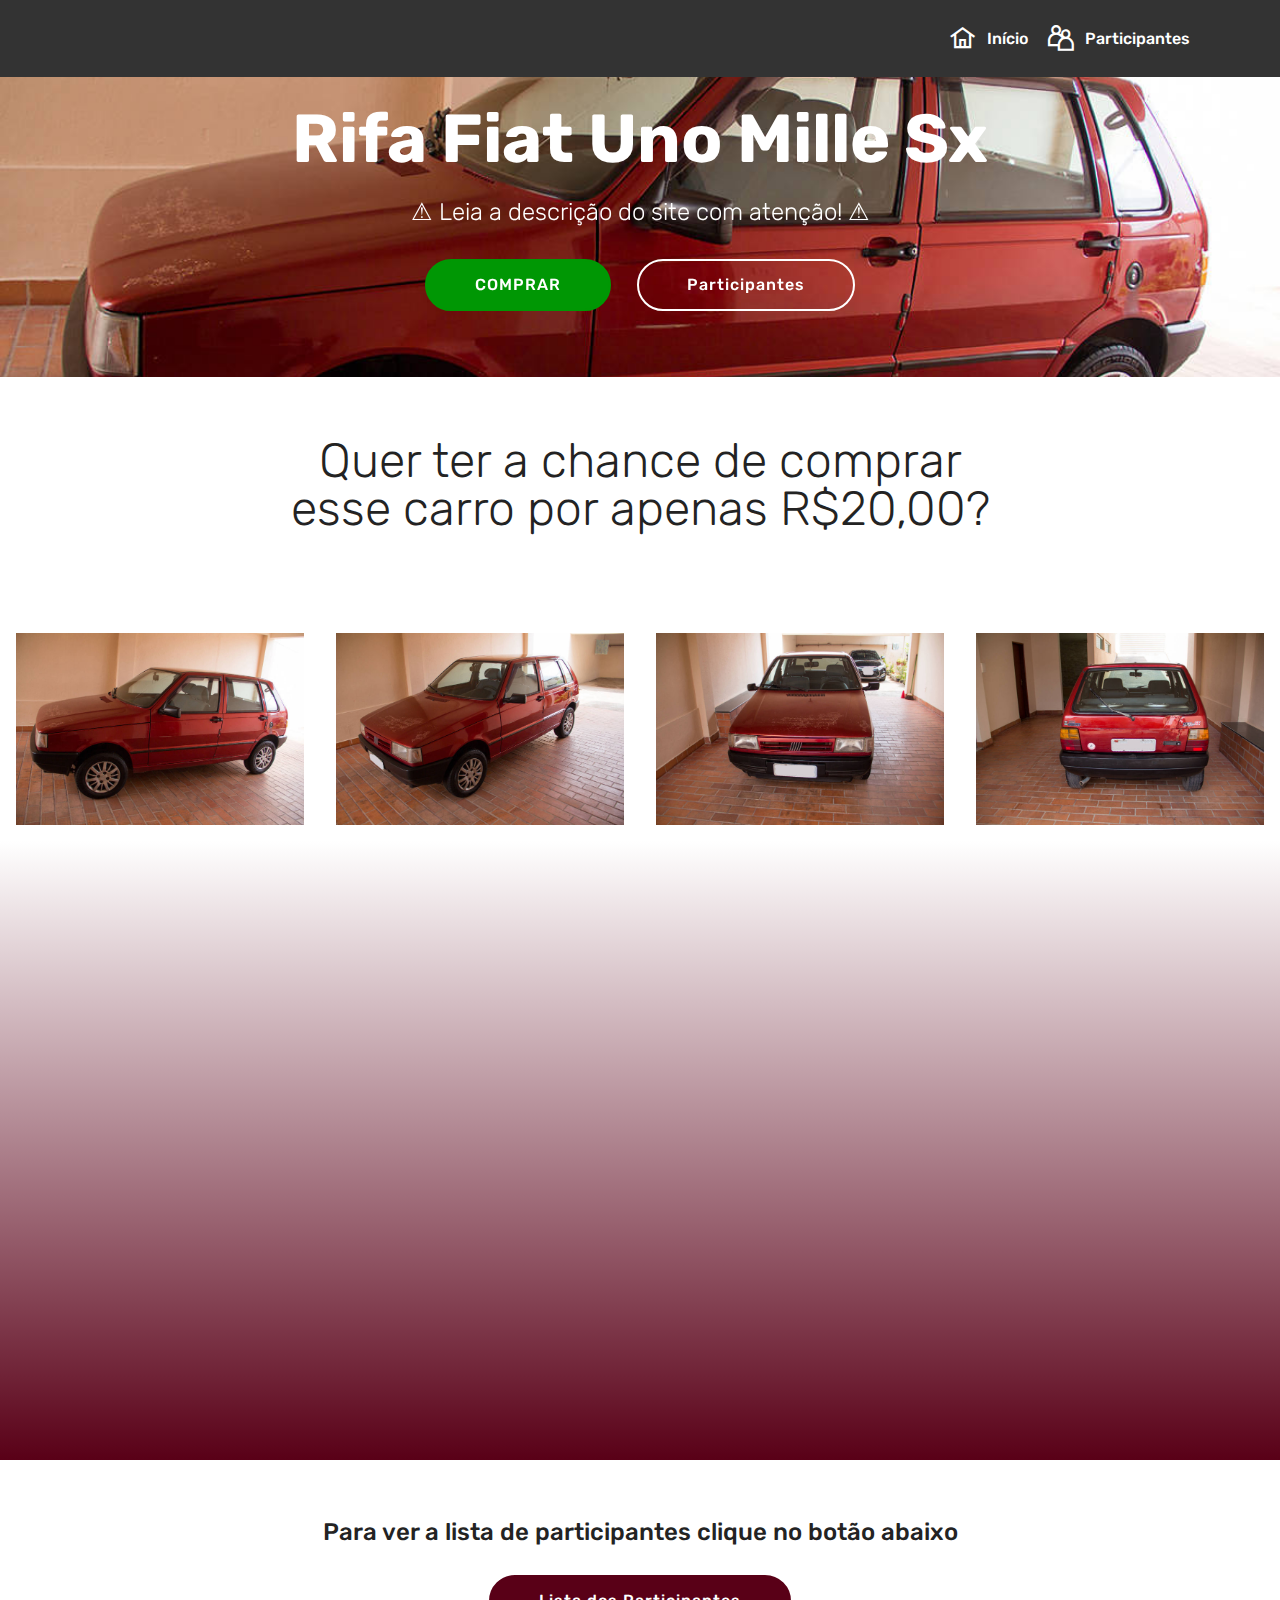
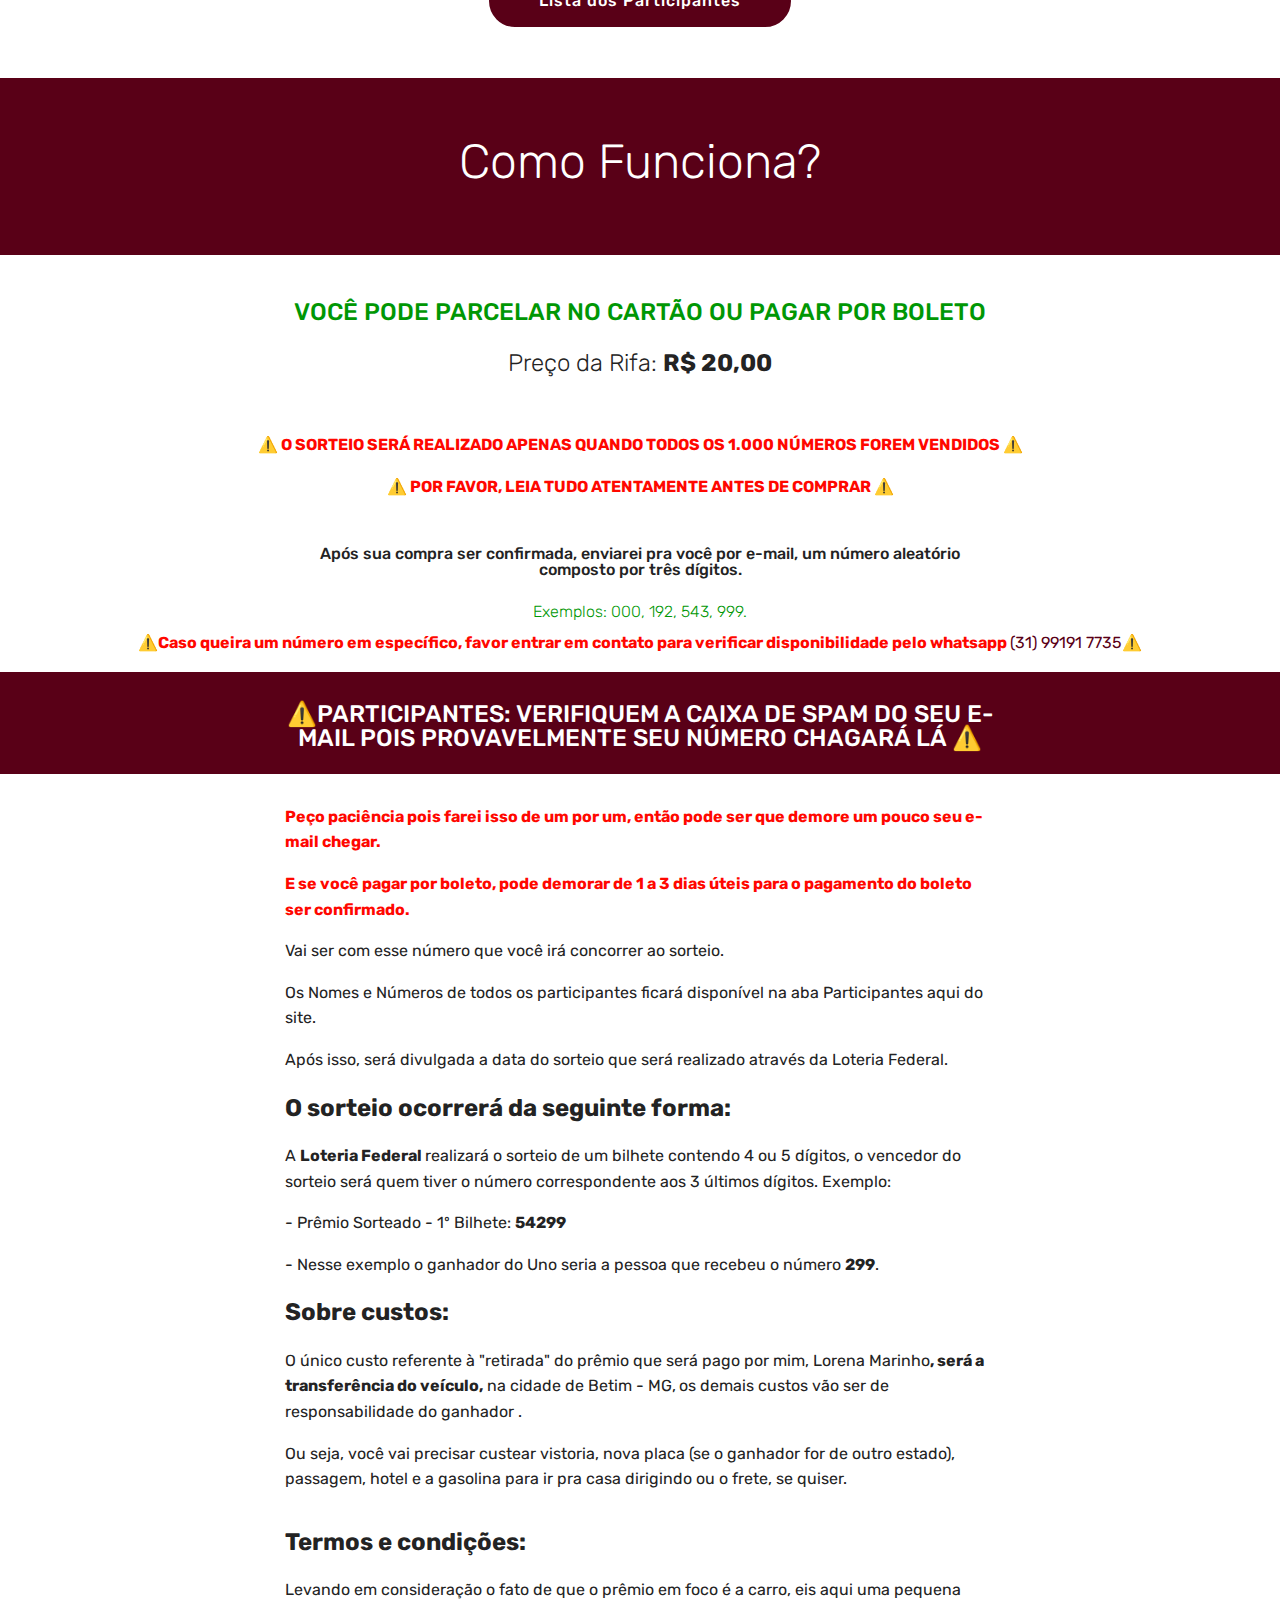
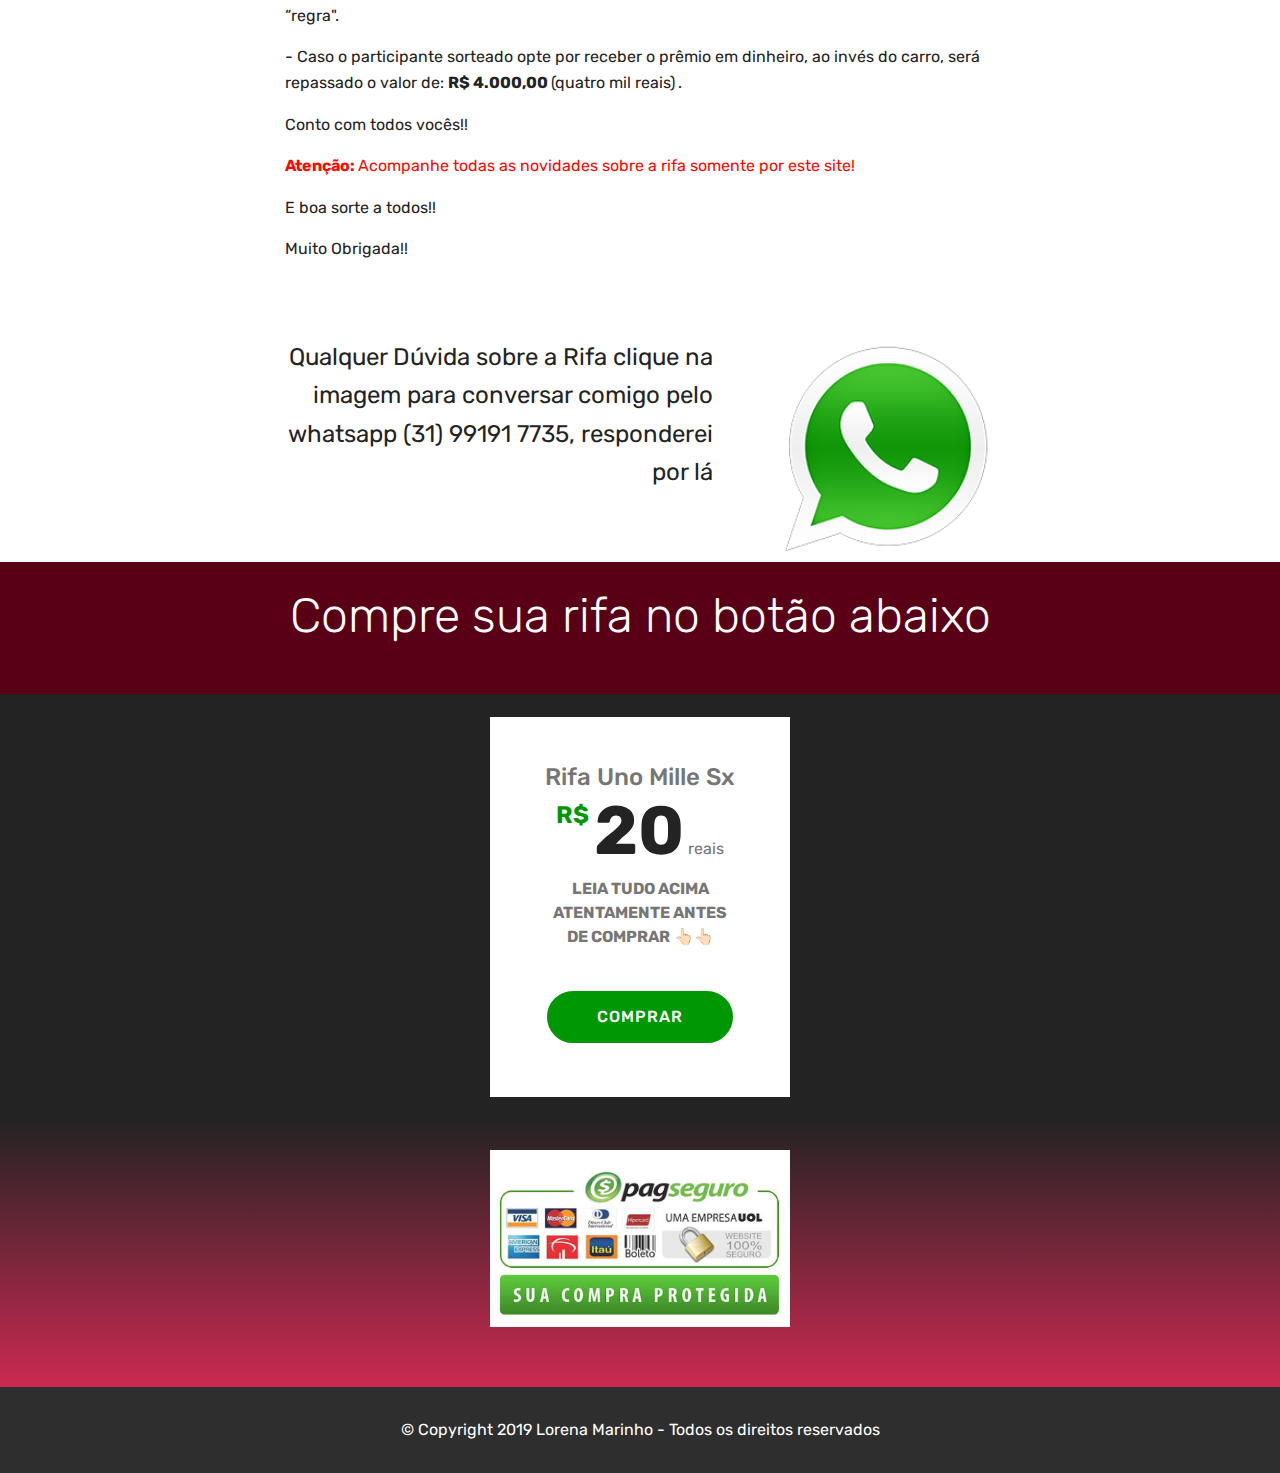
==== index.html @ 8ffa5195 "create github pages" ====
<!DOCTYPE html>
<html  >
<head>
  <!-- Site made with Mobirise Website Builder v4.11.4, https://mobirise.com -->
  <meta charset="UTF-8">
  <meta http-equiv="X-UA-Compatible" content="IE=edge">
  <meta name="generator" content="Mobirise v4.11.4, mobirise.com">
  <meta name="viewport" content="width=device-width, initial-scale=1, minimum-scale=1">
  <link rel="shortcut icon" href="assets/images/icone-128x103.png" type="image/x-icon">
  <meta name="description" content="">
  
  <title>Inicio</title>
  <link rel="stylesheet" href="assets/web/assets/mobirise-icons2/mobirise2.css">
  <link rel="stylesheet" href="assets/web/assets/mobirise-icons/mobirise-icons.css">
  <link rel="stylesheet" href="assets/bootstrap/css/bootstrap.min.css">
  <link rel="stylesheet" href="assets/bootstrap/css/bootstrap-grid.min.css">
  <link rel="stylesheet" href="assets/bootstrap/css/bootstrap-reboot.min.css">
  <link rel="stylesheet" href="assets/dropdown/css/style.css">
  <link rel="stylesheet" href="assets/tether/tether.min.css">
  <link rel="stylesheet" href="assets/theme/css/style.css">
  <link rel="stylesheet" href="assets/gallery/style.css">
  <link rel="preload" as="style" href="assets/mobirise/css/mbr-additional.css"><link rel="stylesheet" href="assets/mobirise/css/mbr-additional.css" type="text/css">
  
  
  
</head>
<body>
  <section class="menu cid-rG8jLP0Gqk" once="menu" id="menu1-3">

    

    <nav class="navbar navbar-expand beta-menu navbar-dropdown align-items-center navbar-fixed-top navbar-toggleable-sm">
        <button class="navbar-toggler navbar-toggler-right" type="button" data-toggle="collapse" data-target="#navbarSupportedContent" aria-controls="navbarSupportedContent" aria-expanded="false" aria-label="Toggle navigation">
            <div class="hamburger">
                <span></span>
                <span></span>
                <span></span>
                <span></span>
            </div>
        </button>
        <div class="menu-logo">
            <div class="navbar-brand">
                
                
            </div>
        </div>
        <div class="collapse navbar-collapse" id="navbarSupportedContent">
            <ul class="navbar-nav nav-dropdown nav-right navbar-nav-top-padding" data-app-modern-menu="true"><li class="nav-item">
                    <a class="nav-link link text-white display-4" href="index.html"><span class="mobi-mbri mobi-mbri-home mbr-iconfont mbr-iconfont-btn"></span>
                        Início</a>
                </li>
                <li class="nav-item">
                    <a class="nav-link link text-white display-4" href="participantes.html"><span class="mobi-mbri mobi-mbri-users mbr-iconfont mbr-iconfont-btn"></span>Participantes</a>
                </li></ul>
            
        </div>
    </nav>
</section>

<section class="engine"><a href="https://mobirise.info/r">bootstrap template</a></section><section class="mbr-section content5 cid-rG8lfTSLSD mbr-parallax-background" id="content5-4">

    

    

    <div class="container">
        <div class="media-container-row">
            <div class="title col-12 col-md-8">
                <h2 class="align-center mbr-bold mbr-white pb-3 mbr-fonts-style display-1">Rifa Fiat Uno Mille Sx</h2>
                <h3 class="mbr-section-subtitle align-center mbr-light mbr-white pb-3 mbr-fonts-style display-5">⚠ Leia a descrição do site com atenção! ⚠</h3>
                
                <div class="mbr-section-btn align-center"><a class="btn btn-info display-4" href="https://pag.ae/7VpiBqzb6">COMPRAR</a>
                    <a class="btn btn-white-outline display-4" href="participantes.html">Participantes</a></div>
            </div>
        </div>
    </div>
</section>

<section class="mbr-section content4 cid-rG8pEf2zp3" id="content4-a">

    

    <div class="container">
        <div class="media-container-row">
            <div class="title col-12 col-md-8">
                <h2 class="align-center pb-3 mbr-fonts-style display-2">
                    Quer ter a chance de comprar esse carro por apenas R$20,00?</h2>
                
                
            </div>
        </div>
    </div>
</section>

<section class="mbr-gallery mbr-slider-carousel cid-rG8pxMQGQE" id="gallery3-9">

    

    <div>
        <div><!-- Filter --><!-- Gallery --><div class="mbr-gallery-row"><div class="mbr-gallery-layout-default"><div><div><div class="mbr-gallery-item mbr-gallery-item--p2" data-video-url="false" data-tags="Fantástica"><div href="#lb-gallery3-9" data-slide-to="0" data-toggle="modal"><img src="assets/images/img-721-2000x1333-800x533.jpg" alt="" title=""><span class="icon-focus"></span></div></div><div class="mbr-gallery-item mbr-gallery-item--p2" data-video-url="false" data-tags="Responsivo"><div href="#lb-gallery3-9" data-slide-to="1" data-toggle="modal"><img src="assets/images/img-722-2000x1333-800x533.jpg" alt="" title=""><span class="icon-focus"></span></div></div><div class="mbr-gallery-item mbr-gallery-item--p2" data-video-url="false" data-tags="Criativo"><div href="#lb-gallery3-9" data-slide-to="2" data-toggle="modal"><img src="assets/images/img-725-2000x1333-800x533.jpg" alt="" title=""><span class="icon-focus"></span></div></div><div class="mbr-gallery-item mbr-gallery-item--p2" data-video-url="false" data-tags="Animado"><div href="#lb-gallery3-9" data-slide-to="3" data-toggle="modal"><img src="assets/images/img-726-2000x1333-800x533.jpg" alt="" title=""><span class="icon-focus"></span></div></div></div></div><div class="clearfix"></div></div></div><!-- Lightbox --><div data-app-prevent-settings="" class="mbr-slider modal fade carousel slide" tabindex="-1" data-keyboard="true" data-interval="false" id="lb-gallery3-9"><div class="modal-dialog"><div class="modal-content"><div class="modal-body"><div class="carousel-inner"><div class="carousel-item"><img src="assets/images/img-721-2000x1333.jpg" alt="" title=""></div><div class="carousel-item"><img src="assets/images/img-722-2000x1333.jpg" alt="" title=""></div><div class="carousel-item"><img src="assets/images/img-725-2000x1333.jpg" alt="" title=""></div><div class="carousel-item active"><img src="assets/images/img-726-2000x1333.jpg" alt="" title=""></div></div><a class="carousel-control carousel-control-prev" role="button" data-slide="prev" href="#lb-gallery3-9"><span class="mbri-left mbr-iconfont" aria-hidden="true"></span><span class="sr-only">Previous</span></a><a class="carousel-control carousel-control-next" role="button" data-slide="next" href="#lb-gallery3-9"><span class="mbri-right mbr-iconfont" aria-hidden="true"></span><span class="sr-only">Next</span></a><a class="close" href="#" role="button" data-dismiss="modal"><span class="sr-only">Close</span></a></div></div></div></div></div>
    </div>

</section>

<section class="cid-rG8rSVreIf" id="video3-d">

    
    
    <figure class="mbr-figure align-center container">
        <div class="video-block" style="width: 80%;">
            <div><iframe class="mbr-embedded-video" src="https://www.youtube.com/embed/txA4QxTPnQg?rel=0&amp;amp;showinfo=0&amp;autoplay=0&amp;loop=0" width="1280" height="720" frameborder="0" allowfullscreen></iframe></div>
        </div>
    </figure>
</section>

<section class="mbr-section content4 cid-rG9kkv5ot9" id="content4-1d">

    

    <div class="container">
        <div class="media-container-row">
            <div class="title col-12 col-md-8">
                <h2 class="align-center pb-3 mbr-fonts-style display-5">Para ver a lista de participantes clique no botão abaixo</h2>
                
                
            </div>
        </div>
    </div>
</section>

<section class="mbr-section content8 cid-rG9kcNVcRw" id="content8-1c">

    

    <div class="container">
        <div class="media-container-row title">
            <div class="col-12 col-md-8">
                <div class="mbr-section-btn align-center"><a class="btn btn-primary display-4" href="participantes.html">Lista dos Participantes</a></div>
            </div>
        </div>
    </div>
</section>

<section class="mbr-section content4 cid-rG8udR1Om5" id="content4-g">

    

    <div class="container">
        <div class="media-container-row">
            <div class="title col-12 col-md-8">
                <h2 class="align-center pb-3 mbr-fonts-style display-2">
                    Como Funciona?</h2>
                
                
            </div>
        </div>
    </div>
</section>

<section class="mbr-section content4 cid-rG8v61bGF9" id="content4-i">

    

    <div class="container">
        <div class="media-container-row">
            <div class="title col-12 col-md-8">
                <h2 class="align-center pb-3 mbr-fonts-style display-5">VOCÊ PODE PARCELAR NO CARTÃO OU PAGAR POR BOLETO</h2>
                <h3 class="mbr-section-subtitle align-center mbr-light mbr-fonts-style display-5">Preço da Rifa: <strong>R$ 20,00</strong></h3>
                
            </div>
        </div>
    </div>
</section>

<section class="mbr-section article content1 cid-rG8wpyCyW1" id="content1-l">
    
     

    <div class="container">
        <div class="media-container-row">
            <div class="mbr-text col-12 mbr-fonts-style display-7 col-md-12"><p><strong>⚠️ O SORTEIO SERÁ REALIZADO APENAS QUANDO TODOS OS 1.000 NÚMEROS FOREM VENDIDOS ⚠️</strong></p><p><strong>⚠️ POR FAVOR, LEIA TUDO ATENTAMENTE ANTES DE COMPRAR ⚠️</strong></p></div>
        </div>
    </div>
</section>

<section class="mbr-section content4 cid-rG8vG6Xtsr" id="content4-j">

    

    <div class="container">
        <div class="media-container-row">
            <div class="title col-12 col-md-8">
                <h2 class="align-center pb-3 mbr-fonts-style display-7">Após sua compra ser confirmada, enviarei pra você por e-mail, um número aleatório composto por três dígitos.<br></h2>
                <h3 class="mbr-section-subtitle align-center mbr-light mbr-fonts-style display-7">Exemplos: 000, 192, 543, 999.<br></h3>
                
            </div>
        </div>
    </div>
</section>

<section class="mbr-section article content1 cid-rG9ArQsF5r" id="content1-1i">
    
     

    <div class="container">
        <div class="media-container-row">
            <div class="mbr-text col-12 mbr-fonts-style display-7 col-md-12"><p><strong>⚠️Caso queira um número em específico, favor entrar em contato para verificar disponibilidade pelo whatsapp <a href=" http://api.whatsapp.com/send?1=pt_BR&phone=5531991917735" target="_blank">(31) 99191 7735</a>⚠️</strong></p></div>
        </div>
    </div>
</section>

<section class="mbr-section content4 cid-rG8y8SS3m3" id="content4-o">

    

    <div class="container">
        <div class="media-container-row">
            <div class="title col-12 col-md-8">
                <h2 class="align-center pb-3 mbr-fonts-style display-5">⚠️PARTICIPANTES: VERIFIQUEM A CAIXA DE SPAM DO SEU E-MAIL POIS PROVAVELMENTE SEU NÚMERO CHAGARÁ LÁ ⚠️</h2>
                
                
            </div>
        </div>
    </div>
</section>

<section class="mbr-section article content1 cid-rG8zlSrNeS" id="content1-q">
    
     

    <div class="container">
        <div class="media-container-row">
            <div class="mbr-text col-12 mbr-fonts-style display-7 col-md-8"><p><strong>Peço paciência pois farei isso de um por um, então pode ser que demore um pouco seu e-mail chegar.
</strong></p><p><strong>E se você pagar por boleto, pode demorar de 1 a 3 dias úteis para o pagamento do boleto ser confirmado.</strong></p></div>
        </div>
    </div>
</section>

<section class="mbr-section article content1 cid-rG8zkBuEaZ" id="content1-p">
    
     

    <div class="container">
        <div class="media-container-row">
            <div class="mbr-text col-12 mbr-fonts-style display-7 col-md-8"><p>Vai ser com esse número que você irá concorrer ao sorteio.
</p><p>Os Nomes e Números de todos os participantes ficará disponível na aba Participantes aqui do site.
</p><p>Após isso, será divulgada a data do sorteio que será realizado através da Loteria Federal.</p></div>
        </div>
    </div>
</section>

<section class="mbr-section article content1 cid-rG8ClGgYVW" id="content1-u">
    
     

    <div class="container">
        <div class="media-container-row">
            <div class="mbr-text col-12 mbr-fonts-style display-5 col-md-8"><p><strong>O sorteio ocorrerá da seguinte forma:</strong></p></div>
        </div>
    </div>
</section>

<section class="mbr-section article content1 cid-rG8znKYVXN" id="content1-s">
    
     

    <div class="container">
        <div class="media-container-row">
            <div class="mbr-text col-12 mbr-fonts-style display-7 col-md-8"><p>A <strong>Loteria Federal </strong>realizará o sorteio de um bilhete contendo 4 ou 5 dígitos, o vencedor do sorteio será quem tiver o número correspondente aos 3 últimos dígitos. Exemplo:
</p><p>- Prêmio Sorteado - 1º Bilhete: <strong>54299
</strong></p><p>
</p><p>- Nesse exemplo o ganhador do Uno seria a pessoa que recebeu o número <strong>299</strong>.</p></div>
        </div>
    </div>
</section>

<section class="mbr-section article content1 cid-rG8CnbbF6C" id="content1-v">
    
     

    <div class="container">
        <div class="media-container-row">
            <div class="mbr-text col-12 mbr-fonts-style display-5 col-md-8"><p><strong>Sobre custos:</strong></p></div>
        </div>
    </div>
</section>

<section class="mbr-section article content1 cid-rG8Cnr3d4a" id="content1-w">
    
     

    <div class="container">
        <div class="media-container-row">
            <div class="mbr-text col-12 mbr-fonts-style display-7 col-md-8"><p>O único custo referente à "retirada" do prêmio que será pago por mim, Lorena Marinho<strong>, será a transferência do veículo,</strong> na cidade de Betim - MG,<strong>&nbsp;</strong>os demais custos vão ser de responsabilidade do ganhador
.</p><p>Ou seja, você vai precisar custear vistoria, nova placa (se o ganhador for de outro estado), passagem, hotel e a gasolina para ir pra casa dirigindo ou o frete, se quiser.</p></div>
        </div>
    </div>
</section>

<section class="mbr-section article content1 cid-rG8CnBOGWa" id="content1-x">
    
     

    <div class="container">
        <div class="media-container-row">
            <div class="mbr-text col-12 mbr-fonts-style display-5 col-md-8"><p><strong>Termos e condições:</strong></p></div>
        </div>
    </div>
</section>

<section class="mbr-section article content1 cid-rG8CnT4gAD" id="content1-y">
    
     

    <div class="container">
        <div class="media-container-row">
            <div class="mbr-text col-12 mbr-fonts-style display-7 col-md-8"><p>Levando em consideração o fato de que o prêmio em foco é a carro, eis aqui uma pequena “regra".
</p><p>- Caso o participante sorteado opte por receber o prêmio em dinheiro, ao invés do carro, será repassado o valor de: <strong>R$ 4.000,00 </strong>(quatro mil reais)<strong>
</strong>.</p><p>Conto com todos vocês!!</p></div>
        </div>
    </div>
</section>

<section class="mbr-section article content1 cid-rG8KkvOmJP" id="content1-10">
    
     

    <div class="container">
        <div class="media-container-row">
            <div class="mbr-text col-12 mbr-fonts-style display-7 col-md-8"><p><strong>Atenção: </strong>Acompanhe todas as novidades sobre a rifa somente por este site!</p></div>
        </div>
    </div>
</section>

<section class="mbr-section article content1 cid-rG9wQwOgnC" id="content1-1h">
    
     

    <div class="container">
        <div class="media-container-row">
            <div class="mbr-text col-12 mbr-fonts-style display-7 col-md-8"><p>E boa sorte a todos!!
</p><p>Muito Obrigada!!</p></div>
        </div>
    </div>
</section>

<section class="mbr-section content7 cid-rG9m58UsJY" id="content7-1f">
          
    

    <div class="container">
        <div class="media-container-row">
            <div class="col-12 col-md-8">
                <div class="media-container-row">
                    <div class="media-content">
                        <div class="mbr-section-text">
                            <p class="mbr-text align-right mb-0 mbr-fonts-style display-5">Qualquer Dúvida sobre a Rifa clique na imagem para conversar comigo pelo whatsapp (31) 99191 7735, responderei por lá<br><br></p>
                        </div>
                    </div>
                    <div class="mbr-figure" style="width: 60%;">
                     <a href=" http://api.whatsapp.com/send?1=pt_BR&phone=5531991917735" target="_blank"><img src="assets/images/200-200x205.png" alt="Mobirise" title=""></a>  
                    </div>
                </div>
            </div>
        </div>
    </div>
</section>

<section class="mbr-section content4 cid-rG8Lp65y9m" id="content4-13">

    

    <div class="container">
        <div class="media-container-row">
            <div class="title col-12 col-md-8">
                <h2 class="align-center pb-3 mbr-fonts-style display-2">
                    Compre sua rifa no botão abaixo</h2>
                
                
            </div>
        </div>
    </div>
</section>

<section class="pricing-table1 cid-rG8Lku6Yer mbr-parallax-background" id="pricing-tables1-12">

    

    <div class="mbr-overlay" style="opacity: 1; background-color: rgb(35, 35, 35);">
    </div>
    <div class="container">
        <div class="media-container-row">

            <div class="plan col-12 mx-2 my-2 justify-content-center">
                <div class="plan-header text-center pt-5">
                    <h3 class="plan-title mbr-fonts-style display-5">
                        Rifa Uno Mille Sx</h3>
                    <div class="plan-price">
                        <span class="price-value mbr-fonts-style display-5">R$
                        </span>
                        <span class="price-figure mbr-fonts-style display-1">
                              20</span>
                        <small class="price-term mbr-fonts-style display-7">reais</small>
                    </div>
                </div>
                <div class="plan-body pb-5">
                    <div class="plan-list align-center">
                        <ul class="list-group list-group-flush mbr-fonts-style display-7">
                            <li class="list-group-item"><strong>LEIA TUDO ACIMA ATENTAMENTE ANTES DE COMPRAR</strong> 👆🏻👆🏻</li>
                        </ul>
                    </div>
                    <div class="mbr-section-btn text-center pt-4"><a href="https://pag.ae/7VpiBqzb6" class="btn btn-info display-4">COMPRAR</a></div>
                </div>
            </div>

            

            

            
        </div>
    </div>
</section>

<section class="cid-rG8OFillA8" id="image3-15">

    

    <figure class="mbr-figure container">
            <div class="image-block" style="width: 27%;">
                <a href="https://pag.ae/7VpiBqzb6"><img src="assets/images/pagseguro-430x254.jpg" width="1400" alt="Mobirise" title=""></a>
                <figcaption class="mbr-figure-caption mbr-figure-caption-over">
                    <div class="container pb-5 mbr-white align-center mbr-fonts-style display-1"></div>
                </figcaption>
            </div>
    </figure>
</section>

<section once="footers" class="cid-rG8KQtbXzq" id="footer6-11">

    

    

    <div class="container">
        <div class="media-container-row align-center mbr-white">
            <div class="col-12">
                <p class="mbr-text mb-0 mbr-fonts-style display-7">
                    © Copyright 2019 Lorena Marinho - Todos os direitos reservados</p>
            </div>
        </div>
    </div>
</section>


  <script src="assets/popper/popper.min.js"></script>
  <script src="assets/web/assets/jquery/jquery.min.js"></script>
  <script src="assets/bootstrap/js/bootstrap.min.js"></script>
  <script src="assets/bootstrapcarouselswipe/bootstrap-carousel-swipe.js"></script>
  <script src="assets/dropdown/js/nav-dropdown.js"></script>
  <script src="assets/dropdown/js/navbar-dropdown.js"></script>
  <script src="assets/touchswipe/jquery.touch-swipe.min.js"></script>
  <script src="assets/parallax/jarallax.min.js"></script>
  <script src="assets/masonry/masonry.pkgd.min.js"></script>
  <script src="assets/imagesloaded/imagesloaded.pkgd.min.js"></script>
  <script src="assets/smoothscroll/smooth-scroll.js"></script>
  <script src="assets/tether/tether.min.js"></script>
  <script src="assets/vimeoplayer/jquery.mb.vimeo_player.js"></script>
  <script src="assets/theme/js/script.js"></script>
  <script src="assets/slidervideo/script.js"></script>
  <script src="assets/gallery/player.min.js"></script>
  <script src="assets/gallery/script.js"></script>
  
  
</body>
</html>
---- assets/web/assets/mobirise-icons2/mobirise2.css ----
@font-face {
  font-family: 'Moririse2';
  font-display: swap;
  src:  url('mobirise2.eot?f2bix4');
  src:  url('mobirise2.eot?f2bix4#iefix') format('embedded-opentype'),
    url('mobirise2.ttf?f2bix4') format('truetype'),
    url('mobirise2.woff?f2bix4') format('woff'),
    url('mobirise2.svg?f2bix4#mobirise2') format('svg');
  font-weight: normal;
  font-style: normal;
}

[class^="mobi-"], [class*=" mobi-"] {
  /* use !important to prevent issues with browser extensions that change fonts */
  font-family: 'Moririse2' !important;
  speak: none;
  font-style: normal;
  font-weight: normal;
  font-variant: normal;
  text-transform: none;
  line-height: 1;

  /* Better Font Rendering =========== */
  -webkit-font-smoothing: antialiased;
  -moz-osx-font-smoothing: grayscale;
}

.mobi-mbri-add-submenu:before {
  content: "\e900";
}
.mobi-mbri-alert:before {
  content: "\e901";
}
.mobi-mbri-align-center:before {
  content: "\e902";
}
.mobi-mbri-align-justify:before {
  content: "\e903";
}
.mobi-mbri-align-left:before {
  content: "\e904";
}
.mobi-mbri-align-right:before {
  content: "\e905";
}
.mobi-mbri-android:before {
  content: "\e906";
}
.mobi-mbri-apple:before {
  content: "\e907";
}
.mobi-mbri-arrow-down:before {
  content: "\e908";
}
.mobi-mbri-arrow-next:before {
  content: "\e909";
}
.mobi-mbri-arrow-prev:before {
  content: "\e90a";
}
.mobi-mbri-arrow-up:before {
  content: "\e90b";
}
.mobi-mbri-bold:before {
  content: "\e90c";
}
.mobi-mbri-bookmark:before {
  content: "\e90d";
}
.mobi-mbri-bootstrap:before {
  content: "\e90e";
}
.mobi-mbri-briefcase:before {
  content: "\e90f";
}
.mobi-mbri-browse:before {
  content: "\e910";
}
.mobi-mbri-bulleted-list:before {
  content: "\e911";
}
.mobi-mbri-calendar:before {
  content: "\e912";
}
.mobi-mbri-camera:before {
  content: "\e913";
}
.mobi-mbri-cart-add:before {
  content: "\e914";
}
.mobi-mbri-cart-full:before {
  content: "\e915";
}
.mobi-mbri-cash:before {
  content: "\e916";
}
.mobi-mbri-change-style:before {
  content: "\e917";
}
.mobi-mbri-chat:before {
  content: "\e918";
}
.mobi-mbri-clock:before {
  content: "\e919";
}
.mobi-mbri-close:before {
  content: "\e91a";
}
.mobi-mbri-cloud:before {
  content: "\e91b";
}
.mobi-mbri-code:before {
  content: "\e91c";
}
.mobi-mbri-contact-form:before {
  content: "\e91d";
}
.mobi-mbri-credit-card:before {
  content: "\e91e";
}
.mobi-mbri-cursor-click:before {
  content: "\e91f";
}
.mobi-mbri-cust-feedback:before {
  content: "\e920";
}
.mobi-mbri-database:before {
  content: "\e921";
}
.mobi-mbri-delivery:before {
  content: "\e922";
}
.mobi-mbri-desktop:before {
  content: "\e923";
}
.mobi-mbri-devices:before {
  content: "\e924";
}
.mobi-mbri-down:before {
  content: "\e925";
}
.mobi-mbri-download-2:before {
  content: "\e926";
}
.mobi-mbri-download:before {
  content: "\e927";
}
.mobi-mbri-drag-n-drop-2:before {
  content: "\e928";
}
.mobi-mbri-drag-n-drop:before {
  content: "\e929";
}
.mobi-mbri-edit-2:before {
  content: "\e92a";
}
.mobi-mbri-edit:before {
  content: "\e92b";
}
.mobi-mbri-error:before {
  content: "\e92c";
}
.mobi-mbri-extension:before {
  content: "\e92d";
}
.mobi-mbri-features:before {
  content: "\e92e";
}
.mobi-mbri-file:before {
  content: "\e92f";
}
.mobi-mbri-flag:before {
  content: "\e930";
}
.mobi-mbri-folder:before {
  content: "\e931";
}
.mobi-mbri-gift:before {
  content: "\e932";
}
.mobi-mbri-github:before {
  content: "\e933";
}
.mobi-mbri-globe-2:before {
  content: "\e934";
}
.mobi-mbri-globe:before {
  content: "\e935";
}
.mobi-mbri-growing-chart:before {
  content: "\e936";
}
.mobi-mbri-hearth:before {
  content: "\e937";
}
.mobi-mbri-help:before {
  content: "\e938";
}
.mobi-mbri-home:before {
  content: "\e939";
}
.mobi-mbri-hot-cup:before {
  content: "\e93a";
}
.mobi-mbri-idea:before {
  content: "\e93b";
}
.mobi-mbri-image-gallery:before {
  content: "\e93c";
}
.mobi-mbri-image-slider:before {
  content: "\e93d";
}
.mobi-mbri-info:before {
  content: "\e93e";
}
.mobi-mbri-italic:before {
  content: "\e93f";
}
.mobi-mbri-key:before {
  content: "\e940";
}
.mobi-mbri-laptop:before {
  content: "\e941";
}
.mobi-mbri-layers:before {
  content: "\e942";
}
.mobi-mbri-left-right:before {
  content: "\e943";
}
.mobi-mbri-left:before {
  content: "\e944";
}
.mobi-mbri-letter:before {
  content: "\e945";
}
.mobi-mbri-like:before {
  content: "\e946";
}
.mobi-mbri-link:before {
  content: "\e947";
}
.mobi-mbri-lock:before {
  content: "\e948";
}
.mobi-mbri-login:before {
  content: "\e949";
}
.mobi-mbri-logout:before {
  content: "\e94a";
}
.mobi-mbri-magic-stick:before {
  content: "\e94b";
}
.mobi-mbri-map-pin:before {
  content: "\e94c";
}
.mobi-mbri-menu:before {
  content: "\e94d";
}
.mobi-mbri-mobile-2:before {
  content: "\e94e";
}
.mobi-mbri-mobile-horizontal:before {
  content: "\e94f";
}
.mobi-mbri-mobile:before {
  content: "\e950";
}
.mobi-mbri-mobirise:before {
  content: "\e951";
}
.mobi-mbri-more-horizontal:before {
  content: "\e952";
}
.mobi-mbri-more-vertical:before {
  content: "\e953";
}
.mobi-mbri-music:before {
  content: "\e954";
}
.mobi-mbri-new-file:before {
  content: "\e955";
}
.mobi-mbri-numbered-list:before {
  content: "\e956";
}
.mobi-mbri-opened-folder:before {
  content: "\e957";
}
.mobi-mbri-pages:before {
  content: "\e958";
}
.mobi-mbri-paper-plane:before {
  content: "\e959";
}
.mobi-mbri-paperclip:before {
  content: "\e95a";
}
.mobi-mbri-phone:before {
  content: "\e95b";
}
.mobi-mbri-photo:before {
  content: "\e95c";
}
.mobi-mbri-photos:before {
  content: "\e95d";
}
.mobi-mbri-pin:before {
  content: "\e95e";
}
.mobi-mbri-play:before {
  content: "\e95f";
}
.mobi-mbri-plus:before {
  content: "\e960";
}
.mobi-mbri-preview:before {
  content: "\e961";
}
.mobi-mbri-print:before {
  content: "\e962";
}
.mobi-mbri-protect:before {
  content: "\e963";
}
.mobi-mbri-question:before {
  content: "\e964";
}
.mobi-mbri-quote-left:before {
  content: "\e965";
}
.mobi-mbri-quote-right:before {
  content: "\e966";
}
.mobi-mbri-redo:before {
  content: "\e967";
}
.mobi-mbri-refresh:before {
  content: "\e968";
}
.mobi-mbri-responsive-2:before {
  content: "\e969";
}
.mobi-mbri-responsive:before {
  content: "\e96a";
}
.mobi-mbri-right:before {
  content: "\e96b";
}
.mobi-mbri-rocket:before {
  content: "\e96c";
}
.mobi-mbri-sad-face:before {
  content: "\e96d";
}
.mobi-mbri-sale:before {
  content: "\e96e";
}
.mobi-mbri-save:before {
  content: "\e96f";
}
.mobi-mbri-search:before {
  content: "\e970";
}
.mobi-mbri-setting-2:before {
  content: "\e971";
}
.mobi-mbri-setting-3:before {
  content: "\e972";
}
.mobi-mbri-setting:before {
  content: "\e973";
}
.mobi-mbri-share:before {
  content: "\e974";
}
.mobi-mbri-shopping-bag:before {
  content: "\e975";
}
.mobi-mbri-shopping-basket:before {
  content: "\e976";
}
.mobi-mbri-shopping-cart:before {
  content: "\e977";
}
.mobi-mbri-sites:before {
  content: "\e978";
}
.mobi-mbri-smile-face:before {
  content: "\e979";
}
.mobi-mbri-speed:before {
  content: "\e97a";
}
.mobi-mbri-star:before {
  content: "\e97b";
}
.mobi-mbri-success:before {
  content: "\e97c";
}
.mobi-mbri-sun:before {
  content: "\e97d";
}
.mobi-mbri-sun2:before {
  content: "\e97e";
}
.mobi-mbri-tablet-vertical:before {
  content: "\e97f";
}
.mobi-mbri-tablet:before {
  content: "\e980";
}
.mobi-mbri-target:before {
  content: "\e981";
}
.mobi-mbri-timer:before {
  content: "\e982";
}
.mobi-mbri-to-ftp:before {
  content: "\e983";
}
.mobi-mbri-to-local-drive:before {
  content: "\e984";
}
.mobi-mbri-touch-swipe:before {
  content: "\e985";
}
.mobi-mbri-touch:before {
  content: "\e986";
}
.mobi-mbri-trash:before {
  content: "\e987";
}
.mobi-mbri-underline:before {
  content: "\e988";
}
.mobi-mbri-undo:before {
  content: "\e989";
}
.mobi-mbri-unlink:before {
  content: "\e98a";
}
.mobi-mbri-unlock:before {
  content: "\e98b";
}
.mobi-mbri-up-down:before {
  content: "\e98c";
}
.mobi-mbri-up:before {
  content: "\e98d";
}
.mobi-mbri-update:before {
  content: "\e98e";
}
.mobi-mbri-upload-2:before {
  content: "\e98f";
}
.mobi-mbri-upload:before {
  content: "\e990";
}
.mobi-mbri-user-2:before {
  content: "\e991";
}
.mobi-mbri-user:before {
  content: "\e992";
}
.mobi-mbri-users:before {
  content: "\e993";
}
.mobi-mbri-video-play:before {
  content: "\e994";
}
.mobi-mbri-video:before {
  content: "\e995";
}
.mobi-mbri-watch:before {
  content: "\e996";
}
.mobi-mbri-website-theme-2:before {
  content: "\e997";
}
.mobi-mbri-website-theme:before {
  content: "\e998";
}
.mobi-mbri-wifi:before {
  content: "\e999";
}
.mobi-mbri-windows:before {
  content: "\e99a";
}
.mobi-mbri-zoom-in:before {
  content: "\e99b";
}
.mobi-mbri-zoom-out:before {
  content: "\e99c";
}
---- assets/web/assets/mobirise-icons/mobirise-icons.css ----
@font-face {
  font-family: 'MobiriseIcons';
  src:  url('mobirise-icons.eot?spat4u');
  src:  url('mobirise-icons.eot?spat4u#iefix') format('embedded-opentype'),
    url('mobirise-icons.ttf?spat4u') format('truetype'),
    url('mobirise-icons.woff?spat4u') format('woff'),
    url('mobirise-icons.svg?spat4u#MobiriseIcons') format('svg');
  font-weight: normal;
  font-style: normal;
  font-display: swap;
}

[class^="mbri-"], [class*=" mbri-"] {
  /* use !important to prevent issues with browser extensions that change fonts */
  font-family: MobiriseIcons !important;
  speak: none;
  font-style: normal;
  font-weight: normal;
  font-variant: normal;
  text-transform: none;
  line-height: 1;

  /* Better Font Rendering =========== */
  -webkit-font-smoothing: antialiased;
  -moz-osx-font-smoothing: grayscale;
}

.mbri-add-submenu:before {
  content: "\e900";
}
.mbri-alert:before {
  content: "\e901";
}
.mbri-align-center:before {
  content: "\e902";
}
.mbri-align-justify:before {
  content: "\e903";
}
.mbri-align-left:before {
  content: "\e904";
}
.mbri-align-right:before {
  content: "\e905";
}
.mbri-android:before {
  content: "\e906";
}
.mbri-apple:before {
  content: "\e907";
}
.mbri-arrow-down:before {
  content: "\e908";
}
.mbri-arrow-next:before {
  content: "\e909";
}
.mbri-arrow-prev:before {
  content: "\e90a";
}
.mbri-arrow-up:before {
  content: "\e90b";
}
.mbri-bold:before {
  content: "\e90c";
}
.mbri-bookmark:before {
  content: "\e90d";
}
.mbri-bootstrap:before {
  content: "\e90e";
}
.mbri-briefcase:before {
  content: "\e90f";
}
.mbri-browse:before {
  content: "\e910";
}
.mbri-bulleted-list:before {
  content: "\e911";
}
.mbri-calendar:before {
  content: "\e912";
}
.mbri-camera:before {
  content: "\e913";
}
.mbri-cart-add:before {
  content: "\e914";
}
.mbri-cart-full:before {
  content: "\e915";
}
.mbri-cash:before {
  content: "\e916";
}
.mbri-change-style:before {
  content: "\e917";
}
.mbri-chat:before {
  content: "\e918";
}
.mbri-clock:before {
  content: "\e919";
}
.mbri-close:before {
  content: "\e91a";
}
.mbri-cloud:before {
  content: "\e91b";
}
.mbri-code:before {
  content: "\e91c";
}
.mbri-contact-form:before {
  content: "\e91d";
}
.mbri-credit-card:before {
  content: "\e91e";
}
.mbri-cursor-click:before {
  content: "\e91f";
}
.mbri-cust-feedback:before {
  content: "\e920";
}
.mbri-database:before {
  content: "\e921";
}
.mbri-delivery:before {
  content: "\e922";
}
.mbri-desktop:before {
  content: "\e923";
}
.mbri-devices:before {
  content: "\e924";
}
.mbri-down:before {
  content: "\e925";
}
.mbri-download:before {
  content: "\e989";
}
.mbri-drag-n-drop:before {
  content: "\e927";
}
.mbri-drag-n-drop2:before {
  content: "\e928";
}
.mbri-edit:before {
  content: "\e929";
}
.mbri-edit2:before {
  content: "\e92a";
}
.mbri-error:before {
  content: "\e92b";
}
.mbri-extension:before {
  content: "\e92c";
}
.mbri-features:before {
  content: "\e92d";
}
.mbri-file:before {
  content: "\e92e";
}
.mbri-flag:before {
  content: "\e92f";
}
.mbri-folder:before {
  content: "\e930";
}
.mbri-gift:before {
  content: "\e931";
}
.mbri-github:before {
  content: "\e932";
}
.mbri-globe:before {
  content: "\e933";
}
.mbri-globe-2:before {
  content: "\e934";
}
.mbri-growing-chart:before {
  content: "\e935";
}
.mbri-hearth:before {
  content: "\e936";
}
.mbri-help:before {
  content: "\e937";
}
.mbri-home:before {
  content: "\e938";
}
.mbri-hot-cup:before {
  content: "\e939";
}
.mbri-idea:before {
  content: "\e93a";
}
.mbri-image-gallery:before {
  content: "\e93b";
}
.mbri-image-slider:before {
  content: "\e93c";
}
.mbri-info:before {
  content: "\e93d";
}
.mbri-italic:before {
  content: "\e93e";
}
.mbri-key:before {
  content: "\e93f";
}
.mbri-laptop:before {
  content: "\e940";
}
.mbri-layers:before {
  content: "\e941";
}
.mbri-left-right:before {
  content: "\e942";
}
.mbri-left:before {
  content: "\e943";
}
.mbri-letter:before {
  content: "\e944";
}
.mbri-like:before {
  content: "\e945";
}
.mbri-link:before {
  content: "\e946";
}
.mbri-lock:before {
  content: "\e947";
}
.mbri-login:before {
  content: "\e948";
}
.mbri-logout:before {
  content: "\e949";
}
.mbri-magic-stick:before {
  content: "\e94a";
}
.mbri-map-pin:before {
  content: "\e94b";
}
.mbri-menu:before {
  content: "\e94c";
}
.mbri-mobile:before {
  content: "\e94d";
}
.mbri-mobile2:before {
  content: "\e94e";
}
.mbri-mobirise:before {
  content: "\e94f";
}
.mbri-more-horizontal:before {
  content: "\e950";
}
.mbri-more-vertical:before {
  content: "\e951";
}
.mbri-music:before {
  content: "\e952";
}
.mbri-new-file:before {
  content: "\e953";
}
.mbri-numbered-list:before {
  content: "\e954";
}
.mbri-opened-folder:before {
  content: "\e955";
}
.mbri-pages:before {
  content: "\e956";
}
.mbri-paper-plane:before {
  content: "\e957";
}
.mbri-paperclip:before {
  content: "\e958";
}
.mbri-photo:before {
  content: "\e959";
}
.mbri-photos:before {
  content: "\e95a";
}
.mbri-pin:before {
  content: "\e95b";
}
.mbri-play:before {
  content: "\e95c";
}
.mbri-plus:before {
  content: "\e95d";
}
.mbri-preview:before {
  content: "\e95e";
}
.mbri-print:before {
  content: "\e95f";
}
.mbri-protect:before {
  content: "\e960";
}
.mbri-question:before {
  content: "\e961";
}
.mbri-quote-left:before {
  content: "\e962";
}
.mbri-quote-right:before {
  content: "\e963";
}
.mbri-refresh:before {
  content: "\e964";
}
.mbri-responsive:before {
  content: "\e965";
}
.mbri-right:before {
  content: "\e966";
}
.mbri-rocket:before {
  content: "\e967";
}
.mbri-sad-face:before {
  content: "\e968";
}
.mbri-sale:before {
  content: "\e969";
}
.mbri-save:before {
  content: "\e96a";
}
.mbri-search:before {
  content: "\e96b";
}
.mbri-setting:before {
  content: "\e96c";
}
.mbri-setting2:before {
  content: "\e96d";
}
.mbri-setting3:before {
  content: "\e96e";
}
.mbri-share:before {
  content: "\e96f";
}
.mbri-shopping-bag:before {
  content: "\e970";
}
.mbri-shopping-basket:before {
  content: "\e971";
}
.mbri-shopping-cart:before {
  content: "\e972";
}
.mbri-sites:before {
  content: "\e973";
}
.mbri-smile-face:before {
  content: "\e974";
}
.mbri-speed:before {
  content: "\e975";
}
.mbri-star:before {
  content: "\e976";
}
.mbri-success:before {
  content: "\e977";
}
.mbri-sun:before {
  content: "\e978";
}
.mbri-sun2:before {
  content: "\e979";
}
.mbri-tablet:before {
  content: "\e97a";
}
.mbri-tablet-vertical:before {
  content: "\e97b";
}
.mbri-target:before {
  content: "\e97c";
}
.mbri-timer:before {
  content: "\e97d";
}
.mbri-to-ftp:before {
  content: "\e97e";
}
.mbri-to-local-drive:before {
  content: "\e97f";
}
.mbri-touch-swipe:before {
  content: "\e980";
}
.mbri-touch:before {
  content: "\e981";
}
.mbri-trash:before {
  content: "\e982";
}
.mbri-underline:before {
  content: "\e983";
}
.mbri-unlink:before {
  content: "\e984";
}
.mbri-unlock:before {
  content: "\e985";
}
.mbri-up-down:before {
  content: "\e986";
}
.mbri-up:before {
  content: "\e987";
}
.mbri-update:before {
  content: "\e988";
}
.mbri-upload:before {
 content: "\e926"; 
}
.mbri-user:before {
  content: "\e98a";
}
.mbri-user2:before {
  content: "\e98b";
}
.mbri-users:before {
  content: "\e98c";
}
.mbri-video:before {
  content: "\e98d";
}
.mbri-video-play:before {
  content: "\e98e";
}
.mbri-watch:before {
  content: "\e98f";
}
.mbri-website-theme:before {
  content: "\e990";
}
.mbri-wifi:before {
  content: "\e991";
}
.mbri-windows:before {
  content: "\e992";
}
.mbri-zoom-out:before {
  content: "\e993";
}
.mbri-redo:before {
  content: "\e994";
}
.mbri-undo:before {
  content: "\e995";
}
---- assets/dropdown/css/style.css ----
.navbar-dropdown {
  left: 0;
  padding: 0;
  position: absolute;
  right: 0;
  top: 0;
  transition: all 0.45s ease;
  z-index: 1030;
  background: #282828; }
  .navbar-dropdown .navbar-logo {
    margin-right: 0.8rem;
    transition: margin 0.3s ease-in-out;
    vertical-align: middle; }
    .navbar-dropdown .navbar-logo img {
      height: 3.125rem;
      transition: all 0.3s ease-in-out; }
    .navbar-dropdown .navbar-logo.mbr-iconfont {
      font-size: 3.125rem;
      line-height: 3.125rem; }
  .navbar-dropdown .navbar-caption {
    font-weight: 700;
    white-space: normal;
    vertical-align: -4px;
    line-height: 3.125rem !important; }
    .navbar-dropdown .navbar-caption, .navbar-dropdown .navbar-caption:hover {
      color: inherit;
      text-decoration: none; }
  .navbar-dropdown .mbr-iconfont + .navbar-caption {
    vertical-align: -1px; }
  .navbar-dropdown.navbar-fixed-top {
    position: fixed; }
  .navbar-dropdown .navbar-brand span {
    vertical-align: -4px; }
  .navbar-dropdown.bg-color.transparent {
    background: none; }
  .navbar-dropdown.navbar-short .navbar-brand {
    padding: 0.625rem 0; }
    .navbar-dropdown.navbar-short .navbar-brand span {
      vertical-align: -1px; }
  .navbar-dropdown.navbar-short .navbar-caption {
    line-height: 2.375rem !important;
    vertical-align: -2px; }
  .navbar-dropdown.navbar-short .navbar-logo {
    margin-right: 0.5rem; }
    .navbar-dropdown.navbar-short .navbar-logo img {
      height: 2.375rem; }
    .navbar-dropdown.navbar-short .navbar-logo.mbr-iconfont {
      font-size: 2.375rem;
      line-height: 2.375rem; }
  .navbar-dropdown.navbar-short .mbr-table-cell {
    height: 3.625rem; }
  .navbar-dropdown .navbar-close {
    left: 0.6875rem;
    position: fixed;
    top: 0.75rem;
    z-index: 1000; }
  .navbar-dropdown .hamburger-icon {
    content: "";
    display: inline-block;
    vertical-align: middle;
    width: 16px;
    -webkit-box-shadow: 0 -6px 0 1px #282828,0 0 0 1px #282828,0 6px 0 1px #282828;
    -moz-box-shadow: 0 -6px 0 1px #282828,0 0 0 1px #282828,0 6px 0 1px #282828;
    box-shadow: 0 -6px 0 1px #282828,0 0 0 1px #282828,0 6px 0 1px #282828; }

.dropdown-menu .dropdown-toggle[data-toggle="dropdown-submenu"]::after {
  border-bottom: 0.35em solid transparent;
  border-left: 0.35em solid;
  border-right: 0;
  border-top: 0.35em solid transparent;
  margin-left: 0.3rem; }

.dropdown-menu .dropdown-item:focus {
  outline: 0; }

.nav-dropdown {
  font-size: 0.75rem;
  font-weight: 500;
  height: auto !important; }
  .nav-dropdown .nav-btn {
    padding-left: 1rem; }
  .nav-dropdown .link {
    margin: .667em 1.667em;
    font-weight: 500;
    padding: 0;
    transition: color .2s ease-in-out; }
    .nav-dropdown .link.dropdown-toggle {
      margin-right: 2.583em; }
      .nav-dropdown .link.dropdown-toggle::after {
        margin-left: .25rem;
        border-top: 0.35em solid;
        border-right: 0.35em solid transparent;
        border-left: 0.35em solid transparent;
        border-bottom: 0; }
      .nav-dropdown .link.dropdown-toggle[aria-expanded="true"] {
        margin: 0;
        padding: 0.667em 3.263em  0.667em 1.667em; }
  .nav-dropdown .link::after,
  .nav-dropdown .dropdown-item::after {
    color: inherit; }
  .nav-dropdown .btn {
    font-size: 0.75rem;
    font-weight: 700;
    letter-spacing: 0;
    margin-bottom: 0;
    padding-left: 1.25rem;
    padding-right: 1.25rem; }
  .nav-dropdown .dropdown-menu {
    border-radius: 0;
    border: 0;
    left: 0;
    margin: 0;
    padding-bottom: 1.25rem;
    padding-top: 1.25rem;
    position: relative; }
  .nav-dropdown .dropdown-submenu {
    margin-left: 0.125rem;
    top: 0; }
  .nav-dropdown .dropdown-item {
    font-weight: 500;
    line-height: 2;
    padding: 0.3846em 4.615em 0.3846em 1.5385em;
    position: relative;
    transition: color .2s ease-in-out, background-color .2s ease-in-out; }
    .nav-dropdown .dropdown-item::after {
      margin-top: -0.3077em;
      position: absolute;
      right: 1.1538em;
      top: 50%; }
    .nav-dropdown .dropdown-item:focus, .nav-dropdown .dropdown-item:hover {
      background: none; }

@media (max-width: 767px) {
  .nav-dropdown.navbar-toggleable-sm {
    bottom: 0;
    display: none;
    left: 0;
    overflow-x: hidden;
    position: fixed;
    top: 0;
    transform: translateX(-100%);
    -ms-transform: translateX(-100%);
    -webkit-transform: translateX(-100%);
    width: 18.75rem;
    z-index: 999; } }
.nav-dropdown.navbar-toggleable-xl {
  bottom: 0;
  display: none;
  left: 0;
  overflow-x: hidden;
  position: fixed;
  top: 0;
  transform: translateX(-100%);
  -ms-transform: translateX(-100%);
  -webkit-transform: translateX(-100%);
  width: 18.75rem;
  z-index: 999; }

.nav-dropdown-sm {
  display: block !important;
  overflow-x: hidden;
  overflow: auto;
  padding-top: 3.875rem; }
  .nav-dropdown-sm::after {
    content: "";
    display: block;
    height: 3rem;
    width: 100%; }
  .nav-dropdown-sm.collapse.in ~ .navbar-close {
    display: block !important; }
  .nav-dropdown-sm.collapsing, .nav-dropdown-sm.collapse.in {
    transform: translateX(0);
    -ms-transform: translateX(0);
    -webkit-transform: translateX(0);
    transition: all 0.25s ease-out;
    -webkit-transition: all 0.25s ease-out;
    background: #282828; }
  .nav-dropdown-sm.collapsing[aria-expanded="false"] {
    transform: translateX(-100%);
    -ms-transform: translateX(-100%);
    -webkit-transform: translateX(-100%); }
  .nav-dropdown-sm .nav-item {
    display: block;
    margin-left: 0 !important;
    padding-left: 0; }
  .nav-dropdown-sm .link,
  .nav-dropdown-sm .dropdown-item {
    border-top: 1px dotted rgba(255, 255, 255, 0.1);
    font-size: 0.8125rem;
    line-height: 1.6;
    margin: 0 !important;
    padding: 0.875rem 2.4rem 0.875rem 1.5625rem !important;
    position: relative;
    white-space: normal; }
    .nav-dropdown-sm .link:focus, .nav-dropdown-sm .link:hover,
    .nav-dropdown-sm .dropdown-item:focus,
    .nav-dropdown-sm .dropdown-item:hover {
      background: rgba(0, 0, 0, 0.2) !important;
      color: #c0a375; }
  .nav-dropdown-sm .nav-btn {
    position: relative;
    padding: 1.5625rem 1.5625rem 0 1.5625rem; }
    .nav-dropdown-sm .nav-btn::before {
      border-top: 1px dotted rgba(255, 255, 255, 0.1);
      content: "";
      left: 0;
      position: absolute;
      top: 0;
      width: 100%; }
    .nav-dropdown-sm .nav-btn + .nav-btn {
      padding-top: 0.625rem; }
      .nav-dropdown-sm .nav-btn + .nav-btn::before {
        display: none; }
  .nav-dropdown-sm .btn {
    padding: 0.625rem 0; }
  .nav-dropdown-sm .dropdown-toggle[data-toggle="dropdown-submenu"]::after {
    margin-left: .25rem;
    border-top: 0.35em solid;
    border-right: 0.35em solid transparent;
    border-left: 0.35em solid transparent;
    border-bottom: 0; }
  .nav-dropdown-sm .dropdown-toggle[data-toggle="dropdown-submenu"][aria-expanded="true"]::after {
    border-top: 0;
    border-right: 0.35em solid transparent;
    border-left: 0.35em solid transparent;
    border-bottom: 0.35em solid; }
  .nav-dropdown-sm .dropdown-menu {
    margin: 0;
    padding: 0;
    position: relative;
    top: 0;
    left: 0;
    width: 100%;
    border: 0;
    float: none;
    border-radius: 0;
    background: none; }
  .nav-dropdown-sm .dropdown-submenu {
    left: 100%;
    margin-left: 0.125rem;
    margin-top: -1.25rem;
    top: 0; }

.navbar-toggleable-sm .nav-dropdown .dropdown-menu {
  position: absolute; }

.navbar-toggleable-sm .nav-dropdown .dropdown-submenu {
  left: 100%;
  margin-left: 0.125rem;
  margin-top: -1.25rem;
  top: 0; }

.navbar-toggleable-sm.opened .nav-dropdown .dropdown-menu {
  position: relative; }

.navbar-toggleable-sm.opened .nav-dropdown .dropdown-submenu {
  left: 0;
  margin-left: 00rem;
  margin-top: 0rem;
  top: 0; }

.is-builder .nav-dropdown.collapsing {
  transition: none !important; }

/*# sourceMappingURL=style.css.map */
---- assets/theme/css/style.css ----
/*!
 * Mobirise v4 theme (https://mobirise.com/)
 * Copyright 2017 Mobirise
 */
section {
  background-color: #eeeeee; }

body {
  font-style: normal;
  line-height: 1.5; }

section,
.container,
.container-fluid {
  position: relative;
  word-wrap: break-word; }

a.mbr-iconfont:hover {
  text-decoration: none; }

.article .lead p,
.article .lead ul,
.article .lead ol,
.article .lead pre,
.article .lead blockquote {
  margin-bottom: 0; }

ul,
ol,
pre,
blockquote {
  margin-bottom: 2.3125rem; }

pre {
  background: #f4f4f4;
  padding: 10px 24px;
  white-space: pre-wrap; }

.inactive {
  -webkit-user-select: none;
  -moz-user-select: none;
  -ms-user-select: none;
  user-select: none;
  pointer-events: none;
  -webkit-user-drag: none;
  user-drag: none; }

.mbr-section__comments .row {
  justify-content: center;
  -webkit-justify-content: center; }

a {
  font-style: normal;
  font-weight: 400;
  cursor: pointer; }
  a, a:hover {
    text-decoration: none; }

figure {
  margin-bottom: 0; }

body {
  color: #232323; }

h1,
h2,
h3,
h4,
h5,
h6,
.h1,
.h2,
.h3,
.h4,
.h5,
.h6,
.display-1,
.display-2,
.display-3,
.display-4 {
  line-height: 1;
  word-break: break-word;
  word-wrap: break-word; }

.mbr-section-title {
  font-style: normal;
  line-height: 1.2; }

.mbr-section-subtitle {
  line-height: 1.3; }

.mbr-text {
  font-style: normal;
  line-height: 1.6; }

b,
strong {
  font-weight: bold; }

blockquote {
  padding: 10px 0 10px 20px;
  position: relative;
  border-left: 2px solid;
  border-color: #ff3366; }

input:-webkit-autofill, input:-webkit-autofill:hover, input:-webkit-autofill:focus, input:-webkit-autofill:active {
  transition-delay: 9999s;
  transition-property: background-color, color; }

textarea[type='hidden'] {
  display: none; }

body {
  position: relative; }

section {
  background-position: 50% 50%;
  background-repeat: no-repeat;
  background-size: cover; }
  section .mbr-background-video,
  section .mbr-background-video-preview {
    position: absolute;
    bottom: 0;
    left: 0;
    right: 0;
    top: 0; }

.hidden {
  visibility: hidden; }

.mbr-z-index20 {
  z-index: 20; }

/*! Base colors */
.mbr-white {
  color: #ffffff; }

.mbr-black {
  color: #000000; }

.mbr-bg-white {
  background-color: #ffffff; }

.mbr-bg-black {
  background-color: #000000; }

/*! Text-aligns */
.align-left {
  text-align: left; }

.align-center {
  text-align: center; }

.align-right {
  text-align: right; }

@media (max-width: 767px) {
  .align-left,
  .align-center,
  .align-right,
  .mbr-section-btn,
  .mbr-section-title {
    text-align: center; } }
/*! Font-weight  */
.mbr-light {
  font-weight: 300; }

.mbr-regular {
  font-weight: 400; }

.mbr-semibold {
  font-weight: 500; }

.mbr-bold {
  font-weight: 700; }

/*! Media  */
.media-size-item {
  -webkit-flex: 1 1 auto;
  -moz-flex: 1 1 auto;
  -ms-flex: 1 1 auto;
  -o-flex: 1 1 auto;
  flex: 1 1 auto; }

.media-content {
  -webkit-flex-basis: 100%;
  flex-basis: 100%; }

.media-container-row {
  display: -ms-flexbox;
  display: -webkit-flex;
  display: flex;
  -webkit-flex-direction: row;
  -ms-flex-direction: row;
  flex-direction: row;
  -webkit-flex-wrap: wrap;
  -ms-flex-wrap: wrap;
  flex-wrap: wrap;
  -webkit-justify-content: center;
  -ms-flex-pack: center;
  justify-content: center;
  -webkit-align-content: center;
  -ms-flex-line-pack: center;
  align-content: center;
  -webkit-align-items: start;
  -ms-flex-align: start;
  align-items: start; }
  .media-container-row .media-size-item {
    width: 400px; }

.media-container-column {
  display: -ms-flexbox;
  display: -webkit-flex;
  display: flex;
  -webkit-flex-direction: column;
  -ms-flex-direction: column;
  flex-direction: column;
  -webkit-flex-wrap: wrap;
  -ms-flex-wrap: wrap;
  flex-wrap: wrap;
  -webkit-justify-content: center;
  -ms-flex-pack: center;
  justify-content: center;
  -webkit-align-content: center;
  -ms-flex-line-pack: center;
  align-content: center;
  -webkit-align-items: stretch;
  -ms-flex-align: stretch;
  align-items: stretch; }
  .media-container-column > * {
    width: 100%; }

@media (min-width: 992px) {
  .media-container-row {
    -webkit-flex-wrap: nowrap;
    -ms-flex-wrap: nowrap;
    flex-wrap: nowrap; } }
figure {
  overflow: hidden; }

figure[mbr-media-size] {
  transition: width 0.1s; }

.mbr-figure img,
.mbr-figure iframe {
  display: block;
  width: 100%; }

.card {
  background-color: transparent;
  border: none; }

.card-box {
  width: 100%; }

.card-img {
  text-align: center;
  flex-shrink: 0;
  -webkit-flex-shrink: 0; }

.media {
  max-width: 100%;
  margin: 0 auto; }

.mbr-figure {
  -ms-flex-item-align: center;
  -ms-grid-row-align: center;
  -webkit-align-self: center;
  align-self: center; }

.media-container > div {
  max-width: 100%; }

.mbr-figure img,
.card-img img {
  width: 100%; }

@media (max-width: 991px) {
  .media-size-item {
    width: auto !important; }

  .media {
    width: auto; }

  .mbr-figure {
    width: 100% !important; } }
/*! Buttons */
.btn {
  font-weight: 500;
  border-width: 2px;
  font-style: normal;
  letter-spacing: 1px;
  margin: .4rem .8rem;
  white-space: normal;
  -webkit-transition: all .3s ease-in-out;
  -moz-transition: all .3s ease-in-out;
  transition: all .3s ease-in-out;
  display: inline-flex;
  align-items: center;
  justify-content: center;
  word-break: break-word;
  -webkit-align-items: center;
  -webkit-justify-content: center;
  display: -webkit-inline-flex; }

.btn-sm {
  font-weight: 500;
  letter-spacing: 1px;
  -webkit-transition: all .3s ease-in-out;
  -moz-transition: all .3s ease-in-out;
  transition: all .3s ease-in-out; }

.btn-md {
  font-weight: 500;
  letter-spacing: 1px;
  margin: .4rem .8rem !important;
  -webkit-transition: all .3s ease-in-out;
  -moz-transition: all .3s ease-in-out;
  transition: all .3s ease-in-out; }

.btn-lg {
  font-weight: 500;
  letter-spacing: 1px;
  margin: .4rem .8rem !important;
  -webkit-transition: all .3s ease-in-out;
  -moz-transition: all .3s ease-in-out;
  transition: all .3s ease-in-out; }

.mbr-section-btn {
  margin-left: -0.25rem;
  margin-right: -0.25rem;
  font-size: 0; }

nav .mbr-section-btn {
  margin-left: 0rem;
  margin-right: 0rem; }

.btn-form {
  border-radius: 0; }
  .btn-form:hover {
    cursor: pointer; }

/*! Btn icon margin */
.btn .mbr-iconfont,
.btn.btn-sm .mbr-iconfont {
  cursor: pointer;
  margin-right: 0.5rem; }

.btn.btn-md .mbr-iconfont,
.btn.btn-md .mbr-iconfont {
  margin-right: 0.8rem; }

.mbr-regular {
  font-weight: 400; }

.mbr-semibold {
  font-weight: 500; }

.mbr-bold {
  font-weight: 700; }

[type='submit'] {
  -webkit-appearance: none; }

/*! Full-screen */
.mbr-fullscreen .mbr-overlay {
  min-height: 100vh; }

.mbr-fullscreen {
  display: flex;
  display: -webkit-flex;
  display: -moz-flex;
  display: -ms-flex;
  display: -o-flex;
  align-items: center;
  -webkit-align-items: center;
  min-height: 100vh;
  padding-top: 3rem;
  padding-bottom: 3rem; }

/*! Map */
.map {
  height: 25rem;
  position: relative; }
  .map iframe {
    width: 100%;
    height: 100%; }

.mbr-overlay {
  background-color: #000;
  bottom: 0;
  left: 0;
  opacity: .5;
  position: absolute;
  right: 0;
  top: 0;
  z-index: 0;
  pointer-events: none; }

/* Form */
blockquote {
  font-style: italic;
  padding: 10px 0 10px 20px;
  font-size: 1.09rem;
  position: relative;
  border-width: 3px; }

.form-control {
  background-color: #f5f5f5;
  box-shadow: none;
  color: #565656;
  line-height: 1.43;
  min-height: 3.5em;
  padding: 1.07em .5em; }
  .form-control, .form-control:focus {
    border: 1px solid #e8e8e8; }
  .form-active .form-control:invalid {
    border-color: red; }

.form-control-label {
  position: relative;
  cursor: pointer;
  margin-bottom: .357em;
  padding: 0; }

.alert {
  color: #ffffff;
  border-radius: 0;
  border: 0;
  font-size: .875rem;
  line-height: 1.5;
  margin-bottom: 1.875rem;
  padding: 1.25rem;
  position: relative; }
  .alert.alert-form::after {
    background-color: inherit;
    bottom: -7px;
    content: "";
    display: block;
    height: 14px;
    left: 50%;
    margin-left: -7px;
    position: absolute;
    transform: rotate(45deg);
    width: 14px;
    -webkit-transform: rotate(45deg); }

.form-asterisk {
  font-family: initial;
  position: absolute;
  top: -2px;
  font-weight: normal; }

/*! Scroll to top arrow */
#scrollToTop a i:before {
  content: '';
  position: absolute;
  height: 40%;
  top: 25%;
  background: #fff;
  width: 2px;
  left: calc(50% - 1px); }
#scrollToTop a i:after {
  content: '';
  position: absolute;
  display: block;
  border-top: 2px solid #fff;
  border-right: 2px solid #fff;
  width: 40%;
  height: 40%;
  left: 30%;
  bottom: 30%;
  transform: rotate(135deg);
  -webkit-transform: rotate(135deg); }

.mbr-arrow-up {
  bottom: 25px;
  right: 90px;
  position: fixed;
  text-align: right;
  z-index: 5000;
  color: #ffffff;
  font-size: 32px;
  transform: rotate(180deg);
  -webkit-transform: rotate(180deg); }

.mbr-arrow-up a {
  background: rgba(0, 0, 0, 0.2);
  border-radius: 3px;
  color: #fff;
  display: inline-block;
  height: 60px;
  width: 60px;
  outline-style: none !important;
  position: relative;
  text-decoration: none;
  transition: all 0.3s ease-in-out;
  cursor: pointer;
  text-align: center; }
  .mbr-arrow-up a:hover {
    background-color: rgba(0, 0, 0, 0.4); }
  .mbr-arrow-up a i {
    line-height: 60px; }

.mbr-arrow-up-icon {
  display: block;
  color: #fff; }

.mbr-arrow-up-icon::before {
  content: '\203a';
  display: inline-block;
  font-family: serif;
  font-size: 32px;
  line-height: 1;
  font-style: normal;
  position: relative;
  top: 6px;
  left: -4px;
  -webkit-transform: rotate(-90deg);
  transform: rotate(-90deg); }

/*! Arrow Down */
.mbr-arrow {
  position: absolute;
  bottom: 45px;
  left: 50%;
  width: 60px;
  height: 60px;
  cursor: pointer;
  background-color: rgba(80, 80, 80, 0.5);
  border-radius: 50%;
  -webkit-transform: translateX(-50%);
  transform: translateX(-50%); }
  .mbr-arrow > a {
    display: inline-block;
    text-decoration: none;
    outline-style: none;
    -webkit-animation: arrowdown 1.7s ease-in-out infinite;
    animation: arrowdown 1.7s ease-in-out infinite; }
    .mbr-arrow > a > i {
      position: absolute;
      top: -2px;
      left: 15px;
      font-size: 2rem; }

@keyframes arrowdown {
  0% {
    transform: translateY(0px);
    -webkit-transform: translateY(0px); }
  50% {
    transform: translateY(-5px);
    -webkit-transform: translateY(-5px); }
  100% {
    transform: translateY(0px);
    -webkit-transform: translateY(0px); } }
@-webkit-keyframes arrowdown {
  0% {
    transform: translateY(0px);
    -webkit-transform: translateY(0px); }
  50% {
    transform: translateY(-5px);
    -webkit-transform: translateY(-5px); }
  100% {
    transform: translateY(0px);
    -webkit-transform: translateY(0px); } }
@media (max-width: 500px) {
  .mbr-arrow-up {
    left: 50%;
    right: auto;
    transform: translateX(-50%) rotate(180deg);
    -webkit-transform: translateX(-50%) rotate(180deg); } }
/*Gradients animation*/
@keyframes gradient-animation {
  from {
    background-position: 0% 100%;
    animation-timing-function: ease-in-out; }
  to {
    background-position: 100% 0%;
    animation-timing-function: ease-in-out; } }
@-webkit-keyframes gradient-animation {
  from {
    background-position: 0% 100%;
    animation-timing-function: ease-in-out; }
  to {
    background-position: 100% 0%;
    animation-timing-function: ease-in-out; } }
.bg-gradient {
  background-size: 200% 200%;
  animation: gradient-animation 5s infinite alternate;
  -webkit-animation: gradient-animation 5s infinite alternate; }

.menu .navbar-brand {
  display: -webkit-flex; }
  .menu .navbar-brand span {
    display: flex;
    display: -webkit-flex; }
  .menu .navbar-brand .navbar-caption-wrap {
    display: -webkit-flex; }
  .menu .navbar-brand .navbar-logo img {
    display: -webkit-flex; }
@media (min-width: 768px) and (max-width: 1023px) {
  .menu .navbar-toggleable-sm .navbar-nav {
    display: -webkit-box;
    display: -webkit-flex;
    display: -ms-flexbox; } }
@media (max-width: 1023px) {
  .menu .navbar-collapse {
    max-height: 93.5vh; }
    .menu .navbar-collapse.show {
      overflow: auto; } }
@media (min-width: 1024px) {
  .menu .navbar-nav.nav-dropdown {
    display: -webkit-flex; }
  .menu .navbar-toggleable-sm .navbar-collapse {
    display: -webkit-flex !important; }
  .menu .collapsed .navbar-collapse {
    max-height: 93.5vh; }
    .menu .collapsed .navbar-collapse.show {
      overflow: auto; } }
@media (max-width: 767px) {
  .menu .navbar-collapse {
    max-height: 80vh; } }

/* Others*/
.note-check a[data-value=Rubik] {
  font-style: normal; }

.mbr-arrow a {
  color: #ffffff; }

@media (max-width: 767px) {
  .mbr-arrow {
    display: none; } }
.navbar {
  display: -webkit-flex;
  -webkit-flex-wrap: wrap;
  -webkit-align-items: center;
  -webkit-justify-content: space-between; }

.navbar-collapse {
  -webkit-flex-basis: 100%;
  -webkit-flex-grow: 1;
  -webkit-align-items: center; }

.nav-dropdown .link {
  padding: 0.667em 1.667em !important;
  margin: 0 !important; }

.nav {
  display: -webkit-flex;
  -webkit-flex-wrap: wrap; }

.row {
  display: -webkit-flex;
  -webkit-flex-wrap: wrap; }

.justify-content-center {
  -webkit-justify-content: center; }

.form-inline {
  display: -webkit-flex;
  -webkit-flex-flow: row wrap;
  -webkit-align-items: center; }

.card-wrapper {
  -webkit-flex: 1; }

.carousel-control {
  z-index: 10;
  display: -webkit-flex;
  -webkit-align-items: center;
  -webkit-justify-content: center; }

.carousel-controls {
  display: -webkit-flex; }

.media {
  display: -webkit-flex; }

.form-group:focus {
  outline: none; }

.jq-selectbox__select {
  padding: 1.07em 0.5em;
  position: absolute;
  top: 0;
  left: 0;
  width: 100%; }

.jq-selectbox__dropdown {
  position: absolute;
  top: 100% !important;
  left: 0 !important;
  width: 100% !important; }

.jq-selectbox__trigger-arrow {
  transform: translateY(-50%); }

.jq-selectbox li {
  padding: 1.07em 0.5em; }

input[type='range'] {
  padding-left: 0 !important;
  padding-right: 0 !important; }

.modal-dialog,
.modal-content {
  height: 100%; }

.modal-dialog .carousel-inner {
  height: calc(100vh - 1.75rem); }
  @media (max-width: 575px) {
    .modal-dialog .carousel-inner {
      height: calc(100vh - 1rem); } }

.carousel-item {
  text-align: center; }

.carousel-item img {
  margin: auto; }

.navbar-toggler {
  -webkit-align-self: flex-start;
  -ms-flex-item-align: start;
  align-self: flex-start;
  padding: 0.25rem 0.75rem;
  font-size: 1.25rem;
  line-height: 1;
  background: transparent;
  border: 1px solid transparent;
  -webkit-border-radius: 0.25rem;
  border-radius: 0.25rem; }

.navbar-toggler:focus,
.navbar-toggler:hover {
  text-decoration: none; }

.navbar-toggler-icon {
  display: inline-block;
  width: 1.5em;
  height: 1.5em;
  vertical-align: middle;
  content: '';
  background: no-repeat center center;
  -webkit-background-size: 100% 100%;
  -o-background-size: 100% 100%;
  background-size: 100% 100%; }

.navbar-toggler-left {
  position: absolute;
  left: 1rem; }

.navbar-toggler-right {
  position: absolute;
  right: 1rem; }

@media (max-width: 575px) {
  .navbar-toggleable .navbar-nav .dropdown-menu {
    position: static;
    float: none; }

  .navbar-toggleable > .container {
    padding-right: 0;
    padding-left: 0; } }
@media (min-width: 576px) {
  .navbar-toggleable {
    -webkit-box-orient: horizontal;
    -webkit-box-direction: normal;
    -webkit-flex-direction: row;
    -ms-flex-direction: row;
    flex-direction: row;
    -webkit-flex-wrap: nowrap;
    -ms-flex-wrap: nowrap;
    flex-wrap: nowrap;
    -webkit-box-align: center;
    -webkit-align-items: center;
    -ms-flex-align: center;
    align-items: center; }

  .navbar-toggleable .navbar-nav {
    -webkit-box-orient: horizontal;
    -webkit-box-direction: normal;
    -webkit-flex-direction: row;
    -ms-flex-direction: row;
    flex-direction: row; }

  .navbar-toggleable .navbar-nav .nav-link {
    padding-right: 0.5rem;
    padding-left: 0.5rem; }

  .navbar-toggleable > .container {
    display: -webkit-box;
    display: -webkit-flex;
    display: -ms-flexbox;
    display: flex;
    -webkit-flex-wrap: nowrap;
    -ms-flex-wrap: nowrap;
    flex-wrap: nowrap;
    -webkit-box-align: center;
    -webkit-align-items: center;
    -ms-flex-align: center;
    align-items: center; }

  .navbar-toggleable .navbar-collapse {
    display: -webkit-box !important;
    display: -webkit-flex !important;
    display: -ms-flexbox !important;
    display: flex !important;
    width: 100%; }

  .navbar-toggleable .navbar-toggler {
    display: none; } }
@media (max-width: 767px) {
  .navbar-toggleable-sm .navbar-nav .dropdown-menu {
    position: static;
    float: none; }

  .navbar-toggleable-sm > .container {
    padding-right: 0;
    padding-left: 0; } }
@media (min-width: 768px) {
  .navbar-toggleable-sm {
    -webkit-box-orient: horizontal;
    -webkit-box-direction: normal;
    -webkit-flex-direction: row;
    -ms-flex-direction: row;
    flex-direction: row;
    -webkit-flex-wrap: nowrap;
    -ms-flex-wrap: nowrap;
    flex-wrap: nowrap;
    -webkit-box-align: center;
    -webkit-align-items: center;
    -ms-flex-align: center;
    align-items: center; }

  .navbar-toggleable-sm .navbar-nav {
    -webkit-box-orient: horizontal;
    -webkit-box-direction: normal;
    -webkit-flex-direction: row;
    -ms-flex-direction: row;
    flex-direction: row; }

  .navbar-toggleable-sm .navbar-nav .nav-link {
    padding-right: 0.5rem;
    padding-left: 0.5rem; }

  .navbar-toggleable-sm > .container {
    display: -webkit-box;
    display: -webkit-flex;
    display: -ms-flexbox;
    display: flex;
    -webkit-flex-wrap: nowrap;
    -ms-flex-wrap: nowrap;
    flex-wrap: nowrap;
    -webkit-box-align: center;
    -webkit-align-items: center;
    -ms-flex-align: center;
    align-items: center; }

  .navbar-toggleable-sm .navbar-collapse {
    display: none;
    width: 100%; }

  .navbar-toggleable-sm .navbar-toggler {
    display: none; } }
@media (max-width: 1023px) {
  .navbar-toggleable-md .navbar-nav .dropdown-menu {
    position: static;
    float: none; }

  .navbar-toggleable-md > .container {
    padding-right: 0;
    padding-left: 0; } }
@media (min-width: 1024px) {
  .navbar-toggleable-md {
    -webkit-box-orient: horizontal;
    -webkit-box-direction: normal;
    -webkit-flex-direction: row;
    -ms-flex-direction: row;
    flex-direction: row;
    -webkit-flex-wrap: nowrap;
    -ms-flex-wrap: nowrap;
    flex-wrap: nowrap;
    -webkit-box-align: center;
    -webkit-align-items: center;
    -ms-flex-align: center;
    align-items: center; }

  .navbar-toggleable-md .navbar-nav {
    -webkit-box-orient: horizontal;
    -webkit-box-direction: normal;
    -webkit-flex-direction: row;
    -ms-flex-direction: row;
    flex-direction: row; }

  .navbar-toggleable-md .navbar-nav .nav-link {
    padding-right: 0.5rem;
    padding-left: 0.5rem; }

  .navbar-toggleable-md > .container {
    display: -webkit-box;
    display: -webkit-flex;
    display: -ms-flexbox;
    display: flex;
    -webkit-flex-wrap: nowrap;
    -ms-flex-wrap: nowrap;
    flex-wrap: nowrap;
    -webkit-box-align: center;
    -webkit-align-items: center;
    -ms-flex-align: center;
    align-items: center; }

  .navbar-toggleable-md .navbar-collapse {
    display: -webkit-box !important;
    display: -webkit-flex !important;
    display: -ms-flexbox !important;
    display: flex !important;
    width: 100%; }

  .navbar-toggleable-md .navbar-toggler {
    display: none; } }
@media (max-width: 1199px) {
  .navbar-toggleable-lg .navbar-nav .dropdown-menu {
    position: static;
    float: none; }

  .navbar-toggleable-lg > .container {
    padding-right: 0;
    padding-left: 0; } }
@media (min-width: 1200px) {
  .navbar-toggleable-lg {
    -webkit-box-orient: horizontal;
    -webkit-box-direction: normal;
    -webkit-flex-direction: row;
    -ms-flex-direction: row;
    flex-direction: row;
    -webkit-flex-wrap: nowrap;
    -ms-flex-wrap: nowrap;
    flex-wrap: nowrap;
    -webkit-box-align: center;
    -webkit-align-items: center;
    -ms-flex-align: center;
    align-items: center; }

  .navbar-toggleable-lg .navbar-nav {
    -webkit-box-orient: horizontal;
    -webkit-box-direction: normal;
    -webkit-flex-direction: row;
    -ms-flex-direction: row;
    flex-direction: row; }

  .navbar-toggleable-lg .navbar-nav .nav-link {
    padding-right: 0.5rem;
    padding-left: 0.5rem; }

  .navbar-toggleable-lg > .container {
    display: -webkit-box;
    display: -webkit-flex;
    display: -ms-flexbox;
    display: flex;
    -webkit-flex-wrap: nowrap;
    -ms-flex-wrap: nowrap;
    flex-wrap: nowrap;
    -webkit-box-align: center;
    -webkit-align-items: center;
    -ms-flex-align: center;
    align-items: center; }

  .navbar-toggleable-lg .navbar-collapse {
    display: -webkit-box !important;
    display: -webkit-flex !important;
    display: -ms-flexbox !important;
    display: flex !important;
    width: 100%; }

  .navbar-toggleable-lg .navbar-toggler {
    display: none; } }
.navbar-toggleable-xl {
  -webkit-box-orient: horizontal;
  -webkit-box-direction: normal;
  -webkit-flex-direction: row;
  -ms-flex-direction: row;
  flex-direction: row;
  -webkit-flex-wrap: nowrap;
  -ms-flex-wrap: nowrap;
  flex-wrap: nowrap;
  -webkit-box-align: center;
  -webkit-align-items: center;
  -ms-flex-align: center;
  align-items: center; }

.navbar-toggleable-xl .navbar-nav .dropdown-menu {
  position: static;
  float: none; }

.navbar-toggleable-xl > .container {
  padding-right: 0;
  padding-left: 0; }

.navbar-toggleable-xl .navbar-nav {
  -webkit-box-orient: horizontal;
  -webkit-box-direction: normal;
  -webkit-flex-direction: row;
  -ms-flex-direction: row;
  flex-direction: row; }

.navbar-toggleable-xl .navbar-nav .nav-link {
  padding-right: 0.5rem;
  padding-left: 0.5rem; }

.navbar-toggleable-xl > .container {
  display: -webkit-box;
  display: -webkit-flex;
  display: -ms-flexbox;
  display: flex;
  -webkit-flex-wrap: nowrap;
  -ms-flex-wrap: nowrap;
  flex-wrap: nowrap;
  -webkit-box-align: center;
  -webkit-align-items: center;
  -ms-flex-align: center;
  align-items: center; }

.navbar-toggleable-xl .navbar-collapse {
  display: -webkit-box !important;
  display: -webkit-flex !important;
  display: -ms-flexbox !important;
  display: flex !important;
  width: 100%; }

.navbar-toggleable-xl .navbar-toggler {
  display: none; }

.card-img {
  width: auto; }

.menu .navbar.collapsed:not(.beta-menu) {
  flex-direction: column;
  -webkit-flex-direction: column; }

.carousel-item.active,
.carousel-item-next,
.carousel-item-prev {
  display: -webkit-box;
  display: -webkit-flex;
  display: -ms-flexbox;
  display: flex; }

.note-air-layout .dropup .dropdown-menu,
.note-air-layout .navbar-fixed-bottom .dropdown .dropdown-menu {
  bottom: initial !important; }

html,
body {
  height: auto;
  min-height: 100vh; }

.dropup .dropdown-toggle::after {
  display: none; }

/*# sourceMappingURL=style.css.map */
.engine {
	position: absolute;
	text-indent: -2400px;
	text-align: center;
	padding: 0;
	top: 0;
	left: -2400px;
}
---- assets/gallery/style.css ----
/*-------

   Gallery

-------*/
.mbr-gallery .mbr-gallery-item {
  position: relative;
  display: inline-block;
  width: 25%;
  cursor: pointer; }

@media (max-width: 768px) {
  .mbr-gallery .mbr-gallery-item {
    width: 50%; } }
@media (max-width: 400px) {
  .mbr-gallery .mbr-gallery-item {
    width: 100%; } }
.mbr-gallery .icon-focus,
.mbr-gallery .icon-video {
  position: absolute;
  top: calc(50% - 32px);
  left: calc(50% - 24px);
  font-family: 'MobiriseIcons' !important;
  font-size: 3rem !important;
  color: #fff;
  opacity: 0;
  transition: .2s opacity ease-in-out;
  z-index: 5; }

.mbr-gallery .icon-focus::before {
  content: '\e96b'; }

.mbr-gallery .icon-video::before {
  content: '\e95c'; }

.mbr-gallery .mbr-gallery-item > div:hover .icon-focus,
.mbr-gallery .mbr-gallery-item > div:hover .icon-video {
  opacity: 1; }

.mbr-gallery .mbr-gallery-item img {
  width: 100%;
  opacity: 1;
  -webkit-transition: .2s opacity ease-in-out;
  transition: .2s opacity ease-in-out; }

.mbr-gallery .mbr-gallery-item > div:hover img {
  opacity: 1; }

.mbr-gallery .mbr-gallery-item > div {
  background: #fff;
  display: block;
  outline: none;
  position: relative; }

.mbr-gallery .mbr-gallery-item .icon {
  -webkit-transform: translateX(-50%) translateY(-50%);
  -webkit-transition: .2s opacity ease-in-out;
  color: #000;
  font-size: 30px;
  height: 69px;
  left: 50%;
  opacity: 0;
  position: absolute;
  top: 50%;
  transform: translateX(-50%) translateY(-50%);
  transition: .2s opacity ease-in-out;
  width: 69px; }

.mbr-gallery .mbr-gallery-item .icon::after,
.mbr-gallery .mbr-gallery-item .icon::before {
  content: '';
  display: block;
  position: absolute;
  height: 69px;
  width: 1px;
  margin-left: 34.5px;
  background-color: #fff; }

.mbr-gallery .mbr-gallery-item .icon::after {
  width: 69px;
  height: 1px;
  margin-left: 0;
  margin-top: 34.5px; }

.mbr-gallery .mbr-gallery-item > div:hover .icon {
  opacity: 1; }

.mbr-gallery .mbr-gallery-item > div:hover::before {
  opacity: .9; }

.mbr-gallery .mbr-gallery-item > div:hover .mbr-gallery-title {
  background: transparent !important; }

/* remove spacing */
.mbr-gallery .mbr-gallery-row.no-gutter {
  margin: 0; }

.mbr-gallery .mbr-gallery-row.no-gutter .mbr-gallery-item {
  padding: 0; }

/* container */
.mbr-gallery .container.mbr-gallery-layout-default {
  padding: 93px 0; }

/* fix horizontal scrollbar */
.mbr-gallery .mbr-gallery-layout-article,
.mbr-gallery .mbr-gallery-layout-default {
  overflow: hidden; }

/* lightbox */
.mbr-gallery .modal {
  position: fixed;
  overflow: hidden;
  padding-right: 0 !important; }

.mbr-gallery .modal-content {
  border-radius: 0;
  border: none;
  background: transparent; }

.mbr-gallery .modal-body {
  padding: 0; }

.mbr-gallery .modal-body img {
  width: 100%; }

.mbr-gallery .modal .close {
  position: fixed;
  background: #1b1b1b;
  opacity: .5;
  font-size: 35px;
  font-weight: 300;
  width: 70px;
  height: 70px;
  border-radius: 50%;
  color: #fff;
  top: 2.5rem;
  right: 2.5rem;
  line-height: 70px;
  border: none;
  text-align: center;
  text-shadow: none;
  z-index: 5;
  -webkit-transition: opacity .3s ease;
  -moz-transition: opacity .3s ease;
  -o-transition: opacity .3s ease;
  transition: opacity .3s ease;
  font-family: 'MobiriseIcons'; }
  .mbr-gallery .modal .close::before {
    content: '\e91a'; }

.mbr-gallery .modal .close:hover {
  opacity: 1;
  background: #000;
  color: #fff; }

.mbr-gallery .modal-dialog {
  max-width: 100% !important; }

.mbr-gallery .modal.in .modal-dialog {
  margin: 0 auto; }

/* modal back color opacity */
.modal-backdrop.in {
  opacity: .8;
  filter: alpha(opacity=80); }

@media (max-width: 768px) {
  .mbr-gallery .carousel-control,
  .mbr-gallery .carousel-indicators,
  .mbr-gallery .modal .close {
    position: fixed; } }
/* fix fade in effect */
.mbr-gallery .modal.fade .modal-dialog {
  -webkit-transition: margin-top .3s ease-out;
  -moz-transition: margin-top .3s ease-out;
  -o-transition: margin-top .3s ease-out;
  transition: margin-top .3s ease-out; }

.mbr-gallery .modal.fade .modal-dialog,
.mbr-gallery .modal.in .modal-dialog {
  -webkit-transform: none;
  -ms-transform: none;
  -o-transform: none;
  transform: none; }

/*-------

   Slider

-------*/
.mbr-slider .carousel-inner > .active,
.mbr-slider .carousel-inner > .next,
.mbr-slider .carousel-inner > .prev {
  display: table; }

.mbr-slider .carousel-control {
  position: absolute;
  width: 70px;
  height: 70px;
  top: 50%;
  margin-top: -35px;
  line-height: 70px;
  border-radius: 50%;
  font-size: 35px;
  border: 0;
  opacity: .5;
  text-shadow: none;
  z-index: 5;
  color: #fff;
  -webkit-transition: all .2s ease-in-out 0s;
  -o-transition: all .2s ease-in-out 0s;
  transition: all .2s ease-in-out 0s; }

.mbr-gallery .mbr-slider .carousel-control {
  position: fixed; }

@media (max-width: 991px) {
  .mbr-gallery .mbr-slider .carousel-control {
    bottom: 2.5rem;
    margin-top: 0;
    top: auto;
    z-index: 17; } }
.mbr-gallery .mbr-slider .carousel-inner > .active {
  display: block; }

.mbr-slider .carousel-control.left {
  left: 0;
  margin-left: 2.5rem; }

.mbr-slider .carousel-control.right {
  right: 0;
  margin-right: 2.5rem; }

.mbr-slider .carousel-control .icon-next,
.mbr-slider .carousel-control .icon-prev {
  margin-top: -18px;
  font-size: 40px;
  line-height: 27px; }

.mbr-slider .carousel-control:hover {
  background: #1b1b1b;
  color: #fff;
  opacity: 1; }

.mbr-slider .carousel-indicators {
  position: absolute;
  bottom: 0;
  margin-bottom: 1.5rem !important; }

@media (max-width: 543px) {
  .mbr-slider .carousel-indicators {
    display: none; } }
.carousel-indicators .active,
.carousel-indicators li {
  width: 15px;
  height: 15px;
  margin: 3px;
  background: #1b1b1b;
  opacity: .5; }

.carousel-indicators .active {
  background: #fff; }

.carousel-indicators li {
  max-width: 15px;
  max-height: 15px;
  border-radius: 50%; }

.container .carousel-indicators {
  margin-bottom: 3px; }

.mbr-gallery .mbr-slider .carousel-indicators {
  position: fixed;
  margin-bottom: 2.5rem !important; }

@media (max-width: 991px) {
  .mbr-gallery .mbr-slider .carousel-indicators {
    margin-bottom: 3.625rem !important;
    padding-left: 2.5rem;
    padding-right: 2.5rem; } }
.mbr-slider .carousel-indicators .active,
.mbr-slider .carousel-indicators li {
  width: 7px;
  height: 7px;
  margin: 3px;
  background: #1b1b1b;
  border: 4px solid #1b1b1b;
  opacity: .5; }

.mbr-slider .carousel-indicators .active {
  background: #fff; }

@media (max-width: 767px) {
  .mbr-slider .carousel-control {
    top: auto;
    bottom: 20px; }

  .mbr-slider > .container .carousel-control {
    margin-bottom: 0; } }
/* boxed slider */
.mbr-slider > .boxed-slider {
  position: relative;
  padding: 93px 0; }

.mbr-slider > .boxed-slider > div {
  position: relative; }

.mbr-slider > .container img {
  width: 100%; }

.mbr-slider > .container img + .row {
  position: absolute;
  top: 50%;
  left: 0;
  right: 0;
  -webkit-transform: translateY(-50%);
  -moz-transform: translateY(-50%);
  transform: translateY(-50%);
  z-index: 2; }

.mbr-slider .mbr-section {
  padding: 0;
  background-attachment: scroll; }

.mbr-slider .mbr-table-cell {
  padding: 0; }

.mbr-slider > .container .carousel-indicators {
  margin-bottom: 3px; }

/* article slider */
.mbr-slider > .article-slider .mbr-section,
.mbr-slider > .article-slider .mbr-section .mbr-table-cell {
  padding-top: 0;
  padding-bottom: 0; }

.modal-backdrop.show {
  opacity: .7; }

.video-container .mbr-background-video iframe {
  width: 100%;
  height: 100%; }

.mbr-gallery-item__hided {
  position: absolute !important;
  left: 0 !important;
  width: 0 !important;
  height: 0;
  padding: 0 !important; }

.mbr-gallery-item__hided img {
  display: none !important; }

.mbr-gallery-item__hided span {
  display: none !important; }

.mbr-gallery-filter {
  padding-top: 30px;
  padding-bottom: 30px;
  text-align: center; }
  .mbr-gallery-filter li {
    display: inline-block;
    padding: 5px 0;
    transition: all .3s ease-out; }
    .mbr-gallery-filter li .btn {
      cursor: pointer; }
  .mbr-gallery-filter.gallery-filter__bg li {
    color: #fff; }
  .mbr-gallery-filter.gallery-filter__bg .active {
    color: #000;
    background-color: #fff; }
  .mbr-gallery-filter ul {
    display: inline-block;
    width: 100%;
    padding-left: 0;
    margin-bottom: 0;
    list-style: none; }

.mbr-gallery-item > div {
  position: relative; }

.mbr-gallery-item--p1 {
  padding: 0.5rem; }

.mbr-gallery-item--p2 {
  padding: 1rem; }

.mbr-gallery-item--p3 {
  padding: 1.5rem; }

.mbr-gallery-item--p4 {
  padding: 2rem; }

.mbr-gallery-item--p5 {
  padding: 2.5rem; }

.mbr-gallery-item--p6 {
  padding: 3rem; }

.mbr-gallery .mbr-gallery-item--p4 {
  width: 33.333%; }

.mbr-gallery .mbr-gallery-item--p6, .mbr-gallery .mbr-gallery-item--p5 {
  width: 50%; }

@media (max-width: 992px) {
  .mbr-gallery-item--p1 {
    padding: 0.5rem; }

  .mbr-gallery-item--p2 {
    padding: 0.8rem; }

  .mbr-gallery-item--p3 {
    padding: 1rem; }

  .mbr-gallery-item--p4 {
    padding: 1.5rem; }

  .mbr-gallery-item--p5 {
    padding: 1.8rem; }

  .mbr-gallery-item--p6 {
    padding: 2rem; }

  .mbr-gallery .mbr-gallery-item--p2,
  .mbr-gallery .mbr-gallery-item--p3 {
    width: 50%; }

  .mbr-gallery .mbr-gallery-item--p6,
  .mbr-gallery .mbr-gallery-item--p5,
  .mbr-gallery .mbr-gallery-item--p4 {
    width: 100%; } }
@media (max-width: 400px) {
  .mbr-gallery .mbr-gallery-item--p3,
  .mbr-gallery .mbr-gallery-item--p2,
  .mbr-gallery .mbr-gallery-item--p1 {
    width: 100%; } }

/*# sourceMappingURL=style.css.map */
---- assets/mobirise/css/mbr-additional.css ----
@import url(https://fonts.googleapis.com/css?family=Rubik:300,300i,400,400i,500,500i,700,700i,900,900i&display=swap);





body {
  font-family: Rubik;
}
.display-1 {
  font-family: 'Rubik', sans-serif;
  font-size: 4.25rem;
  font-display: swap;
}
.display-1 > .mbr-iconfont {
  font-size: 6.8rem;
}
.display-2 {
  font-family: 'Rubik', sans-serif;
  font-size: 3rem;
  font-display: swap;
}
.display-2 > .mbr-iconfont {
  font-size: 4.8rem;
}
.display-4 {
  font-family: 'Rubik', sans-serif;
  font-size: 1rem;
  font-display: swap;
}
.display-4 > .mbr-iconfont {
  font-size: 1.6rem;
}
.display-5 {
  font-family: 'Rubik', sans-serif;
  font-size: 1.5rem;
  font-display: swap;
}
.display-5 > .mbr-iconfont {
  font-size: 2.4rem;
}
.display-7 {
  font-family: 'Rubik', sans-serif;
  font-size: 1rem;
  font-display: swap;
}
.display-7 > .mbr-iconfont {
  font-size: 1.6rem;
}
/* ---- Fluid typography for mobile devices ---- */
/* 1.4 - font scale ratio ( bootstrap == 1.42857 ) */
/* 100vw - current viewport width */
/* (48 - 20)  48 == 48rem == 768px, 20 == 20rem == 320px(minimal supported viewport) */
/* 0.65 - min scale variable, may vary */
@media (max-width: 768px) {
  .display-1 {
    font-size: 3.4rem;
    font-size: calc( 2.1374999999999997rem + (4.25 - 2.1374999999999997) * ((100vw - 20rem) / (48 - 20)));
    line-height: calc( 1.4 * (2.1374999999999997rem + (4.25 - 2.1374999999999997) * ((100vw - 20rem) / (48 - 20))));
  }
  .display-2 {
    font-size: 2.4rem;
    font-size: calc( 1.7rem + (3 - 1.7) * ((100vw - 20rem) / (48 - 20)));
    line-height: calc( 1.4 * (1.7rem + (3 - 1.7) * ((100vw - 20rem) / (48 - 20))));
  }
  .display-4 {
    font-size: 0.8rem;
    font-size: calc( 1rem + (1 - 1) * ((100vw - 20rem) / (48 - 20)));
    line-height: calc( 1.4 * (1rem + (1 - 1) * ((100vw - 20rem) / (48 - 20))));
  }
  .display-5 {
    font-size: 1.2rem;
    font-size: calc( 1.175rem + (1.5 - 1.175) * ((100vw - 20rem) / (48 - 20)));
    line-height: calc( 1.4 * (1.175rem + (1.5 - 1.175) * ((100vw - 20rem) / (48 - 20))));
  }
}
/* Buttons */
.btn {
  padding: 1rem 3rem;
  border-radius: 3px;
}
.btn-sm {
  padding: 0.6rem 1.5rem;
  border-radius: 3px;
}
.btn-md {
  padding: 1rem 3rem;
  border-radius: 3px;
}
.btn-lg {
  padding: 1.2rem 3.2rem;
  border-radius: 3px;
}
.bg-primary {
  background-color: #590017 !important;
}
.bg-success {
  background-color: #f7ed4a !important;
}
.bg-info {
  background-color: #009704 !important;
}
.bg-warning {
  background-color: #879a9f !important;
}
.bg-danger {
  background-color: #b1a374 !important;
}
.btn-primary,
.btn-primary:active {
  background-color: #590017 !important;
  border-color: #590017 !important;
  color: #ffffff !important;
}
.btn-primary:hover,
.btn-primary:focus,
.btn-primary.focus,
.btn-primary.active {
  color: #ffffff !important;
  background-color: #0c0003 !important;
  border-color: #0c0003 !important;
}
.btn-primary.disabled,
.btn-primary:disabled {
  color: #ffffff !important;
  background-color: #0c0003 !important;
  border-color: #0c0003 !important;
}
.btn-secondary,
.btn-secondary:active {
  background-color: #ff3366 !important;
  border-color: #ff3366 !important;
  color: #ffffff !important;
}
.btn-secondary:hover,
.btn-secondary:focus,
.btn-secondary.focus,
.btn-secondary.active {
  color: #ffffff !important;
  background-color: #e50039 !important;
  border-color: #e50039 !important;
}
.btn-secondary.disabled,
.btn-secondary:disabled {
  color: #ffffff !important;
  background-color: #e50039 !important;
  border-color: #e50039 !important;
}
.btn-info,
.btn-info:active {
  background-color: #009704 !important;
  border-color: #009704 !important;
  color: #ffffff !important;
}
.btn-info:hover,
.btn-info:focus,
.btn-info.focus,
.btn-info.active {
  color: #ffffff !important;
  background-color: #004b02 !important;
  border-color: #004b02 !important;
}
.btn-info.disabled,
.btn-info:disabled {
  color: #ffffff !important;
  background-color: #004b02 !important;
  border-color: #004b02 !important;
}
.btn-success,
.btn-success:active {
  background-color: #f7ed4a !important;
  border-color: #f7ed4a !important;
  color: #3f3c03 !important;
}
.btn-success:hover,
.btn-success:focus,
.btn-success.focus,
.btn-success.active {
  color: #3f3c03 !important;
  background-color: #eadd0a !important;
  border-color: #eadd0a !important;
}
.btn-success.disabled,
.btn-success:disabled {
  color: #3f3c03 !important;
  background-color: #eadd0a !important;
  border-color: #eadd0a !important;
}
.btn-warning,
.btn-warning:active {
  background-color: #879a9f !important;
  border-color: #879a9f !important;
  color: #ffffff !important;
}
.btn-warning:hover,
.btn-warning:focus,
.btn-warning.focus,
.btn-warning.active {
  color: #ffffff !important;
  background-color: #617479 !important;
  border-color: #617479 !important;
}
.btn-warning.disabled,
.btn-warning:disabled {
  color: #ffffff !important;
  background-color: #617479 !important;
  border-color: #617479 !important;
}
.btn-danger,
.btn-danger:active {
  background-color: #b1a374 !important;
  border-color: #b1a374 !important;
  color: #ffffff !important;
}
.btn-danger:hover,
.btn-danger:focus,
.btn-danger.focus,
.btn-danger.active {
  color: #ffffff !important;
  background-color: #8b7d4e !important;
  border-color: #8b7d4e !important;
}
.btn-danger.disabled,
.btn-danger:disabled {
  color: #ffffff !important;
  background-color: #8b7d4e !important;
  border-color: #8b7d4e !important;
}
.btn-white {
  color: #333333 !important;
}
.btn-white,
.btn-white:active {
  background-color: #ffffff !important;
  border-color: #ffffff !important;
  color: #808080 !important;
}
.btn-white:hover,
.btn-white:focus,
.btn-white.focus,
.btn-white.active {
  color: #808080 !important;
  background-color: #d9d9d9 !important;
  border-color: #d9d9d9 !important;
}
.btn-white.disabled,
.btn-white:disabled {
  color: #808080 !important;
  background-color: #d9d9d9 !important;
  border-color: #d9d9d9 !important;
}
.btn-black,
.btn-black:active {
  background-color: #333333 !important;
  border-color: #333333 !important;
  color: #ffffff !important;
}
.btn-black:hover,
.btn-black:focus,
.btn-black.focus,
.btn-black.active {
  color: #ffffff !important;
  background-color: #0d0d0d !important;
  border-color: #0d0d0d !important;
}
.btn-black.disabled,
.btn-black:disabled {
  color: #ffffff !important;
  background-color: #0d0d0d !important;
  border-color: #0d0d0d !important;
}
.btn-primary-outline,
.btn-primary-outline:active {
  background: none;
  border-color: #000000;
  color: #000000;
}
.btn-primary-outline:hover,
.btn-primary-outline:focus,
.btn-primary-outline.focus,
.btn-primary-outline.active {
  color: #ffffff;
  background-color: #590017;
  border-color: #590017;
}
.btn-primary-outline.disabled,
.btn-primary-outline:disabled {
  color: #ffffff !important;
  background-color: #590017 !important;
  border-color: #590017 !important;
}
.btn-secondary-outline,
.btn-secondary-outline:active {
  background: none;
  border-color: #cc0033;
  color: #cc0033;
}
.btn-secondary-outline:hover,
.btn-secondary-outline:focus,
.btn-secondary-outline.focus,
.btn-secondary-outline.active {
  color: #ffffff;
  background-color: #ff3366;
  border-color: #ff3366;
}
.btn-secondary-outline.disabled,
.btn-secondary-outline:disabled {
  color: #ffffff !important;
  background-color: #ff3366 !important;
  border-color: #ff3366 !important;
}
.btn-info-outline,
.btn-info-outline:active {
  background: none;
  border-color: #003101;
  color: #003101;
}
.btn-info-outline:hover,
.btn-info-outline:focus,
.btn-info-outline.focus,
.btn-info-outline.active {
  color: #ffffff;
  background-color: #009704;
  border-color: #009704;
}
.btn-info-outline.disabled,
.btn-info-outline:disabled {
  color: #ffffff !important;
  background-color: #009704 !important;
  border-color: #009704 !important;
}
.btn-success-outline,
.btn-success-outline:active {
  background: none;
  border-color: #d2c609;
  color: #d2c609;
}
.btn-success-outline:hover,
.btn-success-outline:focus,
.btn-success-outline.focus,
.btn-success-outline.active {
  color: #3f3c03;
  background-color: #f7ed4a;
  border-color: #f7ed4a;
}
.btn-success-outline.disabled,
.btn-success-outline:disabled {
  color: #3f3c03 !important;
  background-color: #f7ed4a !important;
  border-color: #f7ed4a !important;
}
.btn-warning-outline,
.btn-warning-outline:active {
  background: none;
  border-color: #55666b;
  color: #55666b;
}
.btn-warning-outline:hover,
.btn-warning-outline:focus,
.btn-warning-outline.focus,
.btn-warning-outline.active {
  color: #ffffff;
  background-color: #879a9f;
  border-color: #879a9f;
}
.btn-warning-outline.disabled,
.btn-warning-outline:disabled {
  color: #ffffff !important;
  background-color: #879a9f !important;
  border-color: #879a9f !important;
}
.btn-danger-outline,
.btn-danger-outline:active {
  background: none;
  border-color: #7a6e45;
  color: #7a6e45;
}
.btn-danger-outline:hover,
.btn-danger-outline:focus,
.btn-danger-outline.focus,
.btn-danger-outline.active {
  color: #ffffff;
  background-color: #b1a374;
  border-color: #b1a374;
}
.btn-danger-outline.disabled,
.btn-danger-outline:disabled {
  color: #ffffff !important;
  background-color: #b1a374 !important;
  border-color: #b1a374 !important;
}
.btn-black-outline,
.btn-black-outline:active {
  background: none;
  border-color: #000000;
  color: #000000;
}
.btn-black-outline:hover,
.btn-black-outline:focus,
.btn-black-outline.focus,
.btn-black-outline.active {
  color: #ffffff;
  background-color: #333333;
  border-color: #333333;
}
.btn-black-outline.disabled,
.btn-black-outline:disabled {
  color: #ffffff !important;
  background-color: #333333 !important;
  border-color: #333333 !important;
}
.btn-white-outline,
.btn-white-outline:active,
.btn-white-outline.active {
  background: none;
  border-color: #ffffff;
  color: #ffffff;
}
.btn-white-outline:hover,
.btn-white-outline:focus,
.btn-white-outline.focus {
  color: #333333;
  background-color: #ffffff;
  border-color: #ffffff;
}
.text-primary {
  color: #590017 !important;
}
.text-secondary {
  color: #ff3366 !important;
}
.text-success {
  color: #f7ed4a !important;
}
.text-info {
  color: #009704 !important;
}
.text-warning {
  color: #879a9f !important;
}
.text-danger {
  color: #b1a374 !important;
}
.text-white {
  color: #ffffff !important;
}
.text-black {
  color: #000000 !important;
}
a.text-primary:hover,
a.text-primary:focus {
  color: #000000 !important;
}
a.text-secondary:hover,
a.text-secondary:focus {
  color: #cc0033 !important;
}
a.text-success:hover,
a.text-success:focus {
  color: #d2c609 !important;
}
a.text-info:hover,
a.text-info:focus {
  color: #003101 !important;
}
a.text-warning:hover,
a.text-warning:focus {
  color: #55666b !important;
}
a.text-danger:hover,
a.text-danger:focus {
  color: #7a6e45 !important;
}
a.text-white:hover,
a.text-white:focus {
  color: #b3b3b3 !important;
}
a.text-black:hover,
a.text-black:focus {
  color: #4d4d4d !important;
}
.alert-success {
  background-color: #70c770;
}
.alert-info {
  background-color: #009704;
}
.alert-warning {
  background-color: #879a9f;
}
.alert-danger {
  background-color: #b1a374;
}
.mbr-section-btn a.btn:not(.btn-form) {
  border-radius: 100px;
}
.mbr-section-btn a.btn:not(.btn-form):hover,
.mbr-section-btn a.btn:not(.btn-form):focus {
  box-shadow: none !important;
}
.mbr-section-btn a.btn:not(.btn-form):hover,
.mbr-section-btn a.btn:not(.btn-form):focus {
  box-shadow: 0 10px 40px 0 rgba(0, 0, 0, 0.2) !important;
  -webkit-box-shadow: 0 10px 40px 0 rgba(0, 0, 0, 0.2) !important;
}
.mbr-gallery-filter li a {
  border-radius: 100px !important;
}
.mbr-gallery-filter li.active .btn {
  background-color: #590017;
  border-color: #590017;
  color: #ffffff;
}
.mbr-gallery-filter li.active .btn:focus {
  box-shadow: none;
}
.nav-tabs .nav-link {
  border-radius: 100px !important;
}
a,
a:hover {
  color: #590017;
}
.mbr-plan-header.bg-primary .mbr-plan-subtitle,
.mbr-plan-header.bg-primary .mbr-plan-price-desc {
  color: #d90038;
}
.mbr-plan-header.bg-success .mbr-plan-subtitle,
.mbr-plan-header.bg-success .mbr-plan-price-desc {
  color: #ffffff;
}
.mbr-plan-header.bg-info .mbr-plan-subtitle,
.mbr-plan-header.bg-info .mbr-plan-price-desc {
  color: #18ff1e;
}
.mbr-plan-header.bg-warning .mbr-plan-subtitle,
.mbr-plan-header.bg-warning .mbr-plan-price-desc {
  color: #ced6d8;
}
.mbr-plan-header.bg-danger .mbr-plan-subtitle,
.mbr-plan-header.bg-danger .mbr-plan-price-desc {
  color: #dfd9c6;
}
/* Scroll to top button*/
.scrollToTop_wraper {
  display: none;
}
.form-control {
  font-family: 'Rubik', sans-serif;
  font-size: 1rem;
  font-display: swap;
}
.form-control > .mbr-iconfont {
  font-size: 1.6rem;
}
blockquote {
  border-color: #590017;
}
/* Forms */
.mbr-form .btn {
  margin: .4rem 0;
}
.mbr-form .input-group-btn a.btn {
  border-radius: 100px !important;
}
.mbr-form .input-group-btn a.btn:hover {
  box-shadow: 0 10px 40px 0 rgba(0, 0, 0, 0.2);
}
.mbr-form .input-group-btn button[type="submit"] {
  border-radius: 100px !important;
  padding: 1rem 3rem;
}
.mbr-form .input-group-btn button[type="submit"]:hover {
  box-shadow: 0 10px 40px 0 rgba(0, 0, 0, 0.2);
}
.form2 .form-control {
  border-top-left-radius: 100px;
  border-bottom-left-radius: 100px;
}
.form2 .input-group-btn a.btn {
  border-top-left-radius: 0 !important;
  border-bottom-left-radius: 0 !important;
}
.form2 .input-group-btn button[type="submit"] {
  border-top-left-radius: 0 !important;
  border-bottom-left-radius: 0 !important;
}
.form3 input[type="email"] {
  border-radius: 100px !important;
}
@media (max-width: 349px) {
  .form2 input[type="email"] {
    border-radius: 100px !important;
  }
  .form2 .input-group-btn a.btn {
    border-radius: 100px !important;
  }
  .form2 .input-group-btn button[type="submit"] {
    border-radius: 100px !important;
  }
}
@media (max-width: 767px) {
  .btn {
    font-size: .75rem !important;
  }
  .btn .mbr-iconfont {
    font-size: 1rem !important;
  }
}
/* Footer */
.mbr-footer-content li::before,
.mbr-footer .mbr-contacts li::before {
  background: #590017;
}
.mbr-footer-content li a:hover,
.mbr-footer .mbr-contacts li a:hover {
  color: #590017;
}
.footer3 input[type="email"],
.footer4 input[type="email"] {
  border-radius: 100px !important;
}
.footer3 .input-group-btn a.btn,
.footer4 .input-group-btn a.btn {
  border-radius: 100px !important;
}
.footer3 .input-group-btn button[type="submit"],
.footer4 .input-group-btn button[type="submit"] {
  border-radius: 100px !important;
}
/* Headers*/
.header13 .form-inline input[type="email"],
.header14 .form-inline input[type="email"] {
  border-radius: 100px;
}
.header13 .form-inline input[type="text"],
.header14 .form-inline input[type="text"] {
  border-radius: 100px;
}
.header13 .form-inline input[type="tel"],
.header14 .form-inline input[type="tel"] {
  border-radius: 100px;
}
.header13 .form-inline a.btn,
.header14 .form-inline a.btn {
  border-radius: 100px;
}
.header13 .form-inline button,
.header14 .form-inline button {
  border-radius: 100px !important;
}
@media screen and (-ms-high-contrast: active), (-ms-high-contrast: none) {
  .card-wrapper {
    flex: auto !important;
  }
}
.jq-selectbox li:hover,
.jq-selectbox li.selected {
  background-color: #590017;
  color: #ffffff;
}
.jq-selectbox .jq-selectbox__trigger-arrow,
.jq-number__spin.minus:after,
.jq-number__spin.plus:after {
  transition: 0.4s;
  border-top-color: currentColor;
  border-bottom-color: currentColor;
}
.jq-selectbox:hover .jq-selectbox__trigger-arrow,
.jq-number__spin.minus:hover:after,
.jq-number__spin.plus:hover:after {
  border-top-color: #590017;
  border-bottom-color: #590017;
}
.xdsoft_datetimepicker .xdsoft_calendar td.xdsoft_default,
.xdsoft_datetimepicker .xdsoft_calendar td.xdsoft_current,
.xdsoft_datetimepicker .xdsoft_timepicker .xdsoft_time_box > div > div.xdsoft_current {
  color: #ffffff !important;
  background-color: #590017 !important;
  box-shadow: none !important;
}
.xdsoft_datetimepicker .xdsoft_calendar td:hover,
.xdsoft_datetimepicker .xdsoft_timepicker .xdsoft_time_box > div > div:hover {
  color: #ffffff !important;
  background: #ff3366 !important;
  box-shadow: none !important;
}
.lazy-bg {
  background-image: none !important;
}
.lazy-placeholder:not(section),
.lazy-none {
  display: block;
  position: relative;
  padding-bottom: 56.25%;
}
iframe.lazy-placeholder,
.lazy-placeholder:after {
  content: '';
  position: absolute;
  width: 100px;
  height: 100px;
  background: transparent no-repeat center;
  background-size: contain;
  top: 50%;
  left: 50%;
  transform: translateX(-50%) translateY(-50%);
  background-image: url("data:image/svg+xml;charset=UTF-8,%3csvg width='32' height='32' viewBox='0 0 64 64' xmlns='http://www.w3.org/2000/svg' stroke='%23590017' %3e%3cg fill='none' fill-rule='evenodd'%3e%3cg transform='translate(16 16)' stroke-width='2'%3e%3ccircle stroke-opacity='.5' cx='16' cy='16' r='16'/%3e%3cpath d='M32 16c0-9.94-8.06-16-16-16'%3e%3canimateTransform attributeName='transform' type='rotate' from='0 16 16' to='360 16 16' dur='1s' repeatCount='indefinite'/%3e%3c/path%3e%3c/g%3e%3c/g%3e%3c/svg%3e");
}
section.lazy-placeholder:after {
  opacity: 0.3;
}
.cid-rG8jLP0Gqk .navbar {
  padding: .5rem 0;
  background: #333333;
  transition: none;
  min-height: 77px;
}
.cid-rG8jLP0Gqk .navbar-dropdown.bg-color.transparent.opened {
  background: #333333;
}
.cid-rG8jLP0Gqk a {
  font-style: normal;
}
.cid-rG8jLP0Gqk .nav-item span {
  padding-right: 0.4em;
  line-height: 0.5em;
  vertical-align: text-bottom;
  position: relative;
  text-decoration: none;
}
.cid-rG8jLP0Gqk .nav-item a {
  display: -webkit-flex;
  align-items: center;
  justify-content: center;
  padding: 0.7rem 0 !important;
  margin: 0rem .65rem !important;
  -webkit-align-items: center;
  -webkit-justify-content: center;
}
.cid-rG8jLP0Gqk .nav-item:focus,
.cid-rG8jLP0Gqk .nav-link:focus {
  outline: none;
}
.cid-rG8jLP0Gqk .btn {
  padding: 0.4rem 1.5rem;
  display: -webkit-inline-flex;
  align-items: center;
  -webkit-align-items: center;
}
.cid-rG8jLP0Gqk .btn .mbr-iconfont {
  font-size: 1.6rem;
}
.cid-rG8jLP0Gqk .menu-logo {
  margin-right: auto;
}
.cid-rG8jLP0Gqk .menu-logo .navbar-brand {
  display: flex;
  margin-left: 5rem;
  padding: 0;
  transition: padding .2s;
  min-height: 3.8rem;
  -webkit-align-items: center;
  align-items: center;
}
.cid-rG8jLP0Gqk .menu-logo .navbar-brand .navbar-caption-wrap {
  display: flex;
  -webkit-align-items: center;
  align-items: center;
  word-break: break-word;
  min-width: 7rem;
  margin: .3rem 0;
}
.cid-rG8jLP0Gqk .menu-logo .navbar-brand .navbar-caption-wrap .navbar-caption {
  line-height: 1.2rem !important;
  padding-right: 2rem;
}
.cid-rG8jLP0Gqk .menu-logo .navbar-brand .navbar-logo {
  font-size: 4rem;
  transition: font-size 0.25s;
}
.cid-rG8jLP0Gqk .menu-logo .navbar-brand .navbar-logo img {
  display: flex;
}
.cid-rG8jLP0Gqk .menu-logo .navbar-brand .navbar-logo .mbr-iconfont {
  transition: font-size 0.25s;
}
.cid-rG8jLP0Gqk .menu-logo .navbar-brand .navbar-logo a {
  display: inline-flex;
}
.cid-rG8jLP0Gqk .navbar-toggleable-sm .navbar-collapse {
  justify-content: flex-end;
  -webkit-justify-content: flex-end;
  padding-right: 5rem;
  width: auto;
}
.cid-rG8jLP0Gqk .navbar-toggleable-sm .navbar-collapse .navbar-nav {
  flex-wrap: wrap;
  -webkit-flex-wrap: wrap;
  padding-left: 0;
}
.cid-rG8jLP0Gqk .navbar-toggleable-sm .navbar-collapse .navbar-nav .nav-item {
  -webkit-align-self: center;
  align-self: center;
}
.cid-rG8jLP0Gqk .navbar-toggleable-sm .navbar-collapse .navbar-buttons {
  padding-left: 0;
  padding-bottom: 0;
}
.cid-rG8jLP0Gqk .dropdown .dropdown-menu {
  background: #333333;
  display: none;
  position: absolute;
  min-width: 5rem;
  padding-top: 1.4rem;
  padding-bottom: 1.4rem;
  text-align: left;
}
.cid-rG8jLP0Gqk .dropdown .dropdown-menu .dropdown-item {
  width: auto;
  padding: 0.235em 1.5385em 0.235em 1.5385em !important;
}
.cid-rG8jLP0Gqk .dropdown .dropdown-menu .dropdown-item::after {
  right: 0.5rem;
}
.cid-rG8jLP0Gqk .dropdown .dropdown-menu .dropdown-submenu {
  margin: 0;
}
.cid-rG8jLP0Gqk .dropdown.open > .dropdown-menu {
  display: block;
}
.cid-rG8jLP0Gqk .navbar-toggleable-sm.opened:after {
  position: absolute;
  width: 100vw;
  height: 100vh;
  content: '';
  background-color: rgba(0, 0, 0, 0.1);
  left: 0;
  bottom: 0;
  transform: translateY(100%);
  -webkit-transform: translateY(100%);
  z-index: 1000;
}
.cid-rG8jLP0Gqk .navbar.navbar-short {
  min-height: 60px;
  transition: all .2s;
}
.cid-rG8jLP0Gqk .navbar.navbar-short .navbar-toggler-right {
  top: 20px;
}
.cid-rG8jLP0Gqk .navbar.navbar-short .navbar-logo a {
  font-size: 2.5rem !important;
  line-height: 2.5rem;
  transition: font-size 0.25s;
}
.cid-rG8jLP0Gqk .navbar.navbar-short .navbar-logo a .mbr-iconfont {
  font-size: 2.5rem !important;
}
.cid-rG8jLP0Gqk .navbar.navbar-short .navbar-logo a img {
  height: 3rem !important;
}
.cid-rG8jLP0Gqk .navbar.navbar-short .navbar-brand {
  min-height: 3rem;
}
.cid-rG8jLP0Gqk button.navbar-toggler {
  width: 31px;
  height: 18px;
  cursor: pointer;
  transition: all .2s;
  top: 1.5rem;
  right: 1rem;
}
.cid-rG8jLP0Gqk button.navbar-toggler:focus {
  outline: none;
}
.cid-rG8jLP0Gqk button.navbar-toggler .hamburger span {
  position: absolute;
  right: 0;
  width: 30px;
  height: 2px;
  border-right: 5px;
  background-color: #ffffff;
}
.cid-rG8jLP0Gqk button.navbar-toggler .hamburger span:nth-child(1) {
  top: 0;
  transition: all .2s;
}
.cid-rG8jLP0Gqk button.navbar-toggler .hamburger span:nth-child(2) {
  top: 8px;
  transition: all .15s;
}
.cid-rG8jLP0Gqk button.navbar-toggler .hamburger span:nth-child(3) {
  top: 8px;
  transition: all .15s;
}
.cid-rG8jLP0Gqk button.navbar-toggler .hamburger span:nth-child(4) {
  top: 16px;
  transition: all .2s;
}
.cid-rG8jLP0Gqk nav.opened .hamburger span:nth-child(1) {
  top: 8px;
  width: 0;
  opacity: 0;
  right: 50%;
  transition: all .2s;
}
.cid-rG8jLP0Gqk nav.opened .hamburger span:nth-child(2) {
  -webkit-transform: rotate(45deg);
  transform: rotate(45deg);
  transition: all .25s;
}
.cid-rG8jLP0Gqk nav.opened .hamburger span:nth-child(3) {
  -webkit-transform: rotate(-45deg);
  transform: rotate(-45deg);
  transition: all .25s;
}
.cid-rG8jLP0Gqk nav.opened .hamburger span:nth-child(4) {
  top: 8px;
  width: 0;
  opacity: 0;
  right: 50%;
  transition: all .2s;
}
.cid-rG8jLP0Gqk .collapsed.navbar-expand {
  flex-direction: column;
  -webkit-flex-direction: column;
}
.cid-rG8jLP0Gqk .collapsed .btn {
  display: -webkit-flex;
}
.cid-rG8jLP0Gqk .collapsed .navbar-collapse {
  display: none !important;
  padding-right: 0 !important;
}
.cid-rG8jLP0Gqk .collapsed .navbar-collapse.collapsing,
.cid-rG8jLP0Gqk .collapsed .navbar-collapse.show {
  display: block !important;
}
.cid-rG8jLP0Gqk .collapsed .navbar-collapse.collapsing .navbar-nav,
.cid-rG8jLP0Gqk .collapsed .navbar-collapse.show .navbar-nav {
  display: block;
  text-align: center;
}
.cid-rG8jLP0Gqk .collapsed .navbar-collapse.collapsing .navbar-nav .nav-item,
.cid-rG8jLP0Gqk .collapsed .navbar-collapse.show .navbar-nav .nav-item {
  clear: both;
}
.cid-rG8jLP0Gqk .collapsed .navbar-collapse.collapsing .navbar-nav .nav-item:last-child,
.cid-rG8jLP0Gqk .collapsed .navbar-collapse.show .navbar-nav .nav-item:last-child {
  margin-bottom: 1rem;
}
.cid-rG8jLP0Gqk .collapsed .navbar-collapse.collapsing .navbar-buttons,
.cid-rG8jLP0Gqk .collapsed .navbar-collapse.show .navbar-buttons {
  text-align: center;
}
.cid-rG8jLP0Gqk .collapsed .navbar-collapse.collapsing .navbar-buttons:last-child,
.cid-rG8jLP0Gqk .collapsed .navbar-collapse.show .navbar-buttons:last-child {
  margin-bottom: 1rem;
}
.cid-rG8jLP0Gqk .collapsed button.navbar-toggler {
  display: block;
}
.cid-rG8jLP0Gqk .collapsed .navbar-brand {
  margin-left: 1rem !important;
}
.cid-rG8jLP0Gqk .collapsed .navbar-toggleable-sm {
  flex-direction: column;
  -webkit-flex-direction: column;
}
.cid-rG8jLP0Gqk .collapsed .dropdown .dropdown-menu {
  width: 100%;
  text-align: center;
  position: relative;
  opacity: 0;
  overflow: hidden;
  display: block;
  height: 0;
  visibility: hidden;
  padding: 0;
  transition-duration: .5s;
  transition-property: opacity,padding,height;
}
.cid-rG8jLP0Gqk .collapsed .dropdown.open > .dropdown-menu {
  position: relative;
  opacity: 1;
  height: auto;
  padding: 1.4rem 0;
  visibility: visible;
}
.cid-rG8jLP0Gqk .collapsed .dropdown .dropdown-submenu {
  left: 0;
  text-align: center;
  width: 100%;
}
.cid-rG8jLP0Gqk .collapsed .dropdown .dropdown-toggle[data-toggle="dropdown-submenu"]::after {
  margin-top: 0;
  position: inherit;
  right: 0;
  top: 50%;
  display: inline-block;
  width: 0;
  height: 0;
  margin-left: .3em;
  vertical-align: middle;
  content: "";
  border-top: .30em solid;
  border-right: .30em solid transparent;
  border-left: .30em solid transparent;
}
@media (max-width: 1023px) {
  .cid-rG8jLP0Gqk .navbar-expand {
    flex-direction: column;
    -webkit-flex-direction: column;
  }
  .cid-rG8jLP0Gqk img {
    height: 3.8rem !important;
  }
  .cid-rG8jLP0Gqk .btn {
    display: -webkit-flex;
  }
  .cid-rG8jLP0Gqk button.navbar-toggler {
    display: block;
  }
  .cid-rG8jLP0Gqk .navbar-brand {
    margin-left: 1rem !important;
  }
  .cid-rG8jLP0Gqk .navbar-toggleable-sm {
    flex-direction: column;
    -webkit-flex-direction: column;
  }
  .cid-rG8jLP0Gqk .navbar-collapse {
    display: none !important;
    padding-right: 0 !important;
  }
  .cid-rG8jLP0Gqk .navbar-collapse.collapsing,
  .cid-rG8jLP0Gqk .navbar-collapse.show {
    display: block !important;
  }
  .cid-rG8jLP0Gqk .navbar-collapse.collapsing .navbar-nav,
  .cid-rG8jLP0Gqk .navbar-collapse.show .navbar-nav {
    display: block;
    text-align: center;
  }
  .cid-rG8jLP0Gqk .navbar-collapse.collapsing .navbar-nav .nav-item,
  .cid-rG8jLP0Gqk .navbar-collapse.show .navbar-nav .nav-item {
    clear: both;
  }
  .cid-rG8jLP0Gqk .navbar-collapse.collapsing .navbar-nav .nav-item:last-child,
  .cid-rG8jLP0Gqk .navbar-collapse.show .navbar-nav .nav-item:last-child {
    margin-bottom: 1rem;
  }
  .cid-rG8jLP0Gqk .navbar-collapse.collapsing .navbar-buttons,
  .cid-rG8jLP0Gqk .navbar-collapse.show .navbar-buttons {
    text-align: center;
  }
  .cid-rG8jLP0Gqk .navbar-collapse.collapsing .navbar-buttons:last-child,
  .cid-rG8jLP0Gqk .navbar-collapse.show .navbar-buttons:last-child {
    margin-bottom: 1rem;
  }
  .cid-rG8jLP0Gqk .dropdown .dropdown-menu {
    width: 100%;
    text-align: center;
    position: relative;
    opacity: 0;
    overflow: hidden;
    display: block;
    height: 0;
    visibility: hidden;
    padding: 0;
    transition-duration: .5s;
    transition-property: opacity,padding,height;
  }
  .cid-rG8jLP0Gqk .dropdown.open > .dropdown-menu {
    position: relative;
    opacity: 1;
    height: auto;
    padding: 1.4rem 0;
    visibility: visible;
  }
  .cid-rG8jLP0Gqk .dropdown .dropdown-submenu {
    left: 0;
    text-align: center;
    width: 100%;
  }
  .cid-rG8jLP0Gqk .dropdown .dropdown-toggle[data-toggle="dropdown-submenu"]::after {
    margin-top: 0;
    position: inherit;
    right: 0;
    top: 50%;
    display: inline-block;
    width: 0;
    height: 0;
    margin-left: .3em;
    vertical-align: middle;
    content: "";
    border-top: .30em solid;
    border-right: .30em solid transparent;
    border-left: .30em solid transparent;
  }
}
@media (min-width: 767px) {
  .cid-rG8jLP0Gqk .menu-logo {
    flex-shrink: 0;
    -webkit-flex-shrink: 0;
  }
}
.cid-rG8jLP0Gqk .navbar-collapse {
  flex-basis: auto;
  -webkit-flex-basis: auto;
}
.cid-rG8jLP0Gqk .nav-link:hover,
.cid-rG8jLP0Gqk .dropdown-item:hover {
  color: #c1c1c1 !important;
}
.cid-rG8lfTSLSD {
  padding-top: 105px;
  padding-bottom: 60px;
  background-image: url("../../../assets/images/home-1175x783.jpg");
}
.cid-rG8lfTSLSD .mbr-text {
  color: #fafd00;
}
.cid-rG8pEf2zp3 {
  padding-top: 60px;
  padding-bottom: 60px;
  background-color: #ffffff;
}
.cid-rG8pEf2zp3 .mbr-section-subtitle {
  color: #767676;
}
.cid-rG8pxMQGQE {
  padding-top: 0px;
  padding-bottom: 0px;
  background-color: #ffffff;
  overflow: hidden;
}
.cid-rG8pxMQGQE .mbr-slider .carousel-control {
  background: #1b1b1b;
}
.cid-rG8pxMQGQE .mbr-slider .carousel-control-prev {
  left: 0;
  margin-left: 2.5rem;
}
.cid-rG8pxMQGQE .mbr-slider .carousel-control-next {
  right: 0;
  margin-right: 2.5rem;
}
.cid-rG8pxMQGQE .mbr-slider .modal-body .close {
  background: #1b1b1b;
}
.cid-rG8pxMQGQE .mbr-gallery-item > div::before {
  content: '';
  position: absolute;
  left: 0;
  top: 0;
  width: 100%;
  height: 100%;
  background: #554346;
  opacity: 0;
  -webkit-transition: 0.2s opacity ease-in-out;
  transition: 0.2s opacity ease-in-out;
  background: linear-gradient(to left, #554346, #45505b) !important;
}
.cid-rG8pxMQGQE .mbr-gallery-item > div:hover .mbr-gallery-title::before {
  background: transparent !important;
}
.cid-rG8pxMQGQE .mbr-gallery-item > div:hover:before {
  opacity: 0.7 !important;
}
.cid-rG8pxMQGQE .mbr-gallery-title {
  font-size: .9em;
  position: absolute;
  display: block;
  width: 100%;
  bottom: 0;
  padding: 1rem;
  color: #fff;
  z-index: 2;
}
.cid-rG8pxMQGQE .mbr-gallery-title:before {
  content: " ";
  width: 100%;
  height: 100%;
  top: 0;
  left: 0;
  z-index: -1;
  position: absolute;
  background: #554346 !important;
  opacity: 0.7;
  -webkit-transition: 0.2s background ease-in-out;
  transition: 0.2s background ease-in-out;
  background: linear-gradient(to left, #554346, #45505b) !important;
}
.cid-rG8rSVreIf {
  background: #590017;
  padding-top: 60px;
  padding-bottom: 60px;
  background: linear-gradient(0deg, #590017, #ffffff);
}
.cid-rG8rSVreIf .video-block {
  margin: auto;
}
@media (max-width: 768px) {
  .cid-rG8rSVreIf .video-block {
    width: 100% !important;
  }
}
.cid-rG9kkv5ot9 {
  padding-top: 60px;
  padding-bottom: 0px;
  background-color: #ffffff;
}
.cid-rG9kkv5ot9 .mbr-section-subtitle {
  color: #767676;
}
.cid-rG9kkv5ot9 H2 {
  color: #232323;
}
.cid-rG9kcNVcRw {
  padding-top: 0px;
  padding-bottom: 45px;
  background-color: #ffffff;
}
.cid-rG8udR1Om5 {
  padding-top: 60px;
  padding-bottom: 45px;
  background-color: #590017;
}
.cid-rG8udR1Om5 .mbr-section-subtitle {
  color: #767676;
}
.cid-rG8udR1Om5 H2 {
  color: #ffffff;
}
.cid-rG8v61bGF9 {
  padding-top: 45px;
  padding-bottom: 15px;
  background-color: #ffffff;
}
.cid-rG8v61bGF9 .mbr-section-subtitle {
  color: #232323;
}
.cid-rG8v61bGF9 H2 {
  color: #009704;
}
.cid-rG8wpyCyW1 {
  padding-top: 30px;
  padding-bottom: 15px;
  background-color: #ffffff;
}
.cid-rG8wpyCyW1 .mbr-text,
.cid-rG8wpyCyW1 blockquote {
  color: #767676;
}
.cid-rG8wpyCyW1 .mbr-text P {
  text-align: center;
}
.cid-rG8wpyCyW1 .mbr-text {
  color: #ff0700;
}
.cid-rG8vG6Xtsr {
  padding-top: 15px;
  padding-bottom: 0px;
  background-color: #ffffff;
}
.cid-rG8vG6Xtsr .mbr-section-subtitle {
  color: #009704;
}
.cid-rG8vG6Xtsr H2 {
  color: #232323;
}
.cid-rG9ArQsF5r {
  padding-top: 0px;
  padding-bottom: 0px;
  background-color: #ffffff;
}
.cid-rG9ArQsF5r .mbr-text,
.cid-rG9ArQsF5r blockquote {
  color: #767676;
}
.cid-rG9ArQsF5r .mbr-text {
  color: #ff0700;
}
.cid-rG9ArQsF5r .mbr-text P {
  text-align: center;
}
.cid-rG8y8SS3m3 {
  padding-top: 30px;
  padding-bottom: 0px;
  background-color: #590017;
}
.cid-rG8y8SS3m3 .mbr-section-subtitle {
  color: #767676;
}
.cid-rG8y8SS3m3 H2 {
  color: #ffffff;
}
.cid-rG8zlSrNeS {
  padding-top: 30px;
  padding-bottom: 0px;
  background-color: #ffffff;
}
.cid-rG8zlSrNeS .mbr-text,
.cid-rG8zlSrNeS blockquote {
  color: #767676;
}
.cid-rG8zlSrNeS .mbr-text {
  color: #ff0700;
}
.cid-rG8zkBuEaZ {
  padding-top: 0px;
  padding-bottom: 0px;
  background-color: #ffffff;
}
.cid-rG8zkBuEaZ .mbr-text,
.cid-rG8zkBuEaZ blockquote {
  color: #767676;
}
.cid-rG8zkBuEaZ .mbr-text {
  color: #232323;
}
.cid-rG8ClGgYVW {
  padding-top: 0px;
  padding-bottom: 0px;
  background-color: #ffffff;
}
.cid-rG8ClGgYVW .mbr-text,
.cid-rG8ClGgYVW blockquote {
  color: #767676;
}
.cid-rG8ClGgYVW .mbr-text {
  color: #232323;
}
.cid-rG8znKYVXN {
  padding-top: 0px;
  padding-bottom: 0px;
  background-color: #ffffff;
}
.cid-rG8znKYVXN .mbr-text,
.cid-rG8znKYVXN blockquote {
  color: #767676;
}
.cid-rG8znKYVXN .mbr-text {
  color: #232323;
}
.cid-rG8CnbbF6C {
  padding-top: 0px;
  padding-bottom: 0px;
  background-color: #ffffff;
}
.cid-rG8CnbbF6C .mbr-text,
.cid-rG8CnbbF6C blockquote {
  color: #767676;
}
.cid-rG8CnbbF6C .mbr-text {
  color: #232323;
}
.cid-rG8Cnr3d4a {
  padding-top: 0px;
  padding-bottom: 0px;
  background-color: #ffffff;
}
.cid-rG8Cnr3d4a .mbr-text,
.cid-rG8Cnr3d4a blockquote {
  color: #767676;
}
.cid-rG8Cnr3d4a .mbr-text {
  color: #232323;
}
.cid-rG8CnBOGWa {
  padding-top: 15px;
  padding-bottom: 0px;
  background-color: #ffffff;
}
.cid-rG8CnBOGWa .mbr-text,
.cid-rG8CnBOGWa blockquote {
  color: #767676;
}
.cid-rG8CnBOGWa .mbr-text {
  color: #232323;
}
.cid-rG8CnT4gAD {
  padding-top: 0px;
  padding-bottom: 0px;
  background-color: #ffffff;
}
.cid-rG8CnT4gAD .mbr-text,
.cid-rG8CnT4gAD blockquote {
  color: #767676;
}
.cid-rG8CnT4gAD .mbr-text {
  color: #232323;
}
.cid-rG8KkvOmJP {
  padding-top: 0px;
  padding-bottom: 0px;
  background-color: #ffffff;
}
.cid-rG8KkvOmJP .mbr-text,
.cid-rG8KkvOmJP blockquote {
  color: #767676;
}
.cid-rG8KkvOmJP .mbr-text {
  color: #ff0700;
}
.cid-rG9wQwOgnC {
  padding-top: 0px;
  padding-bottom: 0px;
  background-color: #ffffff;
}
.cid-rG9wQwOgnC .mbr-text,
.cid-rG9wQwOgnC blockquote {
  color: #767676;
}
.cid-rG9wQwOgnC .mbr-text {
  color: #232323;
}
.cid-rG9m58UsJY {
  padding-top: 60px;
  padding-bottom: 0px;
  background-color: #ffffff;
}
@media (min-width: 992px) {
  .cid-rG9m58UsJY .mbr-figure {
    padding-left: 4rem;
  }
}
@media (max-width: 992px) {
  .cid-rG9m58UsJY .mbr-figure {
    padding-top: 1rem;
  }
}
.cid-rG9m58UsJY .mbr-text {
  color: #232323;
}
.cid-rG8Lp65y9m {
  padding-top: 30px;
  padding-bottom: 30px;
  background-color: #590017;
}
.cid-rG8Lp65y9m .mbr-section-subtitle {
  color: #767676;
}
.cid-rG8Lp65y9m H2 {
  color: #ffffff;
}
.cid-rG8Lku6Yer {
  padding-top: 15px;
  padding-bottom: 15px;
  background-image: url("../../../assets/images/img-722-2000x1333.jpg");
}
.cid-rG8Lku6Yer .list-group-item {
  padding: .75rem 3.25rem;
}
.cid-rG8Lku6Yer .plan {
  word-break: break-word;
  position: relative;
  max-width: 300px;
  padding-right: 0;
  padding-left: 0;
  color: #767676;
}
.cid-rG8Lku6Yer .plan .list-group-item {
  position: relative;
  -webkit-justify-content: center;
  justify-content: center;
  border: 0;
}
.cid-rG8Lku6Yer .plan .list-group-item::after {
  position: absolute;
  bottom: 0;
  left: 20%;
  width: 60%;
  height: 2px;
  content: "";
  background-color: #eaeaea;
}
.cid-rG8Lku6Yer .plan .list-group-item:last-child::after {
  display: none;
}
.cid-rG8Lku6Yer .plan-header {
  padding-left: 1rem;
  padding-right: 1rem;
}
.cid-rG8Lku6Yer .plan-header,
.cid-rG8Lku6Yer .plan-body {
  background-color: #fff;
}
.cid-rG8Lku6Yer .price-figure {
  font-weight: 700;
  color: #232323;
}
.cid-rG8Lku6Yer .price-value {
  font-weight: 700;
  vertical-align: top;
  color: #009704;
}
@media (max-width: 550px) {
  .cid-rG8Lku6Yer .price-figure {
    font-size: 4.25rem;
  }
}
.cid-rG8OFillA8 {
  background: #232323;
  padding-top: 30px;
  padding-bottom: 60px;
  background: linear-gradient(0deg, #cc2952, #232323);
}
.cid-rG8OFillA8 .image-block {
  margin: auto;
}
.cid-rG8OFillA8 figcaption {
  position: relative;
}
.cid-rG8OFillA8 figcaption div {
  position: absolute;
  bottom: 0;
  width: 100%;
}
@media (max-width: 768px) {
  .cid-rG8OFillA8 .image-block {
    width: 100% !important;
  }
}
.cid-rG8KQtbXzq {
  padding-top: 30px;
  padding-bottom: 30px;
  background-color: #2e2e2e;
}
.cid-rG8jLP0Gqk .navbar {
  padding: .5rem 0;
  background: #333333;
  transition: none;
  min-height: 77px;
}
.cid-rG8jLP0Gqk .navbar-dropdown.bg-color.transparent.opened {
  background: #333333;
}
.cid-rG8jLP0Gqk a {
  font-style: normal;
}
.cid-rG8jLP0Gqk .nav-item span {
  padding-right: 0.4em;
  line-height: 0.5em;
  vertical-align: text-bottom;
  position: relative;
  text-decoration: none;
}
.cid-rG8jLP0Gqk .nav-item a {
  display: -webkit-flex;
  align-items: center;
  justify-content: center;
  padding: 0.7rem 0 !important;
  margin: 0rem .65rem !important;
  -webkit-align-items: center;
  -webkit-justify-content: center;
}
.cid-rG8jLP0Gqk .nav-item:focus,
.cid-rG8jLP0Gqk .nav-link:focus {
  outline: none;
}
.cid-rG8jLP0Gqk .btn {
  padding: 0.4rem 1.5rem;
  display: -webkit-inline-flex;
  align-items: center;
  -webkit-align-items: center;
}
.cid-rG8jLP0Gqk .btn .mbr-iconfont {
  font-size: 1.6rem;
}
.cid-rG8jLP0Gqk .menu-logo {
  margin-right: auto;
}
.cid-rG8jLP0Gqk .menu-logo .navbar-brand {
  display: flex;
  margin-left: 5rem;
  padding: 0;
  transition: padding .2s;
  min-height: 3.8rem;
  -webkit-align-items: center;
  align-items: center;
}
.cid-rG8jLP0Gqk .menu-logo .navbar-brand .navbar-caption-wrap {
  display: flex;
  -webkit-align-items: center;
  align-items: center;
  word-break: break-word;
  min-width: 7rem;
  margin: .3rem 0;
}
.cid-rG8jLP0Gqk .menu-logo .navbar-brand .navbar-caption-wrap .navbar-caption {
  line-height: 1.2rem !important;
  padding-right: 2rem;
}
.cid-rG8jLP0Gqk .menu-logo .navbar-brand .navbar-logo {
  font-size: 4rem;
  transition: font-size 0.25s;
}
.cid-rG8jLP0Gqk .menu-logo .navbar-brand .navbar-logo img {
  display: flex;
}
.cid-rG8jLP0Gqk .menu-logo .navbar-brand .navbar-logo .mbr-iconfont {
  transition: font-size 0.25s;
}
.cid-rG8jLP0Gqk .menu-logo .navbar-brand .navbar-logo a {
  display: inline-flex;
}
.cid-rG8jLP0Gqk .navbar-toggleable-sm .navbar-collapse {
  justify-content: flex-end;
  -webkit-justify-content: flex-end;
  padding-right: 5rem;
  width: auto;
}
.cid-rG8jLP0Gqk .navbar-toggleable-sm .navbar-collapse .navbar-nav {
  flex-wrap: wrap;
  -webkit-flex-wrap: wrap;
  padding-left: 0;
}
.cid-rG8jLP0Gqk .navbar-toggleable-sm .navbar-collapse .navbar-nav .nav-item {
  -webkit-align-self: center;
  align-self: center;
}
.cid-rG8jLP0Gqk .navbar-toggleable-sm .navbar-collapse .navbar-buttons {
  padding-left: 0;
  padding-bottom: 0;
}
.cid-rG8jLP0Gqk .dropdown .dropdown-menu {
  background: #333333;
  display: none;
  position: absolute;
  min-width: 5rem;
  padding-top: 1.4rem;
  padding-bottom: 1.4rem;
  text-align: left;
}
.cid-rG8jLP0Gqk .dropdown .dropdown-menu .dropdown-item {
  width: auto;
  padding: 0.235em 1.5385em 0.235em 1.5385em !important;
}
.cid-rG8jLP0Gqk .dropdown .dropdown-menu .dropdown-item::after {
  right: 0.5rem;
}
.cid-rG8jLP0Gqk .dropdown .dropdown-menu .dropdown-submenu {
  margin: 0;
}
.cid-rG8jLP0Gqk .dropdown.open > .dropdown-menu {
  display: block;
}
.cid-rG8jLP0Gqk .navbar-toggleable-sm.opened:after {
  position: absolute;
  width: 100vw;
  height: 100vh;
  content: '';
  background-color: rgba(0, 0, 0, 0.1);
  left: 0;
  bottom: 0;
  transform: translateY(100%);
  -webkit-transform: translateY(100%);
  z-index: 1000;
}
.cid-rG8jLP0Gqk .navbar.navbar-short {
  min-height: 60px;
  transition: all .2s;
}
.cid-rG8jLP0Gqk .navbar.navbar-short .navbar-toggler-right {
  top: 20px;
}
.cid-rG8jLP0Gqk .navbar.navbar-short .navbar-logo a {
  font-size: 2.5rem !important;
  line-height: 2.5rem;
  transition: font-size 0.25s;
}
.cid-rG8jLP0Gqk .navbar.navbar-short .navbar-logo a .mbr-iconfont {
  font-size: 2.5rem !important;
}
.cid-rG8jLP0Gqk .navbar.navbar-short .navbar-logo a img {
  height: 3rem !important;
}
.cid-rG8jLP0Gqk .navbar.navbar-short .navbar-brand {
  min-height: 3rem;
}
.cid-rG8jLP0Gqk button.navbar-toggler {
  width: 31px;
  height: 18px;
  cursor: pointer;
  transition: all .2s;
  top: 1.5rem;
  right: 1rem;
}
.cid-rG8jLP0Gqk button.navbar-toggler:focus {
  outline: none;
}
.cid-rG8jLP0Gqk button.navbar-toggler .hamburger span {
  position: absolute;
  right: 0;
  width: 30px;
  height: 2px;
  border-right: 5px;
  background-color: #ffffff;
}
.cid-rG8jLP0Gqk button.navbar-toggler .hamburger span:nth-child(1) {
  top: 0;
  transition: all .2s;
}
.cid-rG8jLP0Gqk button.navbar-toggler .hamburger span:nth-child(2) {
  top: 8px;
  transition: all .15s;
}
.cid-rG8jLP0Gqk button.navbar-toggler .hamburger span:nth-child(3) {
  top: 8px;
  transition: all .15s;
}
.cid-rG8jLP0Gqk button.navbar-toggler .hamburger span:nth-child(4) {
  top: 16px;
  transition: all .2s;
}
.cid-rG8jLP0Gqk nav.opened .hamburger span:nth-child(1) {
  top: 8px;
  width: 0;
  opacity: 0;
  right: 50%;
  transition: all .2s;
}
.cid-rG8jLP0Gqk nav.opened .hamburger span:nth-child(2) {
  -webkit-transform: rotate(45deg);
  transform: rotate(45deg);
  transition: all .25s;
}
.cid-rG8jLP0Gqk nav.opened .hamburger span:nth-child(3) {
  -webkit-transform: rotate(-45deg);
  transform: rotate(-45deg);
  transition: all .25s;
}
.cid-rG8jLP0Gqk nav.opened .hamburger span:nth-child(4) {
  top: 8px;
  width: 0;
  opacity: 0;
  right: 50%;
  transition: all .2s;
}
.cid-rG8jLP0Gqk .collapsed.navbar-expand {
  flex-direction: column;
  -webkit-flex-direction: column;
}
.cid-rG8jLP0Gqk .collapsed .btn {
  display: -webkit-flex;
}
.cid-rG8jLP0Gqk .collapsed .navbar-collapse {
  display: none !important;
  padding-right: 0 !important;
}
.cid-rG8jLP0Gqk .collapsed .navbar-collapse.collapsing,
.cid-rG8jLP0Gqk .collapsed .navbar-collapse.show {
  display: block !important;
}
.cid-rG8jLP0Gqk .collapsed .navbar-collapse.collapsing .navbar-nav,
.cid-rG8jLP0Gqk .collapsed .navbar-collapse.show .navbar-nav {
  display: block;
  text-align: center;
}
.cid-rG8jLP0Gqk .collapsed .navbar-collapse.collapsing .navbar-nav .nav-item,
.cid-rG8jLP0Gqk .collapsed .navbar-collapse.show .navbar-nav .nav-item {
  clear: both;
}
.cid-rG8jLP0Gqk .collapsed .navbar-collapse.collapsing .navbar-nav .nav-item:last-child,
.cid-rG8jLP0Gqk .collapsed .navbar-collapse.show .navbar-nav .nav-item:last-child {
  margin-bottom: 1rem;
}
.cid-rG8jLP0Gqk .collapsed .navbar-collapse.collapsing .navbar-buttons,
.cid-rG8jLP0Gqk .collapsed .navbar-collapse.show .navbar-buttons {
  text-align: center;
}
.cid-rG8jLP0Gqk .collapsed .navbar-collapse.collapsing .navbar-buttons:last-child,
.cid-rG8jLP0Gqk .collapsed .navbar-collapse.show .navbar-buttons:last-child {
  margin-bottom: 1rem;
}
.cid-rG8jLP0Gqk .collapsed button.navbar-toggler {
  display: block;
}
.cid-rG8jLP0Gqk .collapsed .navbar-brand {
  margin-left: 1rem !important;
}
.cid-rG8jLP0Gqk .collapsed .navbar-toggleable-sm {
  flex-direction: column;
  -webkit-flex-direction: column;
}
.cid-rG8jLP0Gqk .collapsed .dropdown .dropdown-menu {
  width: 100%;
  text-align: center;
  position: relative;
  opacity: 0;
  overflow: hidden;
  display: block;
  height: 0;
  visibility: hidden;
  padding: 0;
  transition-duration: .5s;
  transition-property: opacity,padding,height;
}
.cid-rG8jLP0Gqk .collapsed .dropdown.open > .dropdown-menu {
  position: relative;
  opacity: 1;
  height: auto;
  padding: 1.4rem 0;
  visibility: visible;
}
.cid-rG8jLP0Gqk .collapsed .dropdown .dropdown-submenu {
  left: 0;
  text-align: center;
  width: 100%;
}
.cid-rG8jLP0Gqk .collapsed .dropdown .dropdown-toggle[data-toggle="dropdown-submenu"]::after {
  margin-top: 0;
  position: inherit;
  right: 0;
  top: 50%;
  display: inline-block;
  width: 0;
  height: 0;
  margin-left: .3em;
  vertical-align: middle;
  content: "";
  border-top: .30em solid;
  border-right: .30em solid transparent;
  border-left: .30em solid transparent;
}
@media (max-width: 1023px) {
  .cid-rG8jLP0Gqk .navbar-expand {
    flex-direction: column;
    -webkit-flex-direction: column;
  }
  .cid-rG8jLP0Gqk img {
    height: 3.8rem !important;
  }
  .cid-rG8jLP0Gqk .btn {
    display: -webkit-flex;
  }
  .cid-rG8jLP0Gqk button.navbar-toggler {
    display: block;
  }
  .cid-rG8jLP0Gqk .navbar-brand {
    margin-left: 1rem !important;
  }
  .cid-rG8jLP0Gqk .navbar-toggleable-sm {
    flex-direction: column;
    -webkit-flex-direction: column;
  }
  .cid-rG8jLP0Gqk .navbar-collapse {
    display: none !important;
    padding-right: 0 !important;
  }
  .cid-rG8jLP0Gqk .navbar-collapse.collapsing,
  .cid-rG8jLP0Gqk .navbar-collapse.show {
    display: block !important;
  }
  .cid-rG8jLP0Gqk .navbar-collapse.collapsing .navbar-nav,
  .cid-rG8jLP0Gqk .navbar-collapse.show .navbar-nav {
    display: block;
    text-align: center;
  }
  .cid-rG8jLP0Gqk .navbar-collapse.collapsing .navbar-nav .nav-item,
  .cid-rG8jLP0Gqk .navbar-collapse.show .navbar-nav .nav-item {
    clear: both;
  }
  .cid-rG8jLP0Gqk .navbar-collapse.collapsing .navbar-nav .nav-item:last-child,
  .cid-rG8jLP0Gqk .navbar-collapse.show .navbar-nav .nav-item:last-child {
    margin-bottom: 1rem;
  }
  .cid-rG8jLP0Gqk .navbar-collapse.collapsing .navbar-buttons,
  .cid-rG8jLP0Gqk .navbar-collapse.show .navbar-buttons {
    text-align: center;
  }
  .cid-rG8jLP0Gqk .navbar-collapse.collapsing .navbar-buttons:last-child,
  .cid-rG8jLP0Gqk .navbar-collapse.show .navbar-buttons:last-child {
    margin-bottom: 1rem;
  }
  .cid-rG8jLP0Gqk .dropdown .dropdown-menu {
    width: 100%;
    text-align: center;
    position: relative;
    opacity: 0;
    overflow: hidden;
    display: block;
    height: 0;
    visibility: hidden;
    padding: 0;
    transition-duration: .5s;
    transition-property: opacity,padding,height;
  }
  .cid-rG8jLP0Gqk .dropdown.open > .dropdown-menu {
    position: relative;
    opacity: 1;
    height: auto;
    padding: 1.4rem 0;
    visibility: visible;
  }
  .cid-rG8jLP0Gqk .dropdown .dropdown-submenu {
    left: 0;
    text-align: center;
    width: 100%;
  }
  .cid-rG8jLP0Gqk .dropdown .dropdown-toggle[data-toggle="dropdown-submenu"]::after {
    margin-top: 0;
    position: inherit;
    right: 0;
    top: 50%;
    display: inline-block;
    width: 0;
    height: 0;
    margin-left: .3em;
    vertical-align: middle;
    content: "";
    border-top: .30em solid;
    border-right: .30em solid transparent;
    border-left: .30em solid transparent;
  }
}
@media (min-width: 767px) {
  .cid-rG8jLP0Gqk .menu-logo {
    flex-shrink: 0;
    -webkit-flex-shrink: 0;
  }
}
.cid-rG8jLP0Gqk .navbar-collapse {
  flex-basis: auto;
  -webkit-flex-basis: auto;
}
.cid-rG8jLP0Gqk .nav-link:hover,
.cid-rG8jLP0Gqk .dropdown-item:hover {
  color: #c1c1c1 !important;
}
.cid-rG8KQtbXzq {
  padding-top: 30px;
  padding-bottom: 30px;
  background-color: #2e2e2e;
}
.cid-rG92Uj3yKt {
  padding-top: 60px;
  padding-bottom: 30px;
  background-color: #590017;
}
.cid-rG92Uj3yKt .mbr-section-subtitle {
  color: #767676;
}
.cid-rG92Uj3yKt H2 {
  color: #ffffff;
}
.cid-rG93Ae61Me {
  padding-top: 60px;
  padding-bottom: 60px;
  background-color: #ffffff;
}
.cid-rG93Ae61Me .mbr-text,
.cid-rG93Ae61Me blockquote {
  color: #767676;
}
.cid-rGbZ6eLYoO {
  padding-top: 105px;
  padding-bottom: 60px;
  background-image: url("../../../assets/images/home-1175x783.jpg");
}
.cid-rGbZ6eLYoO .mbr-text {
  color: #fafd00;
}
---- assets/mobirise/css/mbr-additional.css ----
@import url(https://fonts.googleapis.com/css?family=Rubik:300,300i,400,400i,500,500i,700,700i,900,900i&display=swap);





body {
  font-family: Rubik;
}
.display-1 {
  font-family: 'Rubik', sans-serif;
  font-size: 4.25rem;
  font-display: swap;
}
.display-1 > .mbr-iconfont {
  font-size: 6.8rem;
}
.display-2 {
  font-family: 'Rubik', sans-serif;
  font-size: 3rem;
  font-display: swap;
}
.display-2 > .mbr-iconfont {
  font-size: 4.8rem;
}
.display-4 {
  font-family: 'Rubik', sans-serif;
  font-size: 1rem;
  font-display: swap;
}
.display-4 > .mbr-iconfont {
  font-size: 1.6rem;
}
.display-5 {
  font-family: 'Rubik', sans-serif;
  font-size: 1.5rem;
  font-display: swap;
}
.display-5 > .mbr-iconfont {
  font-size: 2.4rem;
}
.display-7 {
  font-family: 'Rubik', sans-serif;
  font-size: 1rem;
  font-display: swap;
}
.display-7 > .mbr-iconfont {
  font-size: 1.6rem;
}
/* ---- Fluid typography for mobile devices ---- */
/* 1.4 - font scale ratio ( bootstrap == 1.42857 ) */
/* 100vw - current viewport width */
/* (48 - 20)  48 == 48rem == 768px, 20 == 20rem == 320px(minimal supported viewport) */
/* 0.65 - min scale variable, may vary */
@media (max-width: 768px) {
  .display-1 {
    font-size: 3.4rem;
    font-size: calc( 2.1374999999999997rem + (4.25 - 2.1374999999999997) * ((100vw - 20rem) / (48 - 20)));
    line-height: calc( 1.4 * (2.1374999999999997rem + (4.25 - 2.1374999999999997) * ((100vw - 20rem) / (48 - 20))));
  }
  .display-2 {
    font-size: 2.4rem;
    font-size: calc( 1.7rem + (3 - 1.7) * ((100vw - 20rem) / (48 - 20)));
    line-height: calc( 1.4 * (1.7rem + (3 - 1.7) * ((100vw - 20rem) / (48 - 20))));
  }
  .display-4 {
    font-size: 0.8rem;
    font-size: calc( 1rem + (1 - 1) * ((100vw - 20rem) / (48 - 20)));
    line-height: calc( 1.4 * (1rem + (1 - 1) * ((100vw - 20rem) / (48 - 20))));
  }
  .display-5 {
    font-size: 1.2rem;
    font-size: calc( 1.175rem + (1.5 - 1.175) * ((100vw - 20rem) / (48 - 20)));
    line-height: calc( 1.4 * (1.175rem + (1.5 - 1.175) * ((100vw - 20rem) / (48 - 20))));
  }
}
/* Buttons */
.btn {
  padding: 1rem 3rem;
  border-radius: 3px;
}
.btn-sm {
  padding: 0.6rem 1.5rem;
  border-radius: 3px;
}
.btn-md {
  padding: 1rem 3rem;
  border-radius: 3px;
}
.btn-lg {
  padding: 1.2rem 3.2rem;
  border-radius: 3px;
}
.bg-primary {
  background-color: #590017 !important;
}
.bg-success {
  background-color: #f7ed4a !important;
}
.bg-info {
  background-color: #009704 !important;
}
.bg-warning {
  background-color: #879a9f !important;
}
.bg-danger {
  background-color: #b1a374 !important;
}
.btn-primary,
.btn-primary:active {
  background-color: #590017 !important;
  border-color: #590017 !important;
  color: #ffffff !important;
}
.btn-primary:hover,
.btn-primary:focus,
.btn-primary.focus,
.btn-primary.active {
  color: #ffffff !important;
  background-color: #0c0003 !important;
  border-color: #0c0003 !important;
}
.btn-primary.disabled,
.btn-primary:disabled {
  color: #ffffff !important;
  background-color: #0c0003 !important;
  border-color: #0c0003 !important;
}
.btn-secondary,
.btn-secondary:active {
  background-color: #ff3366 !important;
  border-color: #ff3366 !important;
  color: #ffffff !important;
}
.btn-secondary:hover,
.btn-secondary:focus,
.btn-secondary.focus,
.btn-secondary.active {
  color: #ffffff !important;
  background-color: #e50039 !important;
  border-color: #e50039 !important;
}
.btn-secondary.disabled,
.btn-secondary:disabled {
  color: #ffffff !important;
  background-color: #e50039 !important;
  border-color: #e50039 !important;
}
.btn-info,
.btn-info:active {
  background-color: #009704 !important;
  border-color: #009704 !important;
  color: #ffffff !important;
}
.btn-info:hover,
.btn-info:focus,
.btn-info.focus,
.btn-info.active {
  color: #ffffff !important;
  background-color: #004b02 !important;
  border-color: #004b02 !important;
}
.btn-info.disabled,
.btn-info:disabled {
  color: #ffffff !important;
  background-color: #004b02 !important;
  border-color: #004b02 !important;
}
.btn-success,
.btn-success:active {
  background-color: #f7ed4a !important;
  border-color: #f7ed4a !important;
  color: #3f3c03 !important;
}
.btn-success:hover,
.btn-success:focus,
.btn-success.focus,
.btn-success.active {
  color: #3f3c03 !important;
  background-color: #eadd0a !important;
  border-color: #eadd0a !important;
}
.btn-success.disabled,
.btn-success:disabled {
  color: #3f3c03 !important;
  background-color: #eadd0a !important;
  border-color: #eadd0a !important;
}
.btn-warning,
.btn-warning:active {
  background-color: #879a9f !important;
  border-color: #879a9f !important;
  color: #ffffff !important;
}
.btn-warning:hover,
.btn-warning:focus,
.btn-warning.focus,
.btn-warning.active {
  color: #ffffff !important;
  background-color: #617479 !important;
  border-color: #617479 !important;
}
.btn-warning.disabled,
.btn-warning:disabled {
  color: #ffffff !important;
  background-color: #617479 !important;
  border-color: #617479 !important;
}
.btn-danger,
.btn-danger:active {
  background-color: #b1a374 !important;
  border-color: #b1a374 !important;
  color: #ffffff !important;
}
.btn-danger:hover,
.btn-danger:focus,
.btn-danger.focus,
.btn-danger.active {
  color: #ffffff !important;
  background-color: #8b7d4e !important;
  border-color: #8b7d4e !important;
}
.btn-danger.disabled,
.btn-danger:disabled {
  color: #ffffff !important;
  background-color: #8b7d4e !important;
  border-color: #8b7d4e !important;
}
.btn-white {
  color: #333333 !important;
}
.btn-white,
.btn-white:active {
  background-color: #ffffff !important;
  border-color: #ffffff !important;
  color: #808080 !important;
}
.btn-white:hover,
.btn-white:focus,
.btn-white.focus,
.btn-white.active {
  color: #808080 !important;
  background-color: #d9d9d9 !important;
  border-color: #d9d9d9 !important;
}
.btn-white.disabled,
.btn-white:disabled {
  color: #808080 !important;
  background-color: #d9d9d9 !important;
  border-color: #d9d9d9 !important;
}
.btn-black,
.btn-black:active {
  background-color: #333333 !important;
  border-color: #333333 !important;
  color: #ffffff !important;
}
.btn-black:hover,
.btn-black:focus,
.btn-black.focus,
.btn-black.active {
  color: #ffffff !important;
  background-color: #0d0d0d !important;
  border-color: #0d0d0d !important;
}
.btn-black.disabled,
.btn-black:disabled {
  color: #ffffff !important;
  background-color: #0d0d0d !important;
  border-color: #0d0d0d !important;
}
.btn-primary-outline,
.btn-primary-outline:active {
  background: none;
  border-color: #000000;
  color: #000000;
}
.btn-primary-outline:hover,
.btn-primary-outline:focus,
.btn-primary-outline.focus,
.btn-primary-outline.active {
  color: #ffffff;
  background-color: #590017;
  border-color: #590017;
}
.btn-primary-outline.disabled,
.btn-primary-outline:disabled {
  color: #ffffff !important;
  background-color: #590017 !important;
  border-color: #590017 !important;
}
.btn-secondary-outline,
.btn-secondary-outline:active {
  background: none;
  border-color: #cc0033;
  color: #cc0033;
}
.btn-secondary-outline:hover,
.btn-secondary-outline:focus,
.btn-secondary-outline.focus,
.btn-secondary-outline.active {
  color: #ffffff;
  background-color: #ff3366;
  border-color: #ff3366;
}
.btn-secondary-outline.disabled,
.btn-secondary-outline:disabled {
  color: #ffffff !important;
  background-color: #ff3366 !important;
  border-color: #ff3366 !important;
}
.btn-info-outline,
.btn-info-outline:active {
  background: none;
  border-color: #003101;
  color: #003101;
}
.btn-info-outline:hover,
.btn-info-outline:focus,
.btn-info-outline.focus,
.btn-info-outline.active {
  color: #ffffff;
  background-color: #009704;
  border-color: #009704;
}
.btn-info-outline.disabled,
.btn-info-outline:disabled {
  color: #ffffff !important;
  background-color: #009704 !important;
  border-color: #009704 !important;
}
.btn-success-outline,
.btn-success-outline:active {
  background: none;
  border-color: #d2c609;
  color: #d2c609;
}
.btn-success-outline:hover,
.btn-success-outline:focus,
.btn-success-outline.focus,
.btn-success-outline.active {
  color: #3f3c03;
  background-color: #f7ed4a;
  border-color: #f7ed4a;
}
.btn-success-outline.disabled,
.btn-success-outline:disabled {
  color: #3f3c03 !important;
  background-color: #f7ed4a !important;
  border-color: #f7ed4a !important;
}
.btn-warning-outline,
.btn-warning-outline:active {
  background: none;
  border-color: #55666b;
  color: #55666b;
}
.btn-warning-outline:hover,
.btn-warning-outline:focus,
.btn-warning-outline.focus,
.btn-warning-outline.active {
  color: #ffffff;
  background-color: #879a9f;
  border-color: #879a9f;
}
.btn-warning-outline.disabled,
.btn-warning-outline:disabled {
  color: #ffffff !important;
  background-color: #879a9f !important;
  border-color: #879a9f !important;
}
.btn-danger-outline,
.btn-danger-outline:active {
  background: none;
  border-color: #7a6e45;
  color: #7a6e45;
}
.btn-danger-outline:hover,
.btn-danger-outline:focus,
.btn-danger-outline.focus,
.btn-danger-outline.active {
  color: #ffffff;
  background-color: #b1a374;
  border-color: #b1a374;
}
.btn-danger-outline.disabled,
.btn-danger-outline:disabled {
  color: #ffffff !important;
  background-color: #b1a374 !important;
  border-color: #b1a374 !important;
}
.btn-black-outline,
.btn-black-outline:active {
  background: none;
  border-color: #000000;
  color: #000000;
}
.btn-black-outline:hover,
.btn-black-outline:focus,
.btn-black-outline.focus,
.btn-black-outline.active {
  color: #ffffff;
  background-color: #333333;
  border-color: #333333;
}
.btn-black-outline.disabled,
.btn-black-outline:disabled {
  color: #ffffff !important;
  background-color: #333333 !important;
  border-color: #333333 !important;
}
.btn-white-outline,
.btn-white-outline:active,
.btn-white-outline.active {
  background: none;
  border-color: #ffffff;
  color: #ffffff;
}
.btn-white-outline:hover,
.btn-white-outline:focus,
.btn-white-outline.focus {
  color: #333333;
  background-color: #ffffff;
  border-color: #ffffff;
}
.text-primary {
  color: #590017 !important;
}
.text-secondary {
  color: #ff3366 !important;
}
.text-success {
  color: #f7ed4a !important;
}
.text-info {
  color: #009704 !important;
}
.text-warning {
  color: #879a9f !important;
}
.text-danger {
  color: #b1a374 !important;
}
.text-white {
  color: #ffffff !important;
}
.text-black {
  color: #000000 !important;
}
a.text-primary:hover,
a.text-primary:focus {
  color: #000000 !important;
}
a.text-secondary:hover,
a.text-secondary:focus {
  color: #cc0033 !important;
}
a.text-success:hover,
a.text-success:focus {
  color: #d2c609 !important;
}
a.text-info:hover,
a.text-info:focus {
  color: #003101 !important;
}
a.text-warning:hover,
a.text-warning:focus {
  color: #55666b !important;
}
a.text-danger:hover,
a.text-danger:focus {
  color: #7a6e45 !important;
}
a.text-white:hover,
a.text-white:focus {
  color: #b3b3b3 !important;
}
a.text-black:hover,
a.text-black:focus {
  color: #4d4d4d !important;
}
.alert-success {
  background-color: #70c770;
}
.alert-info {
  background-color: #009704;
}
.alert-warning {
  background-color: #879a9f;
}
.alert-danger {
  background-color: #b1a374;
}
.mbr-section-btn a.btn:not(.btn-form) {
  border-radius: 100px;
}
.mbr-section-btn a.btn:not(.btn-form):hover,
.mbr-section-btn a.btn:not(.btn-form):focus {
  box-shadow: none !important;
}
.mbr-section-btn a.btn:not(.btn-form):hover,
.mbr-section-btn a.btn:not(.btn-form):focus {
  box-shadow: 0 10px 40px 0 rgba(0, 0, 0, 0.2) !important;
  -webkit-box-shadow: 0 10px 40px 0 rgba(0, 0, 0, 0.2) !important;
}
.mbr-gallery-filter li a {
  border-radius: 100px !important;
}
.mbr-gallery-filter li.active .btn {
  background-color: #590017;
  border-color: #590017;
  color: #ffffff;
}
.mbr-gallery-filter li.active .btn:focus {
  box-shadow: none;
}
.nav-tabs .nav-link {
  border-radius: 100px !important;
}
a,
a:hover {
  color: #590017;
}
.mbr-plan-header.bg-primary .mbr-plan-subtitle,
.mbr-plan-header.bg-primary .mbr-plan-price-desc {
  color: #d90038;
}
.mbr-plan-header.bg-success .mbr-plan-subtitle,
.mbr-plan-header.bg-success .mbr-plan-price-desc {
  color: #ffffff;
}
.mbr-plan-header.bg-info .mbr-plan-subtitle,
.mbr-plan-header.bg-info .mbr-plan-price-desc {
  color: #18ff1e;
}
.mbr-plan-header.bg-warning .mbr-plan-subtitle,
.mbr-plan-header.bg-warning .mbr-plan-price-desc {
  color: #ced6d8;
}
.mbr-plan-header.bg-danger .mbr-plan-subtitle,
.mbr-plan-header.bg-danger .mbr-plan-price-desc {
  color: #dfd9c6;
}
/* Scroll to top button*/
.scrollToTop_wraper {
  display: none;
}
.form-control {
  font-family: 'Rubik', sans-serif;
  font-size: 1rem;
  font-display: swap;
}
.form-control > .mbr-iconfont {
  font-size: 1.6rem;
}
blockquote {
  border-color: #590017;
}
/* Forms */
.mbr-form .btn {
  margin: .4rem 0;
}
.mbr-form .input-group-btn a.btn {
  border-radius: 100px !important;
}
.mbr-form .input-group-btn a.btn:hover {
  box-shadow: 0 10px 40px 0 rgba(0, 0, 0, 0.2);
}
.mbr-form .input-group-btn button[type="submit"] {
  border-radius: 100px !important;
  padding: 1rem 3rem;
}
.mbr-form .input-group-btn button[type="submit"]:hover {
  box-shadow: 0 10px 40px 0 rgba(0, 0, 0, 0.2);
}
.form2 .form-control {
  border-top-left-radius: 100px;
  border-bottom-left-radius: 100px;
}
.form2 .input-group-btn a.btn {
  border-top-left-radius: 0 !important;
  border-bottom-left-radius: 0 !important;
}
.form2 .input-group-btn button[type="submit"] {
  border-top-left-radius: 0 !important;
  border-bottom-left-radius: 0 !important;
}
.form3 input[type="email"] {
  border-radius: 100px !important;
}
@media (max-width: 349px) {
  .form2 input[type="email"] {
    border-radius: 100px !important;
  }
  .form2 .input-group-btn a.btn {
    border-radius: 100px !important;
  }
  .form2 .input-group-btn button[type="submit"] {
    border-radius: 100px !important;
  }
}
@media (max-width: 767px) {
  .btn {
    font-size: .75rem !important;
  }
  .btn .mbr-iconfont {
    font-size: 1rem !important;
  }
}
/* Footer */
.mbr-footer-content li::before,
.mbr-footer .mbr-contacts li::before {
  background: #590017;
}
.mbr-footer-content li a:hover,
.mbr-footer .mbr-contacts li a:hover {
  color: #590017;
}
.footer3 input[type="email"],
.footer4 input[type="email"] {
  border-radius: 100px !important;
}
.footer3 .input-group-btn a.btn,
.footer4 .input-group-btn a.btn {
  border-radius: 100px !important;
}
.footer3 .input-group-btn button[type="submit"],
.footer4 .input-group-btn button[type="submit"] {
  border-radius: 100px !important;
}
/* Headers*/
.header13 .form-inline input[type="email"],
.header14 .form-inline input[type="email"] {
  border-radius: 100px;
}
.header13 .form-inline input[type="text"],
.header14 .form-inline input[type="text"] {
  border-radius: 100px;
}
.header13 .form-inline input[type="tel"],
.header14 .form-inline input[type="tel"] {
  border-radius: 100px;
}
.header13 .form-inline a.btn,
.header14 .form-inline a.btn {
  border-radius: 100px;
}
.header13 .form-inline button,
.header14 .form-inline button {
  border-radius: 100px !important;
}
@media screen and (-ms-high-contrast: active), (-ms-high-contrast: none) {
  .card-wrapper {
    flex: auto !important;
  }
}
.jq-selectbox li:hover,
.jq-selectbox li.selected {
  background-color: #590017;
  color: #ffffff;
}
.jq-selectbox .jq-selectbox__trigger-arrow,
.jq-number__spin.minus:after,
.jq-number__spin.plus:after {
  transition: 0.4s;
  border-top-color: currentColor;
  border-bottom-color: currentColor;
}
.jq-selectbox:hover .jq-selectbox__trigger-arrow,
.jq-number__spin.minus:hover:after,
.jq-number__spin.plus:hover:after {
  border-top-color: #590017;
  border-bottom-color: #590017;
}
.xdsoft_datetimepicker .xdsoft_calendar td.xdsoft_default,
.xdsoft_datetimepicker .xdsoft_calendar td.xdsoft_current,
.xdsoft_datetimepicker .xdsoft_timepicker .xdsoft_time_box > div > div.xdsoft_current {
  color: #ffffff !important;
  background-color: #590017 !important;
  box-shadow: none !important;
}
.xdsoft_datetimepicker .xdsoft_calendar td:hover,
.xdsoft_datetimepicker .xdsoft_timepicker .xdsoft_time_box > div > div:hover {
  color: #ffffff !important;
  background: #ff3366 !important;
  box-shadow: none !important;
}
.lazy-bg {
  background-image: none !important;
}
.lazy-placeholder:not(section),
.lazy-none {
  display: block;
  position: relative;
  padding-bottom: 56.25%;
}
iframe.lazy-placeholder,
.lazy-placeholder:after {
  content: '';
  position: absolute;
  width: 100px;
  height: 100px;
  background: transparent no-repeat center;
  background-size: contain;
  top: 50%;
  left: 50%;
  transform: translateX(-50%) translateY(-50%);
  background-image: url("data:image/svg+xml;charset=UTF-8,%3csvg width='32' height='32' viewBox='0 0 64 64' xmlns='http://www.w3.org/2000/svg' stroke='%23590017' %3e%3cg fill='none' fill-rule='evenodd'%3e%3cg transform='translate(16 16)' stroke-width='2'%3e%3ccircle stroke-opacity='.5' cx='16' cy='16' r='16'/%3e%3cpath d='M32 16c0-9.94-8.06-16-16-16'%3e%3canimateTransform attributeName='transform' type='rotate' from='0 16 16' to='360 16 16' dur='1s' repeatCount='indefinite'/%3e%3c/path%3e%3c/g%3e%3c/g%3e%3c/svg%3e");
}
section.lazy-placeholder:after {
  opacity: 0.3;
}
.cid-rG8jLP0Gqk .navbar {
  padding: .5rem 0;
  background: #333333;
  transition: none;
  min-height: 77px;
}
.cid-rG8jLP0Gqk .navbar-dropdown.bg-color.transparent.opened {
  background: #333333;
}
.cid-rG8jLP0Gqk a {
  font-style: normal;
}
.cid-rG8jLP0Gqk .nav-item span {
  padding-right: 0.4em;
  line-height: 0.5em;
  vertical-align: text-bottom;
  position: relative;
  text-decoration: none;
}
.cid-rG8jLP0Gqk .nav-item a {
  display: -webkit-flex;
  align-items: center;
  justify-content: center;
  padding: 0.7rem 0 !important;
  margin: 0rem .65rem !important;
  -webkit-align-items: center;
  -webkit-justify-content: center;
}
.cid-rG8jLP0Gqk .nav-item:focus,
.cid-rG8jLP0Gqk .nav-link:focus {
  outline: none;
}
.cid-rG8jLP0Gqk .btn {
  padding: 0.4rem 1.5rem;
  display: -webkit-inline-flex;
  align-items: center;
  -webkit-align-items: center;
}
.cid-rG8jLP0Gqk .btn .mbr-iconfont {
  font-size: 1.6rem;
}
.cid-rG8jLP0Gqk .menu-logo {
  margin-right: auto;
}
.cid-rG8jLP0Gqk .menu-logo .navbar-brand {
  display: flex;
  margin-left: 5rem;
  padding: 0;
  transition: padding .2s;
  min-height: 3.8rem;
  -webkit-align-items: center;
  align-items: center;
}
.cid-rG8jLP0Gqk .menu-logo .navbar-brand .navbar-caption-wrap {
  display: flex;
  -webkit-align-items: center;
  align-items: center;
  word-break: break-word;
  min-width: 7rem;
  margin: .3rem 0;
}
.cid-rG8jLP0Gqk .menu-logo .navbar-brand .navbar-caption-wrap .navbar-caption {
  line-height: 1.2rem !important;
  padding-right: 2rem;
}
.cid-rG8jLP0Gqk .menu-logo .navbar-brand .navbar-logo {
  font-size: 4rem;
  transition: font-size 0.25s;
}
.cid-rG8jLP0Gqk .menu-logo .navbar-brand .navbar-logo img {
  display: flex;
}
.cid-rG8jLP0Gqk .menu-logo .navbar-brand .navbar-logo .mbr-iconfont {
  transition: font-size 0.25s;
}
.cid-rG8jLP0Gqk .menu-logo .navbar-brand .navbar-logo a {
  display: inline-flex;
}
.cid-rG8jLP0Gqk .navbar-toggleable-sm .navbar-collapse {
  justify-content: flex-end;
  -webkit-justify-content: flex-end;
  padding-right: 5rem;
  width: auto;
}
.cid-rG8jLP0Gqk .navbar-toggleable-sm .navbar-collapse .navbar-nav {
  flex-wrap: wrap;
  -webkit-flex-wrap: wrap;
  padding-left: 0;
}
.cid-rG8jLP0Gqk .navbar-toggleable-sm .navbar-collapse .navbar-nav .nav-item {
  -webkit-align-self: center;
  align-self: center;
}
.cid-rG8jLP0Gqk .navbar-toggleable-sm .navbar-collapse .navbar-buttons {
  padding-left: 0;
  padding-bottom: 0;
}
.cid-rG8jLP0Gqk .dropdown .dropdown-menu {
  background: #333333;
  display: none;
  position: absolute;
  min-width: 5rem;
  padding-top: 1.4rem;
  padding-bottom: 1.4rem;
  text-align: left;
}
.cid-rG8jLP0Gqk .dropdown .dropdown-menu .dropdown-item {
  width: auto;
  padding: 0.235em 1.5385em 0.235em 1.5385em !important;
}
.cid-rG8jLP0Gqk .dropdown .dropdown-menu .dropdown-item::after {
  right: 0.5rem;
}
.cid-rG8jLP0Gqk .dropdown .dropdown-menu .dropdown-submenu {
  margin: 0;
}
.cid-rG8jLP0Gqk .dropdown.open > .dropdown-menu {
  display: block;
}
.cid-rG8jLP0Gqk .navbar-toggleable-sm.opened:after {
  position: absolute;
  width: 100vw;
  height: 100vh;
  content: '';
  background-color: rgba(0, 0, 0, 0.1);
  left: 0;
  bottom: 0;
  transform: translateY(100%);
  -webkit-transform: translateY(100%);
  z-index: 1000;
}
.cid-rG8jLP0Gqk .navbar.navbar-short {
  min-height: 60px;
  transition: all .2s;
}
.cid-rG8jLP0Gqk .navbar.navbar-short .navbar-toggler-right {
  top: 20px;
}
.cid-rG8jLP0Gqk .navbar.navbar-short .navbar-logo a {
  font-size: 2.5rem !important;
  line-height: 2.5rem;
  transition: font-size 0.25s;
}
.cid-rG8jLP0Gqk .navbar.navbar-short .navbar-logo a .mbr-iconfont {
  font-size: 2.5rem !important;
}
.cid-rG8jLP0Gqk .navbar.navbar-short .navbar-logo a img {
  height: 3rem !important;
}
.cid-rG8jLP0Gqk .navbar.navbar-short .navbar-brand {
  min-height: 3rem;
}
.cid-rG8jLP0Gqk button.navbar-toggler {
  width: 31px;
  height: 18px;
  cursor: pointer;
  transition: all .2s;
  top: 1.5rem;
  right: 1rem;
}
.cid-rG8jLP0Gqk button.navbar-toggler:focus {
  outline: none;
}
.cid-rG8jLP0Gqk button.navbar-toggler .hamburger span {
  position: absolute;
  right: 0;
  width: 30px;
  height: 2px;
  border-right: 5px;
  background-color: #ffffff;
}
.cid-rG8jLP0Gqk button.navbar-toggler .hamburger span:nth-child(1) {
  top: 0;
  transition: all .2s;
}
.cid-rG8jLP0Gqk button.navbar-toggler .hamburger span:nth-child(2) {
  top: 8px;
  transition: all .15s;
}
.cid-rG8jLP0Gqk button.navbar-toggler .hamburger span:nth-child(3) {
  top: 8px;
  transition: all .15s;
}
.cid-rG8jLP0Gqk button.navbar-toggler .hamburger span:nth-child(4) {
  top: 16px;
  transition: all .2s;
}
.cid-rG8jLP0Gqk nav.opened .hamburger span:nth-child(1) {
  top: 8px;
  width: 0;
  opacity: 0;
  right: 50%;
  transition: all .2s;
}
.cid-rG8jLP0Gqk nav.opened .hamburger span:nth-child(2) {
  -webkit-transform: rotate(45deg);
  transform: rotate(45deg);
  transition: all .25s;
}
.cid-rG8jLP0Gqk nav.opened .hamburger span:nth-child(3) {
  -webkit-transform: rotate(-45deg);
  transform: rotate(-45deg);
  transition: all .25s;
}
.cid-rG8jLP0Gqk nav.opened .hamburger span:nth-child(4) {
  top: 8px;
  width: 0;
  opacity: 0;
  right: 50%;
  transition: all .2s;
}
.cid-rG8jLP0Gqk .collapsed.navbar-expand {
  flex-direction: column;
  -webkit-flex-direction: column;
}
.cid-rG8jLP0Gqk .collapsed .btn {
  display: -webkit-flex;
}
.cid-rG8jLP0Gqk .collapsed .navbar-collapse {
  display: none !important;
  padding-right: 0 !important;
}
.cid-rG8jLP0Gqk .collapsed .navbar-collapse.collapsing,
.cid-rG8jLP0Gqk .collapsed .navbar-collapse.show {
  display: block !important;
}
.cid-rG8jLP0Gqk .collapsed .navbar-collapse.collapsing .navbar-nav,
.cid-rG8jLP0Gqk .collapsed .navbar-collapse.show .navbar-nav {
  display: block;
  text-align: center;
}
.cid-rG8jLP0Gqk .collapsed .navbar-collapse.collapsing .navbar-nav .nav-item,
.cid-rG8jLP0Gqk .collapsed .navbar-collapse.show .navbar-nav .nav-item {
  clear: both;
}
.cid-rG8jLP0Gqk .collapsed .navbar-collapse.collapsing .navbar-nav .nav-item:last-child,
.cid-rG8jLP0Gqk .collapsed .navbar-collapse.show .navbar-nav .nav-item:last-child {
  margin-bottom: 1rem;
}
.cid-rG8jLP0Gqk .collapsed .navbar-collapse.collapsing .navbar-buttons,
.cid-rG8jLP0Gqk .collapsed .navbar-collapse.show .navbar-buttons {
  text-align: center;
}
.cid-rG8jLP0Gqk .collapsed .navbar-collapse.collapsing .navbar-buttons:last-child,
.cid-rG8jLP0Gqk .collapsed .navbar-collapse.show .navbar-buttons:last-child {
  margin-bottom: 1rem;
}
.cid-rG8jLP0Gqk .collapsed button.navbar-toggler {
  display: block;
}
.cid-rG8jLP0Gqk .collapsed .navbar-brand {
  margin-left: 1rem !important;
}
.cid-rG8jLP0Gqk .collapsed .navbar-toggleable-sm {
  flex-direction: column;
  -webkit-flex-direction: column;
}
.cid-rG8jLP0Gqk .collapsed .dropdown .dropdown-menu {
  width: 100%;
  text-align: center;
  position: relative;
  opacity: 0;
  overflow: hidden;
  display: block;
  height: 0;
  visibility: hidden;
  padding: 0;
  transition-duration: .5s;
  transition-property: opacity,padding,height;
}
.cid-rG8jLP0Gqk .collapsed .dropdown.open > .dropdown-menu {
  position: relative;
  opacity: 1;
  height: auto;
  padding: 1.4rem 0;
  visibility: visible;
}
.cid-rG8jLP0Gqk .collapsed .dropdown .dropdown-submenu {
  left: 0;
  text-align: center;
  width: 100%;
}
.cid-rG8jLP0Gqk .collapsed .dropdown .dropdown-toggle[data-toggle="dropdown-submenu"]::after {
  margin-top: 0;
  position: inherit;
  right: 0;
  top: 50%;
  display: inline-block;
  width: 0;
  height: 0;
  margin-left: .3em;
  vertical-align: middle;
  content: "";
  border-top: .30em solid;
  border-right: .30em solid transparent;
  border-left: .30em solid transparent;
}
@media (max-width: 1023px) {
  .cid-rG8jLP0Gqk .navbar-expand {
    flex-direction: column;
    -webkit-flex-direction: column;
  }
  .cid-rG8jLP0Gqk img {
    height: 3.8rem !important;
  }
  .cid-rG8jLP0Gqk .btn {
    display: -webkit-flex;
  }
  .cid-rG8jLP0Gqk button.navbar-toggler {
    display: block;
  }
  .cid-rG8jLP0Gqk .navbar-brand {
    margin-left: 1rem !important;
  }
  .cid-rG8jLP0Gqk .navbar-toggleable-sm {
    flex-direction: column;
    -webkit-flex-direction: column;
  }
  .cid-rG8jLP0Gqk .navbar-collapse {
    display: none !important;
    padding-right: 0 !important;
  }
  .cid-rG8jLP0Gqk .navbar-collapse.collapsing,
  .cid-rG8jLP0Gqk .navbar-collapse.show {
    display: block !important;
  }
  .cid-rG8jLP0Gqk .navbar-collapse.collapsing .navbar-nav,
  .cid-rG8jLP0Gqk .navbar-collapse.show .navbar-nav {
    display: block;
    text-align: center;
  }
  .cid-rG8jLP0Gqk .navbar-collapse.collapsing .navbar-nav .nav-item,
  .cid-rG8jLP0Gqk .navbar-collapse.show .navbar-nav .nav-item {
    clear: both;
  }
  .cid-rG8jLP0Gqk .navbar-collapse.collapsing .navbar-nav .nav-item:last-child,
  .cid-rG8jLP0Gqk .navbar-collapse.show .navbar-nav .nav-item:last-child {
    margin-bottom: 1rem;
  }
  .cid-rG8jLP0Gqk .navbar-collapse.collapsing .navbar-buttons,
  .cid-rG8jLP0Gqk .navbar-collapse.show .navbar-buttons {
    text-align: center;
  }
  .cid-rG8jLP0Gqk .navbar-collapse.collapsing .navbar-buttons:last-child,
  .cid-rG8jLP0Gqk .navbar-collapse.show .navbar-buttons:last-child {
    margin-bottom: 1rem;
  }
  .cid-rG8jLP0Gqk .dropdown .dropdown-menu {
    width: 100%;
    text-align: center;
    position: relative;
    opacity: 0;
    overflow: hidden;
    display: block;
    height: 0;
    visibility: hidden;
    padding: 0;
    transition-duration: .5s;
    transition-property: opacity,padding,height;
  }
  .cid-rG8jLP0Gqk .dropdown.open > .dropdown-menu {
    position: relative;
    opacity: 1;
    height: auto;
    padding: 1.4rem 0;
    visibility: visible;
  }
  .cid-rG8jLP0Gqk .dropdown .dropdown-submenu {
    left: 0;
    text-align: center;
    width: 100%;
  }
  .cid-rG8jLP0Gqk .dropdown .dropdown-toggle[data-toggle="dropdown-submenu"]::after {
    margin-top: 0;
    position: inherit;
    right: 0;
    top: 50%;
    display: inline-block;
    width: 0;
    height: 0;
    margin-left: .3em;
    vertical-align: middle;
    content: "";
    border-top: .30em solid;
    border-right: .30em solid transparent;
    border-left: .30em solid transparent;
  }
}
@media (min-width: 767px) {
  .cid-rG8jLP0Gqk .menu-logo {
    flex-shrink: 0;
    -webkit-flex-shrink: 0;
  }
}
.cid-rG8jLP0Gqk .navbar-collapse {
  flex-basis: auto;
  -webkit-flex-basis: auto;
}
.cid-rG8jLP0Gqk .nav-link:hover,
.cid-rG8jLP0Gqk .dropdown-item:hover {
  color: #c1c1c1 !important;
}
.cid-rG8lfTSLSD {
  padding-top: 105px;
  padding-bottom: 60px;
  background-image: url("../../../assets/images/home-1175x783.jpg");
}
.cid-rG8lfTSLSD .mbr-text {
  color: #fafd00;
}
.cid-rG8pEf2zp3 {
  padding-top: 60px;
  padding-bottom: 60px;
  background-color: #ffffff;
}
.cid-rG8pEf2zp3 .mbr-section-subtitle {
  color: #767676;
}
.cid-rG8pxMQGQE {
  padding-top: 0px;
  padding-bottom: 0px;
  background-color: #ffffff;
  overflow: hidden;
}
.cid-rG8pxMQGQE .mbr-slider .carousel-control {
  background: #1b1b1b;
}
.cid-rG8pxMQGQE .mbr-slider .carousel-control-prev {
  left: 0;
  margin-left: 2.5rem;
}
.cid-rG8pxMQGQE .mbr-slider .carousel-control-next {
  right: 0;
  margin-right: 2.5rem;
}
.cid-rG8pxMQGQE .mbr-slider .modal-body .close {
  background: #1b1b1b;
}
.cid-rG8pxMQGQE .mbr-gallery-item > div::before {
  content: '';
  position: absolute;
  left: 0;
  top: 0;
  width: 100%;
  height: 100%;
  background: #554346;
  opacity: 0;
  -webkit-transition: 0.2s opacity ease-in-out;
  transition: 0.2s opacity ease-in-out;
  background: linear-gradient(to left, #554346, #45505b) !important;
}
.cid-rG8pxMQGQE .mbr-gallery-item > div:hover .mbr-gallery-title::before {
  background: transparent !important;
}
.cid-rG8pxMQGQE .mbr-gallery-item > div:hover:before {
  opacity: 0.7 !important;
}
.cid-rG8pxMQGQE .mbr-gallery-title {
  font-size: .9em;
  position: absolute;
  display: block;
  width: 100%;
  bottom: 0;
  padding: 1rem;
  color: #fff;
  z-index: 2;
}
.cid-rG8pxMQGQE .mbr-gallery-title:before {
  content: " ";
  width: 100%;
  height: 100%;
  top: 0;
  left: 0;
  z-index: -1;
  position: absolute;
  background: #554346 !important;
  opacity: 0.7;
  -webkit-transition: 0.2s background ease-in-out;
  transition: 0.2s background ease-in-out;
  background: linear-gradient(to left, #554346, #45505b) !important;
}
.cid-rG8rSVreIf {
  background: #590017;
  padding-top: 60px;
  padding-bottom: 60px;
  background: linear-gradient(0deg, #590017, #ffffff);
}
.cid-rG8rSVreIf .video-block {
  margin: auto;
}
@media (max-width: 768px) {
  .cid-rG8rSVreIf .video-block {
    width: 100% !important;
  }
}
.cid-rG9kkv5ot9 {
  padding-top: 60px;
  padding-bottom: 0px;
  background-color: #ffffff;
}
.cid-rG9kkv5ot9 .mbr-section-subtitle {
  color: #767676;
}
.cid-rG9kkv5ot9 H2 {
  color: #232323;
}
.cid-rG9kcNVcRw {
  padding-top: 0px;
  padding-bottom: 45px;
  background-color: #ffffff;
}
.cid-rG8udR1Om5 {
  padding-top: 60px;
  padding-bottom: 45px;
  background-color: #590017;
}
.cid-rG8udR1Om5 .mbr-section-subtitle {
  color: #767676;
}
.cid-rG8udR1Om5 H2 {
  color: #ffffff;
}
.cid-rG8v61bGF9 {
  padding-top: 45px;
  padding-bottom: 15px;
  background-color: #ffffff;
}
.cid-rG8v61bGF9 .mbr-section-subtitle {
  color: #232323;
}
.cid-rG8v61bGF9 H2 {
  color: #009704;
}
.cid-rG8wpyCyW1 {
  padding-top: 30px;
  padding-bottom: 15px;
  background-color: #ffffff;
}
.cid-rG8wpyCyW1 .mbr-text,
.cid-rG8wpyCyW1 blockquote {
  color: #767676;
}
.cid-rG8wpyCyW1 .mbr-text P {
  text-align: center;
}
.cid-rG8wpyCyW1 .mbr-text {
  color: #ff0700;
}
.cid-rG8vG6Xtsr {
  padding-top: 15px;
  padding-bottom: 0px;
  background-color: #ffffff;
}
.cid-rG8vG6Xtsr .mbr-section-subtitle {
  color: #009704;
}
.cid-rG8vG6Xtsr H2 {
  color: #232323;
}
.cid-rG9ArQsF5r {
  padding-top: 0px;
  padding-bottom: 0px;
  background-color: #ffffff;
}
.cid-rG9ArQsF5r .mbr-text,
.cid-rG9ArQsF5r blockquote {
  color: #767676;
}
.cid-rG9ArQsF5r .mbr-text {
  color: #ff0700;
}
.cid-rG9ArQsF5r .mbr-text P {
  text-align: center;
}
.cid-rG8y8SS3m3 {
  padding-top: 30px;
  padding-bottom: 0px;
  background-color: #590017;
}
.cid-rG8y8SS3m3 .mbr-section-subtitle {
  color: #767676;
}
.cid-rG8y8SS3m3 H2 {
  color: #ffffff;
}
.cid-rG8zlSrNeS {
  padding-top: 30px;
  padding-bottom: 0px;
  background-color: #ffffff;
}
.cid-rG8zlSrNeS .mbr-text,
.cid-rG8zlSrNeS blockquote {
  color: #767676;
}
.cid-rG8zlSrNeS .mbr-text {
  color: #ff0700;
}
.cid-rG8zkBuEaZ {
  padding-top: 0px;
  padding-bottom: 0px;
  background-color: #ffffff;
}
.cid-rG8zkBuEaZ .mbr-text,
.cid-rG8zkBuEaZ blockquote {
  color: #767676;
}
.cid-rG8zkBuEaZ .mbr-text {
  color: #232323;
}
.cid-rG8ClGgYVW {
  padding-top: 0px;
  padding-bottom: 0px;
  background-color: #ffffff;
}
.cid-rG8ClGgYVW .mbr-text,
.cid-rG8ClGgYVW blockquote {
  color: #767676;
}
.cid-rG8ClGgYVW .mbr-text {
  color: #232323;
}
.cid-rG8znKYVXN {
  padding-top: 0px;
  padding-bottom: 0px;
  background-color: #ffffff;
}
.cid-rG8znKYVXN .mbr-text,
.cid-rG8znKYVXN blockquote {
  color: #767676;
}
.cid-rG8znKYVXN .mbr-text {
  color: #232323;
}
.cid-rG8CnbbF6C {
  padding-top: 0px;
  padding-bottom: 0px;
  background-color: #ffffff;
}
.cid-rG8CnbbF6C .mbr-text,
.cid-rG8CnbbF6C blockquote {
  color: #767676;
}
.cid-rG8CnbbF6C .mbr-text {
  color: #232323;
}
.cid-rG8Cnr3d4a {
  padding-top: 0px;
  padding-bottom: 0px;
  background-color: #ffffff;
}
.cid-rG8Cnr3d4a .mbr-text,
.cid-rG8Cnr3d4a blockquote {
  color: #767676;
}
.cid-rG8Cnr3d4a .mbr-text {
  color: #232323;
}
.cid-rG8CnBOGWa {
  padding-top: 15px;
  padding-bottom: 0px;
  background-color: #ffffff;
}
.cid-rG8CnBOGWa .mbr-text,
.cid-rG8CnBOGWa blockquote {
  color: #767676;
}
.cid-rG8CnBOGWa .mbr-text {
  color: #232323;
}
.cid-rG8CnT4gAD {
  padding-top: 0px;
  padding-bottom: 0px;
  background-color: #ffffff;
}
.cid-rG8CnT4gAD .mbr-text,
.cid-rG8CnT4gAD blockquote {
  color: #767676;
}
.cid-rG8CnT4gAD .mbr-text {
  color: #232323;
}
.cid-rG8KkvOmJP {
  padding-top: 0px;
  padding-bottom: 0px;
  background-color: #ffffff;
}
.cid-rG8KkvOmJP .mbr-text,
.cid-rG8KkvOmJP blockquote {
  color: #767676;
}
.cid-rG8KkvOmJP .mbr-text {
  color: #ff0700;
}
.cid-rG9wQwOgnC {
  padding-top: 0px;
  padding-bottom: 0px;
  background-color: #ffffff;
}
.cid-rG9wQwOgnC .mbr-text,
.cid-rG9wQwOgnC blockquote {
  color: #767676;
}
.cid-rG9wQwOgnC .mbr-text {
  color: #232323;
}
.cid-rG9m58UsJY {
  padding-top: 60px;
  padding-bottom: 0px;
  background-color: #ffffff;
}
@media (min-width: 992px) {
  .cid-rG9m58UsJY .mbr-figure {
    padding-left: 4rem;
  }
}
@media (max-width: 992px) {
  .cid-rG9m58UsJY .mbr-figure {
    padding-top: 1rem;
  }
}
.cid-rG9m58UsJY .mbr-text {
  color: #232323;
}
.cid-rG8Lp65y9m {
  padding-top: 30px;
  padding-bottom: 30px;
  background-color: #590017;
}
.cid-rG8Lp65y9m .mbr-section-subtitle {
  color: #767676;
}
.cid-rG8Lp65y9m H2 {
  color: #ffffff;
}
.cid-rG8Lku6Yer {
  padding-top: 15px;
  padding-bottom: 15px;
  background-image: url("../../../assets/images/img-722-2000x1333.jpg");
}
.cid-rG8Lku6Yer .list-group-item {
  padding: .75rem 3.25rem;
}
.cid-rG8Lku6Yer .plan {
  word-break: break-word;
  position: relative;
  max-width: 300px;
  padding-right: 0;
  padding-left: 0;
  color: #767676;
}
.cid-rG8Lku6Yer .plan .list-group-item {
  position: relative;
  -webkit-justify-content: center;
  justify-content: center;
  border: 0;
}
.cid-rG8Lku6Yer .plan .list-group-item::after {
  position: absolute;
  bottom: 0;
  left: 20%;
  width: 60%;
  height: 2px;
  content: "";
  background-color: #eaeaea;
}
.cid-rG8Lku6Yer .plan .list-group-item:last-child::after {
  display: none;
}
.cid-rG8Lku6Yer .plan-header {
  padding-left: 1rem;
  padding-right: 1rem;
}
.cid-rG8Lku6Yer .plan-header,
.cid-rG8Lku6Yer .plan-body {
  background-color: #fff;
}
.cid-rG8Lku6Yer .price-figure {
  font-weight: 700;
  color: #232323;
}
.cid-rG8Lku6Yer .price-value {
  font-weight: 700;
  vertical-align: top;
  color: #009704;
}
@media (max-width: 550px) {
  .cid-rG8Lku6Yer .price-figure {
    font-size: 4.25rem;
  }
}
.cid-rG8OFillA8 {
  background: #232323;
  padding-top: 30px;
  padding-bottom: 60px;
  background: linear-gradient(0deg, #cc2952, #232323);
}
.cid-rG8OFillA8 .image-block {
  margin: auto;
}
.cid-rG8OFillA8 figcaption {
  position: relative;
}
.cid-rG8OFillA8 figcaption div {
  position: absolute;
  bottom: 0;
  width: 100%;
}
@media (max-width: 768px) {
  .cid-rG8OFillA8 .image-block {
    width: 100% !important;
  }
}
.cid-rG8KQtbXzq {
  padding-top: 30px;
  padding-bottom: 30px;
  background-color: #2e2e2e;
}
.cid-rG8jLP0Gqk .navbar {
  padding: .5rem 0;
  background: #333333;
  transition: none;
  min-height: 77px;
}
.cid-rG8jLP0Gqk .navbar-dropdown.bg-color.transparent.opened {
  background: #333333;
}
.cid-rG8jLP0Gqk a {
  font-style: normal;
}
.cid-rG8jLP0Gqk .nav-item span {
  padding-right: 0.4em;
  line-height: 0.5em;
  vertical-align: text-bottom;
  position: relative;
  text-decoration: none;
}
.cid-rG8jLP0Gqk .nav-item a {
  display: -webkit-flex;
  align-items: center;
  justify-content: center;
  padding: 0.7rem 0 !important;
  margin: 0rem .65rem !important;
  -webkit-align-items: center;
  -webkit-justify-content: center;
}
.cid-rG8jLP0Gqk .nav-item:focus,
.cid-rG8jLP0Gqk .nav-link:focus {
  outline: none;
}
.cid-rG8jLP0Gqk .btn {
  padding: 0.4rem 1.5rem;
  display: -webkit-inline-flex;
  align-items: center;
  -webkit-align-items: center;
}
.cid-rG8jLP0Gqk .btn .mbr-iconfont {
  font-size: 1.6rem;
}
.cid-rG8jLP0Gqk .menu-logo {
  margin-right: auto;
}
.cid-rG8jLP0Gqk .menu-logo .navbar-brand {
  display: flex;
  margin-left: 5rem;
  padding: 0;
  transition: padding .2s;
  min-height: 3.8rem;
  -webkit-align-items: center;
  align-items: center;
}
.cid-rG8jLP0Gqk .menu-logo .navbar-brand .navbar-caption-wrap {
  display: flex;
  -webkit-align-items: center;
  align-items: center;
  word-break: break-word;
  min-width: 7rem;
  margin: .3rem 0;
}
.cid-rG8jLP0Gqk .menu-logo .navbar-brand .navbar-caption-wrap .navbar-caption {
  line-height: 1.2rem !important;
  padding-right: 2rem;
}
.cid-rG8jLP0Gqk .menu-logo .navbar-brand .navbar-logo {
  font-size: 4rem;
  transition: font-size 0.25s;
}
.cid-rG8jLP0Gqk .menu-logo .navbar-brand .navbar-logo img {
  display: flex;
}
.cid-rG8jLP0Gqk .menu-logo .navbar-brand .navbar-logo .mbr-iconfont {
  transition: font-size 0.25s;
}
.cid-rG8jLP0Gqk .menu-logo .navbar-brand .navbar-logo a {
  display: inline-flex;
}
.cid-rG8jLP0Gqk .navbar-toggleable-sm .navbar-collapse {
  justify-content: flex-end;
  -webkit-justify-content: flex-end;
  padding-right: 5rem;
  width: auto;
}
.cid-rG8jLP0Gqk .navbar-toggleable-sm .navbar-collapse .navbar-nav {
  flex-wrap: wrap;
  -webkit-flex-wrap: wrap;
  padding-left: 0;
}
.cid-rG8jLP0Gqk .navbar-toggleable-sm .navbar-collapse .navbar-nav .nav-item {
  -webkit-align-self: center;
  align-self: center;
}
.cid-rG8jLP0Gqk .navbar-toggleable-sm .navbar-collapse .navbar-buttons {
  padding-left: 0;
  padding-bottom: 0;
}
.cid-rG8jLP0Gqk .dropdown .dropdown-menu {
  background: #333333;
  display: none;
  position: absolute;
  min-width: 5rem;
  padding-top: 1.4rem;
  padding-bottom: 1.4rem;
  text-align: left;
}
.cid-rG8jLP0Gqk .dropdown .dropdown-menu .dropdown-item {
  width: auto;
  padding: 0.235em 1.5385em 0.235em 1.5385em !important;
}
.cid-rG8jLP0Gqk .dropdown .dropdown-menu .dropdown-item::after {
  right: 0.5rem;
}
.cid-rG8jLP0Gqk .dropdown .dropdown-menu .dropdown-submenu {
  margin: 0;
}
.cid-rG8jLP0Gqk .dropdown.open > .dropdown-menu {
  display: block;
}
.cid-rG8jLP0Gqk .navbar-toggleable-sm.opened:after {
  position: absolute;
  width: 100vw;
  height: 100vh;
  content: '';
  background-color: rgba(0, 0, 0, 0.1);
  left: 0;
  bottom: 0;
  transform: translateY(100%);
  -webkit-transform: translateY(100%);
  z-index: 1000;
}
.cid-rG8jLP0Gqk .navbar.navbar-short {
  min-height: 60px;
  transition: all .2s;
}
.cid-rG8jLP0Gqk .navbar.navbar-short .navbar-toggler-right {
  top: 20px;
}
.cid-rG8jLP0Gqk .navbar.navbar-short .navbar-logo a {
  font-size: 2.5rem !important;
  line-height: 2.5rem;
  transition: font-size 0.25s;
}
.cid-rG8jLP0Gqk .navbar.navbar-short .navbar-logo a .mbr-iconfont {
  font-size: 2.5rem !important;
}
.cid-rG8jLP0Gqk .navbar.navbar-short .navbar-logo a img {
  height: 3rem !important;
}
.cid-rG8jLP0Gqk .navbar.navbar-short .navbar-brand {
  min-height: 3rem;
}
.cid-rG8jLP0Gqk button.navbar-toggler {
  width: 31px;
  height: 18px;
  cursor: pointer;
  transition: all .2s;
  top: 1.5rem;
  right: 1rem;
}
.cid-rG8jLP0Gqk button.navbar-toggler:focus {
  outline: none;
}
.cid-rG8jLP0Gqk button.navbar-toggler .hamburger span {
  position: absolute;
  right: 0;
  width: 30px;
  height: 2px;
  border-right: 5px;
  background-color: #ffffff;
}
.cid-rG8jLP0Gqk button.navbar-toggler .hamburger span:nth-child(1) {
  top: 0;
  transition: all .2s;
}
.cid-rG8jLP0Gqk button.navbar-toggler .hamburger span:nth-child(2) {
  top: 8px;
  transition: all .15s;
}
.cid-rG8jLP0Gqk button.navbar-toggler .hamburger span:nth-child(3) {
  top: 8px;
  transition: all .15s;
}
.cid-rG8jLP0Gqk button.navbar-toggler .hamburger span:nth-child(4) {
  top: 16px;
  transition: all .2s;
}
.cid-rG8jLP0Gqk nav.opened .hamburger span:nth-child(1) {
  top: 8px;
  width: 0;
  opacity: 0;
  right: 50%;
  transition: all .2s;
}
.cid-rG8jLP0Gqk nav.opened .hamburger span:nth-child(2) {
  -webkit-transform: rotate(45deg);
  transform: rotate(45deg);
  transition: all .25s;
}
.cid-rG8jLP0Gqk nav.opened .hamburger span:nth-child(3) {
  -webkit-transform: rotate(-45deg);
  transform: rotate(-45deg);
  transition: all .25s;
}
.cid-rG8jLP0Gqk nav.opened .hamburger span:nth-child(4) {
  top: 8px;
  width: 0;
  opacity: 0;
  right: 50%;
  transition: all .2s;
}
.cid-rG8jLP0Gqk .collapsed.navbar-expand {
  flex-direction: column;
  -webkit-flex-direction: column;
}
.cid-rG8jLP0Gqk .collapsed .btn {
  display: -webkit-flex;
}
.cid-rG8jLP0Gqk .collapsed .navbar-collapse {
  display: none !important;
  padding-right: 0 !important;
}
.cid-rG8jLP0Gqk .collapsed .navbar-collapse.collapsing,
.cid-rG8jLP0Gqk .collapsed .navbar-collapse.show {
  display: block !important;
}
.cid-rG8jLP0Gqk .collapsed .navbar-collapse.collapsing .navbar-nav,
.cid-rG8jLP0Gqk .collapsed .navbar-collapse.show .navbar-nav {
  display: block;
  text-align: center;
}
.cid-rG8jLP0Gqk .collapsed .navbar-collapse.collapsing .navbar-nav .nav-item,
.cid-rG8jLP0Gqk .collapsed .navbar-collapse.show .navbar-nav .nav-item {
  clear: both;
}
.cid-rG8jLP0Gqk .collapsed .navbar-collapse.collapsing .navbar-nav .nav-item:last-child,
.cid-rG8jLP0Gqk .collapsed .navbar-collapse.show .navbar-nav .nav-item:last-child {
  margin-bottom: 1rem;
}
.cid-rG8jLP0Gqk .collapsed .navbar-collapse.collapsing .navbar-buttons,
.cid-rG8jLP0Gqk .collapsed .navbar-collapse.show .navbar-buttons {
  text-align: center;
}
.cid-rG8jLP0Gqk .collapsed .navbar-collapse.collapsing .navbar-buttons:last-child,
.cid-rG8jLP0Gqk .collapsed .navbar-collapse.show .navbar-buttons:last-child {
  margin-bottom: 1rem;
}
.cid-rG8jLP0Gqk .collapsed button.navbar-toggler {
  display: block;
}
.cid-rG8jLP0Gqk .collapsed .navbar-brand {
  margin-left: 1rem !important;
}
.cid-rG8jLP0Gqk .collapsed .navbar-toggleable-sm {
  flex-direction: column;
  -webkit-flex-direction: column;
}
.cid-rG8jLP0Gqk .collapsed .dropdown .dropdown-menu {
  width: 100%;
  text-align: center;
  position: relative;
  opacity: 0;
  overflow: hidden;
  display: block;
  height: 0;
  visibility: hidden;
  padding: 0;
  transition-duration: .5s;
  transition-property: opacity,padding,height;
}
.cid-rG8jLP0Gqk .collapsed .dropdown.open > .dropdown-menu {
  position: relative;
  opacity: 1;
  height: auto;
  padding: 1.4rem 0;
  visibility: visible;
}
.cid-rG8jLP0Gqk .collapsed .dropdown .dropdown-submenu {
  left: 0;
  text-align: center;
  width: 100%;
}
.cid-rG8jLP0Gqk .collapsed .dropdown .dropdown-toggle[data-toggle="dropdown-submenu"]::after {
  margin-top: 0;
  position: inherit;
  right: 0;
  top: 50%;
  display: inline-block;
  width: 0;
  height: 0;
  margin-left: .3em;
  vertical-align: middle;
  content: "";
  border-top: .30em solid;
  border-right: .30em solid transparent;
  border-left: .30em solid transparent;
}
@media (max-width: 1023px) {
  .cid-rG8jLP0Gqk .navbar-expand {
    flex-direction: column;
    -webkit-flex-direction: column;
  }
  .cid-rG8jLP0Gqk img {
    height: 3.8rem !important;
  }
  .cid-rG8jLP0Gqk .btn {
    display: -webkit-flex;
  }
  .cid-rG8jLP0Gqk button.navbar-toggler {
    display: block;
  }
  .cid-rG8jLP0Gqk .navbar-brand {
    margin-left: 1rem !important;
  }
  .cid-rG8jLP0Gqk .navbar-toggleable-sm {
    flex-direction: column;
    -webkit-flex-direction: column;
  }
  .cid-rG8jLP0Gqk .navbar-collapse {
    display: none !important;
    padding-right: 0 !important;
  }
  .cid-rG8jLP0Gqk .navbar-collapse.collapsing,
  .cid-rG8jLP0Gqk .navbar-collapse.show {
    display: block !important;
  }
  .cid-rG8jLP0Gqk .navbar-collapse.collapsing .navbar-nav,
  .cid-rG8jLP0Gqk .navbar-collapse.show .navbar-nav {
    display: block;
    text-align: center;
  }
  .cid-rG8jLP0Gqk .navbar-collapse.collapsing .navbar-nav .nav-item,
  .cid-rG8jLP0Gqk .navbar-collapse.show .navbar-nav .nav-item {
    clear: both;
  }
  .cid-rG8jLP0Gqk .navbar-collapse.collapsing .navbar-nav .nav-item:last-child,
  .cid-rG8jLP0Gqk .navbar-collapse.show .navbar-nav .nav-item:last-child {
    margin-bottom: 1rem;
  }
  .cid-rG8jLP0Gqk .navbar-collapse.collapsing .navbar-buttons,
  .cid-rG8jLP0Gqk .navbar-collapse.show .navbar-buttons {
    text-align: center;
  }
  .cid-rG8jLP0Gqk .navbar-collapse.collapsing .navbar-buttons:last-child,
  .cid-rG8jLP0Gqk .navbar-collapse.show .navbar-buttons:last-child {
    margin-bottom: 1rem;
  }
  .cid-rG8jLP0Gqk .dropdown .dropdown-menu {
    width: 100%;
    text-align: center;
    position: relative;
    opacity: 0;
    overflow: hidden;
    display: block;
    height: 0;
    visibility: hidden;
    padding: 0;
    transition-duration: .5s;
    transition-property: opacity,padding,height;
  }
  .cid-rG8jLP0Gqk .dropdown.open > .dropdown-menu {
    position: relative;
    opacity: 1;
    height: auto;
    padding: 1.4rem 0;
    visibility: visible;
  }
  .cid-rG8jLP0Gqk .dropdown .dropdown-submenu {
    left: 0;
    text-align: center;
    width: 100%;
  }
  .cid-rG8jLP0Gqk .dropdown .dropdown-toggle[data-toggle="dropdown-submenu"]::after {
    margin-top: 0;
    position: inherit;
    right: 0;
    top: 50%;
    display: inline-block;
    width: 0;
    height: 0;
    margin-left: .3em;
    vertical-align: middle;
    content: "";
    border-top: .30em solid;
    border-right: .30em solid transparent;
    border-left: .30em solid transparent;
  }
}
@media (min-width: 767px) {
  .cid-rG8jLP0Gqk .menu-logo {
    flex-shrink: 0;
    -webkit-flex-shrink: 0;
  }
}
.cid-rG8jLP0Gqk .navbar-collapse {
  flex-basis: auto;
  -webkit-flex-basis: auto;
}
.cid-rG8jLP0Gqk .nav-link:hover,
.cid-rG8jLP0Gqk .dropdown-item:hover {
  color: #c1c1c1 !important;
}
.cid-rG8KQtbXzq {
  padding-top: 30px;
  padding-bottom: 30px;
  background-color: #2e2e2e;
}
.cid-rG92Uj3yKt {
  padding-top: 60px;
  padding-bottom: 30px;
  background-color: #590017;
}
.cid-rG92Uj3yKt .mbr-section-subtitle {
  color: #767676;
}
.cid-rG92Uj3yKt H2 {
  color: #ffffff;
}
.cid-rG93Ae61Me {
  padding-top: 60px;
  padding-bottom: 60px;
  background-color: #ffffff;
}
.cid-rG93Ae61Me .mbr-text,
.cid-rG93Ae61Me blockquote {
  color: #767676;
}
.cid-rGbZ6eLYoO {
  padding-top: 105px;
  padding-bottom: 60px;
  background-image: url("../../../assets/images/home-1175x783.jpg");
}
.cid-rGbZ6eLYoO .mbr-text {
  color: #fafd00;
}
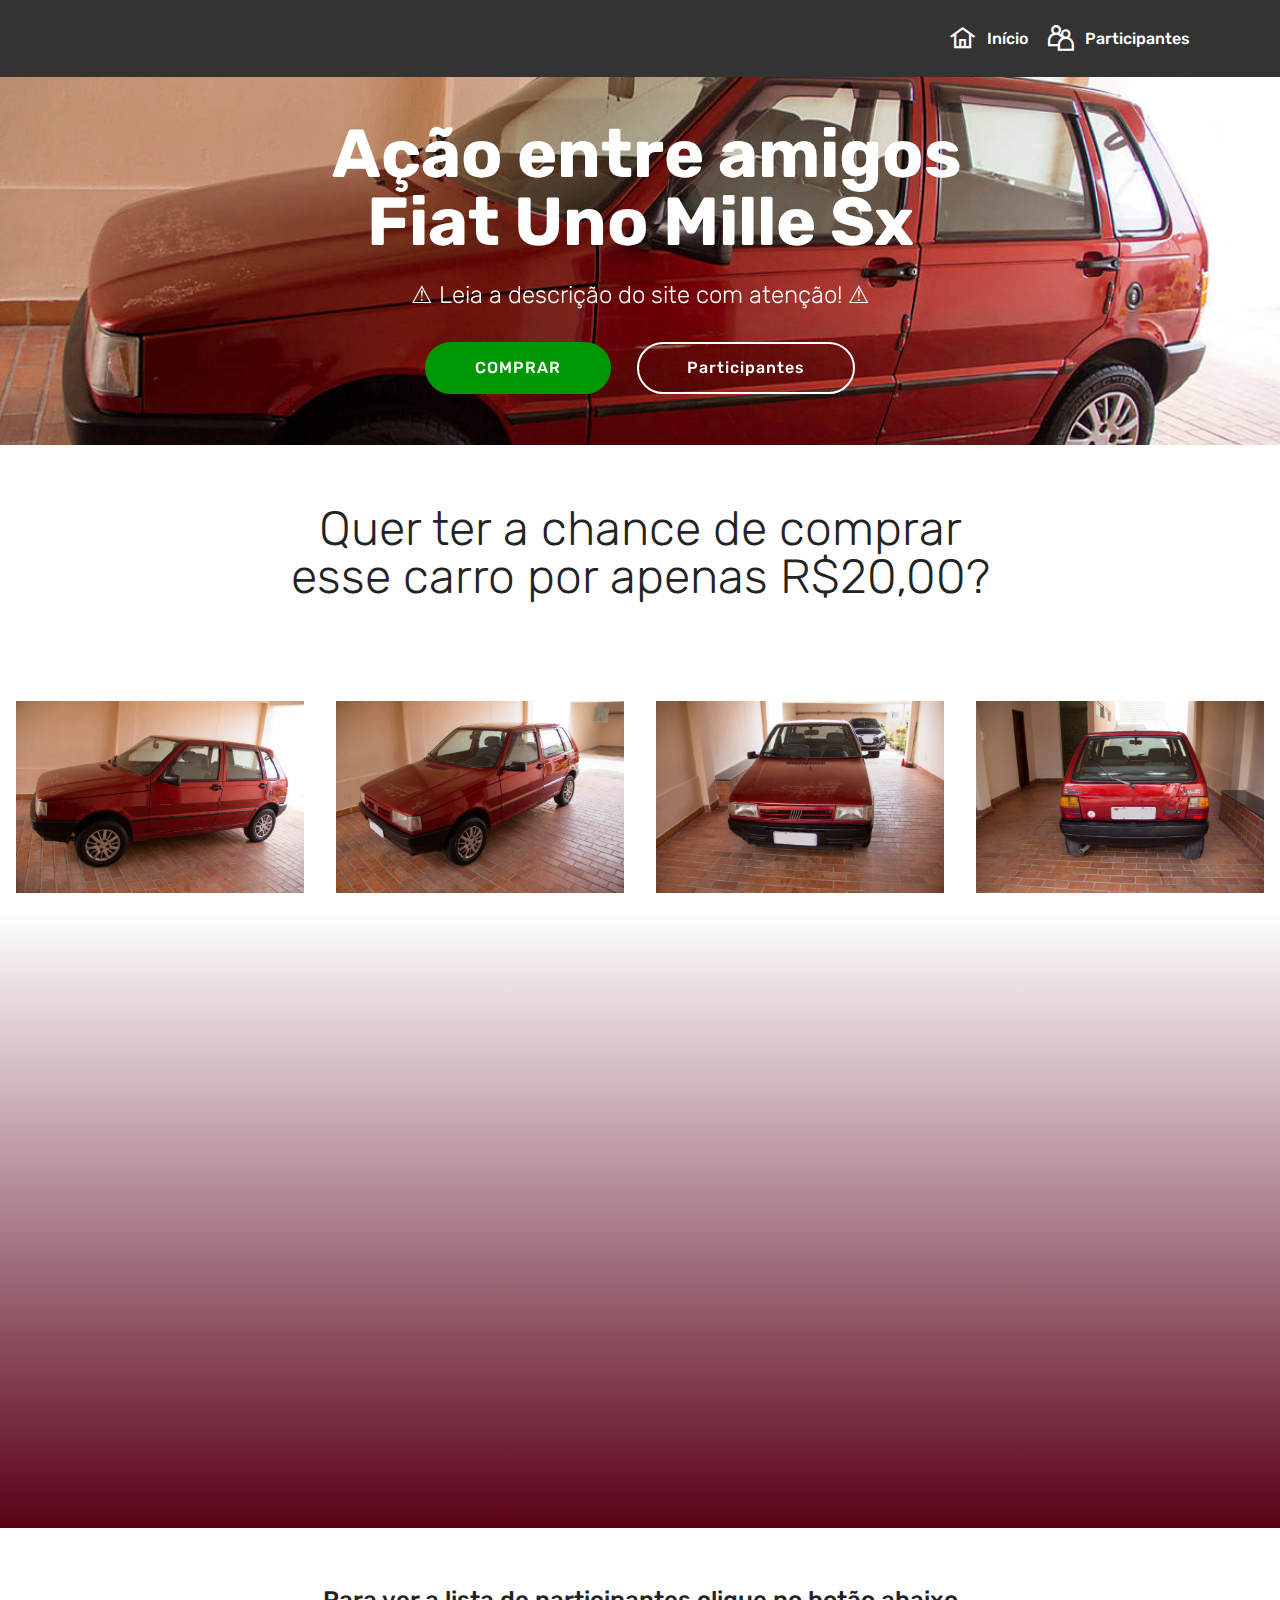
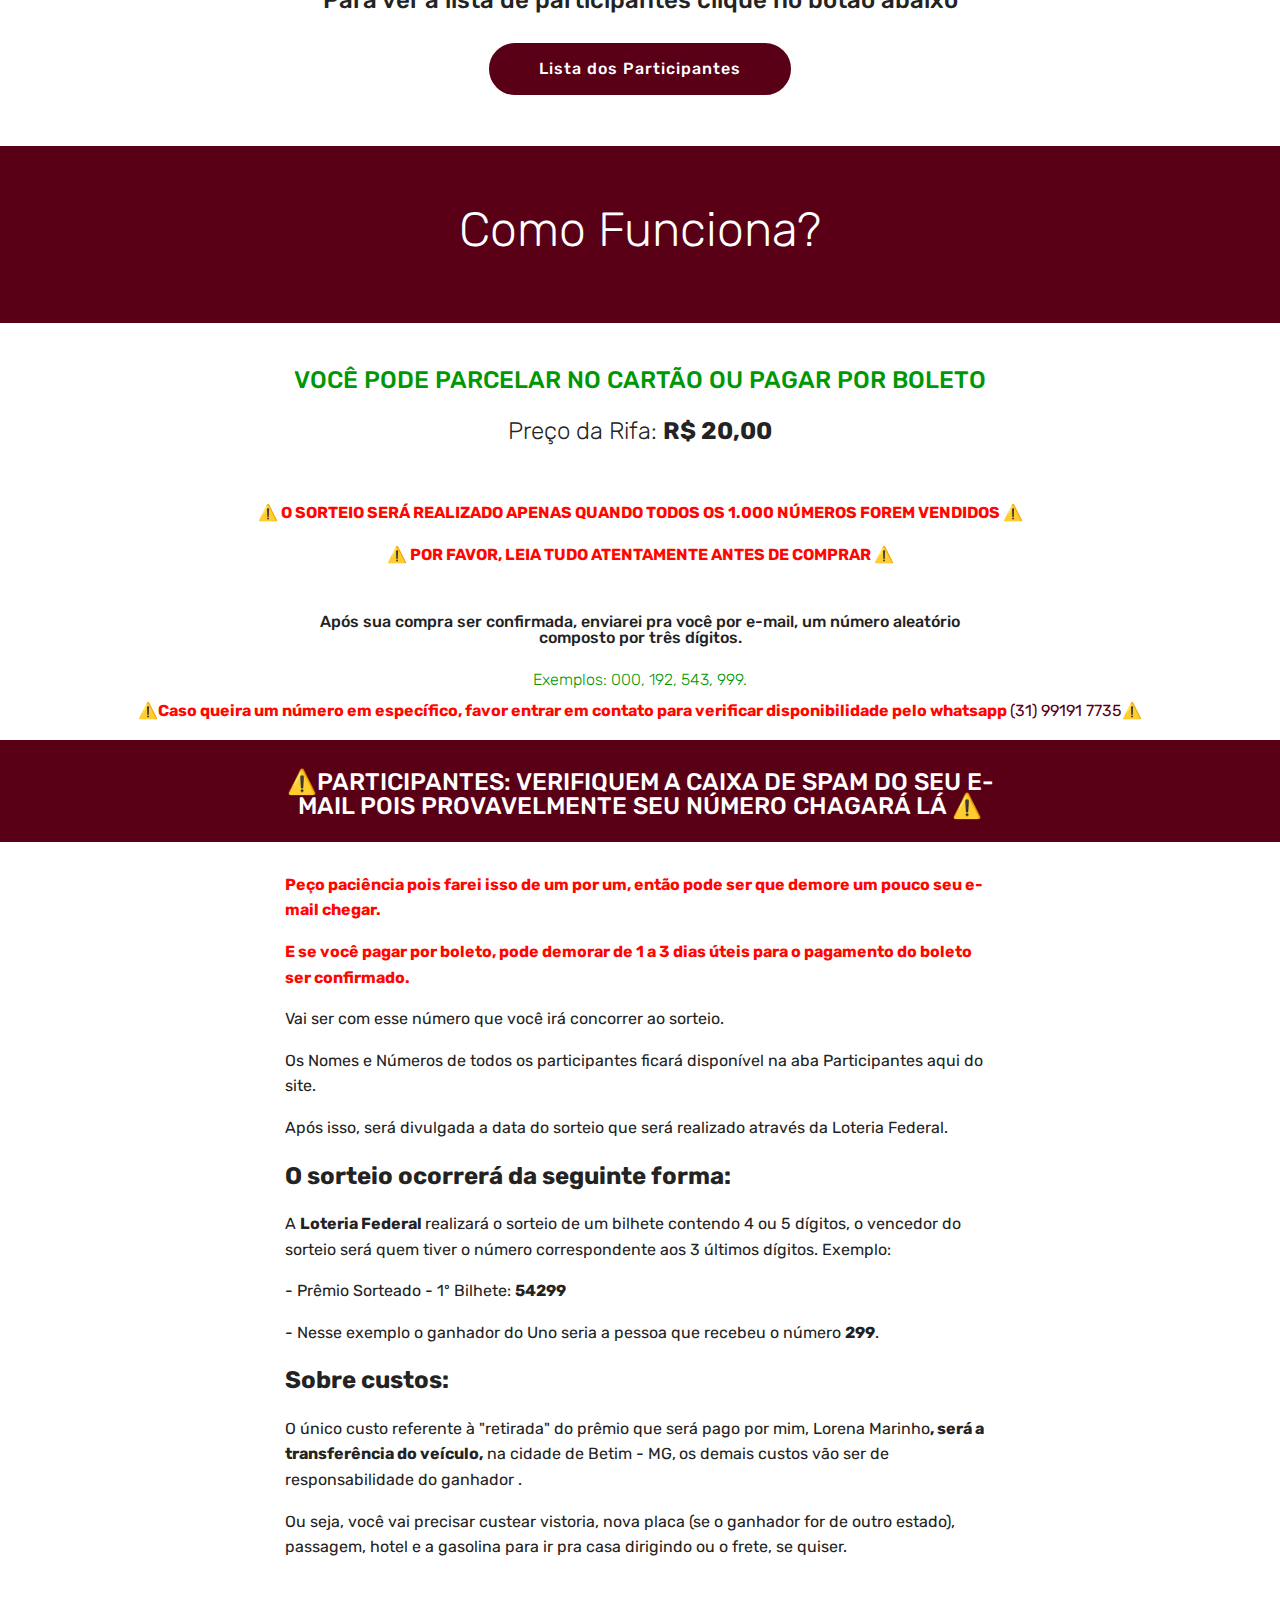
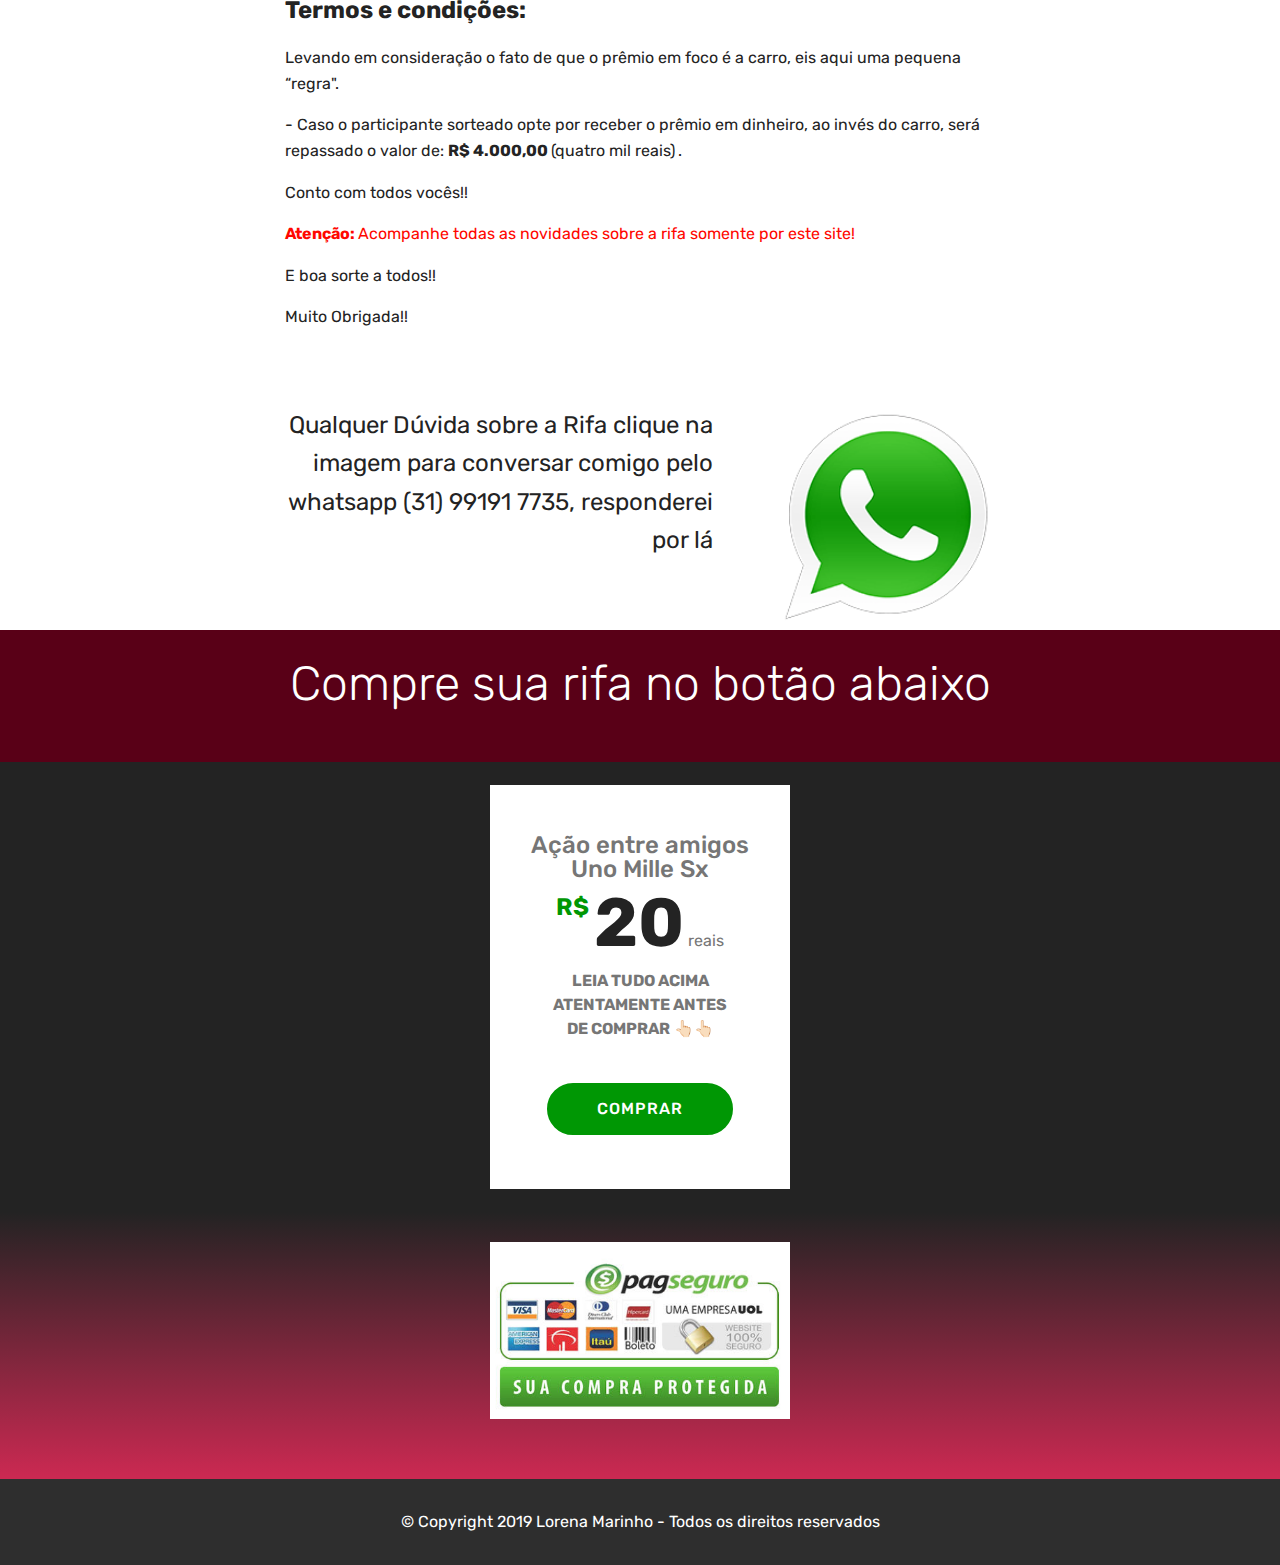
==== commit efd32163: "create github pages" ====
--- a/index.html
+++ b/index.html
@@ -57,16 +57,16 @@
     </nav>
 </section>
 
-<section class="engine"><a href="https://mobirise.info/r">bootstrap template</a></section><section class="mbr-section content5 cid-rG8lfTSLSD mbr-parallax-background" id="content5-4">
-
-    
-
-    
-
-    <div class="container">
-        <div class="media-container-row">
-            <div class="title col-12 col-md-8">
-                <h2 class="align-center mbr-bold mbr-white pb-3 mbr-fonts-style display-1">Rifa Fiat Uno Mille Sx</h2>
+<section class="engine"><a href="https://mobirise.info/l">free site templates</a></section><section class="mbr-section content5 cid-rG8lfTSLSD mbr-parallax-background" id="content5-4">
+
+    
+
+    
+
+    <div class="container">
+        <div class="media-container-row">
+            <div class="title col-12 col-md-8">
+                <h2 class="align-center mbr-bold mbr-white pb-3 mbr-fonts-style display-1">&nbsp;Ação entre amigos<br>Fiat Uno Mille Sx</h2>
                 <h3 class="mbr-section-subtitle align-center mbr-light mbr-white pb-3 mbr-fonts-style display-5">⚠ Leia a descrição do site com atenção! ⚠</h3>
                 
                 <div class="mbr-section-btn align-center"><a class="btn btn-info display-4" href="https://pag.ae/7VpiBqzb6">COMPRAR</a>
@@ -394,7 +394,7 @@
             <div class="plan col-12 mx-2 my-2 justify-content-center">
                 <div class="plan-header text-center pt-5">
                     <h3 class="plan-title mbr-fonts-style display-5">
-                        Rifa Uno Mille Sx</h3>
+                        Ação entre amigos <br>Uno Mille Sx</h3>
                     <div class="plan-price">
                         <span class="price-value mbr-fonts-style display-5">R$
                         </span>
--- a/assets/mobirise/css/mbr-additional.css
+++ b/assets/mobirise/css/mbr-additional.css
@@ -1113,12 +1113,15 @@
   color: #c1c1c1 !important;
 }
 .cid-rG8lfTSLSD {
-  padding-top: 105px;
-  padding-bottom: 60px;
+  padding-top: 120px;
+  padding-bottom: 45px;
   background-image: url("../../../assets/images/home-1175x783.jpg");
 }
 .cid-rG8lfTSLSD .mbr-text {
   color: #fafd00;
+}
+.cid-rG8lfTSLSD H2 {
+  text-align: center;
 }
 .cid-rG8pEf2zp3 {
   padding-top: 60px;
--- a/assets/mobirise/css/mbr-additional.css
+++ b/assets/mobirise/css/mbr-additional.css
@@ -1113,12 +1113,15 @@
   color: #c1c1c1 !important;
 }
 .cid-rG8lfTSLSD {
-  padding-top: 105px;
-  padding-bottom: 60px;
+  padding-top: 120px;
+  padding-bottom: 45px;
   background-image: url("../../../assets/images/home-1175x783.jpg");
 }
 .cid-rG8lfTSLSD .mbr-text {
   color: #fafd00;
+}
+.cid-rG8lfTSLSD H2 {
+  text-align: center;
 }
 .cid-rG8pEf2zp3 {
   padding-top: 60px;
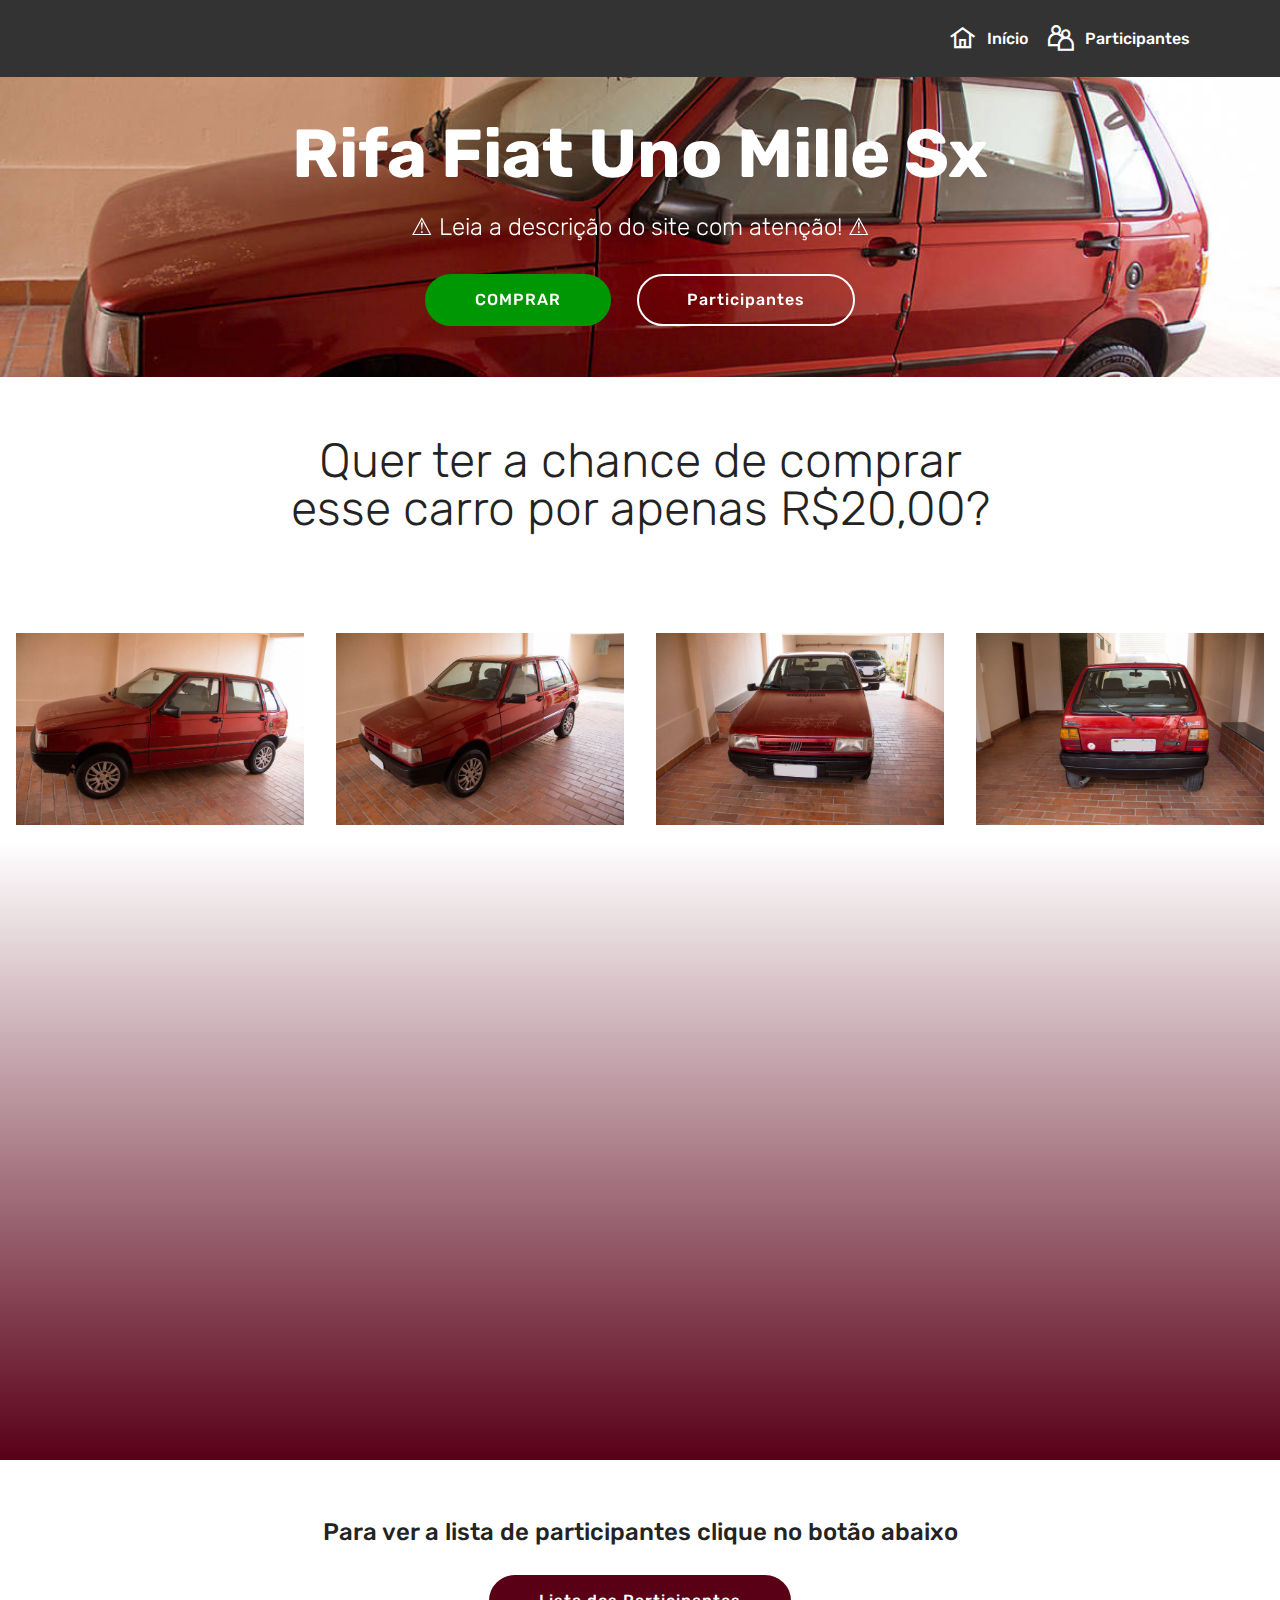
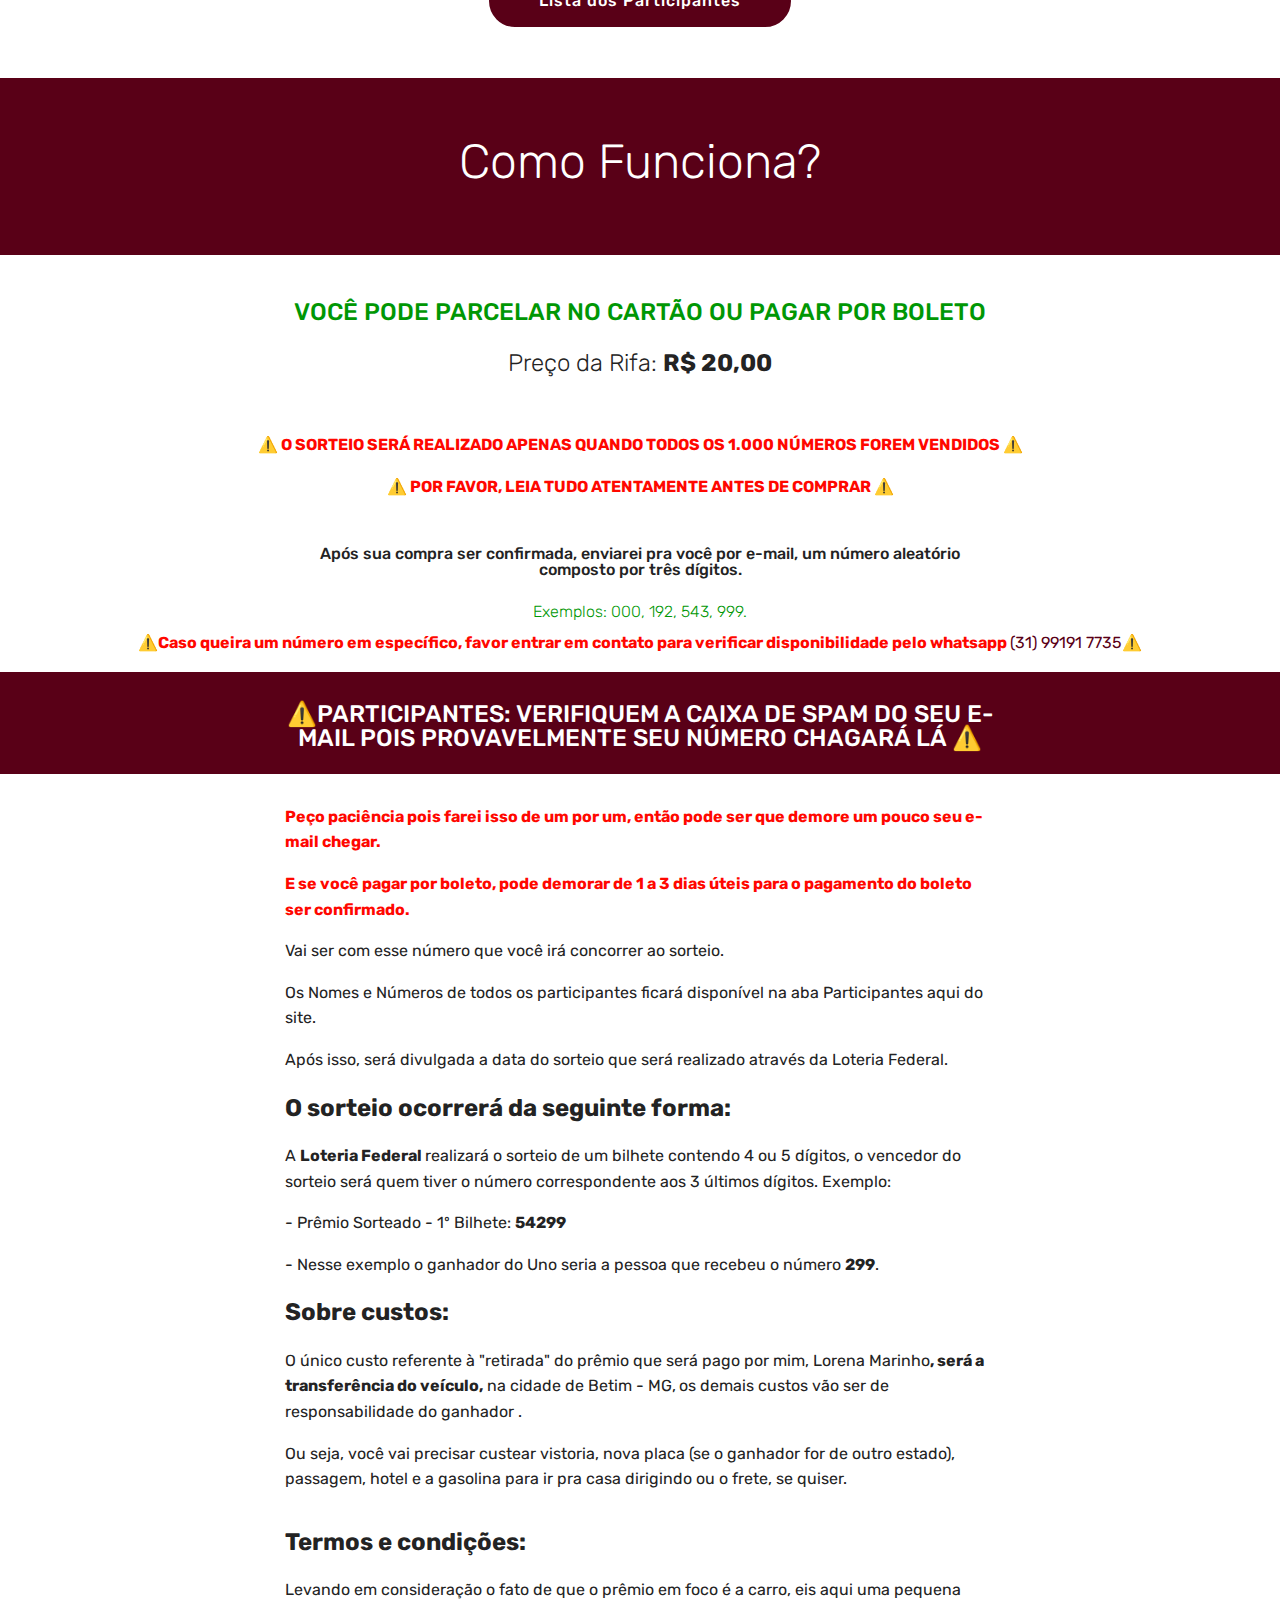
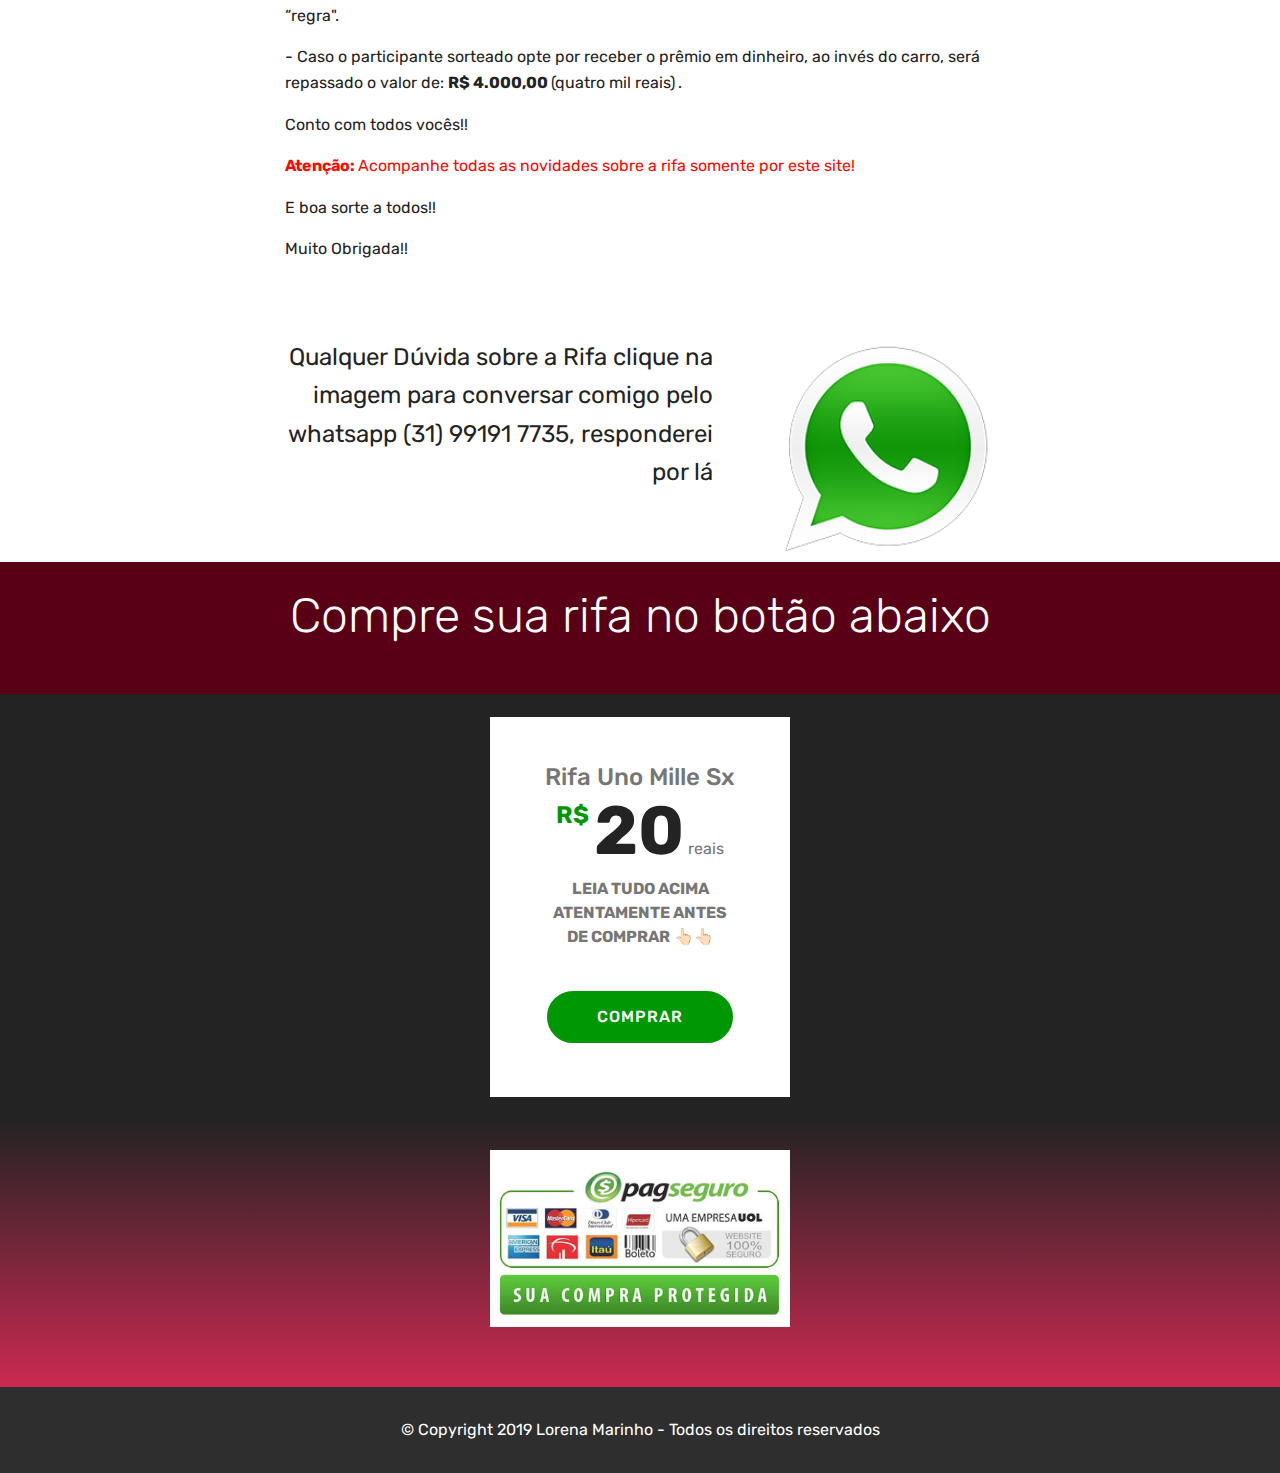
==== commit ab80739c: "create github pages" ====
--- a/index.html
+++ b/index.html
@@ -57,16 +57,16 @@
     </nav>
 </section>
 
-<section class="engine"><a href="https://mobirise.info/l">free site templates</a></section><section class="mbr-section content5 cid-rG8lfTSLSD mbr-parallax-background" id="content5-4">
-
-    
-
-    
-
-    <div class="container">
-        <div class="media-container-row">
-            <div class="title col-12 col-md-8">
-                <h2 class="align-center mbr-bold mbr-white pb-3 mbr-fonts-style display-1">&nbsp;Ação entre amigos<br>Fiat Uno Mille Sx</h2>
+<section class="engine"><a href="https://mobirise.info/q">free responsive site templates</a></section><section class="mbr-section content5 cid-rG8lfTSLSD mbr-parallax-background" id="content5-4">
+
+    
+
+    
+
+    <div class="container">
+        <div class="media-container-row">
+            <div class="title col-12 col-md-8">
+                <h2 class="align-center mbr-bold mbr-white pb-3 mbr-fonts-style display-1">Rifa Fiat Uno Mille Sx</h2>
                 <h3 class="mbr-section-subtitle align-center mbr-light mbr-white pb-3 mbr-fonts-style display-5">⚠ Leia a descrição do site com atenção! ⚠</h3>
                 
                 <div class="mbr-section-btn align-center"><a class="btn btn-info display-4" href="https://pag.ae/7VpiBqzb6">COMPRAR</a>
@@ -393,8 +393,7 @@
 
             <div class="plan col-12 mx-2 my-2 justify-content-center">
                 <div class="plan-header text-center pt-5">
-                    <h3 class="plan-title mbr-fonts-style display-5">
-                        Ação entre amigos <br>Uno Mille Sx</h3>
+                    <h3 class="plan-title mbr-fonts-style display-5">Rifa Uno Mille Sx</h3>
                     <div class="plan-price">
                         <span class="price-value mbr-fonts-style display-5">R$
                         </span>
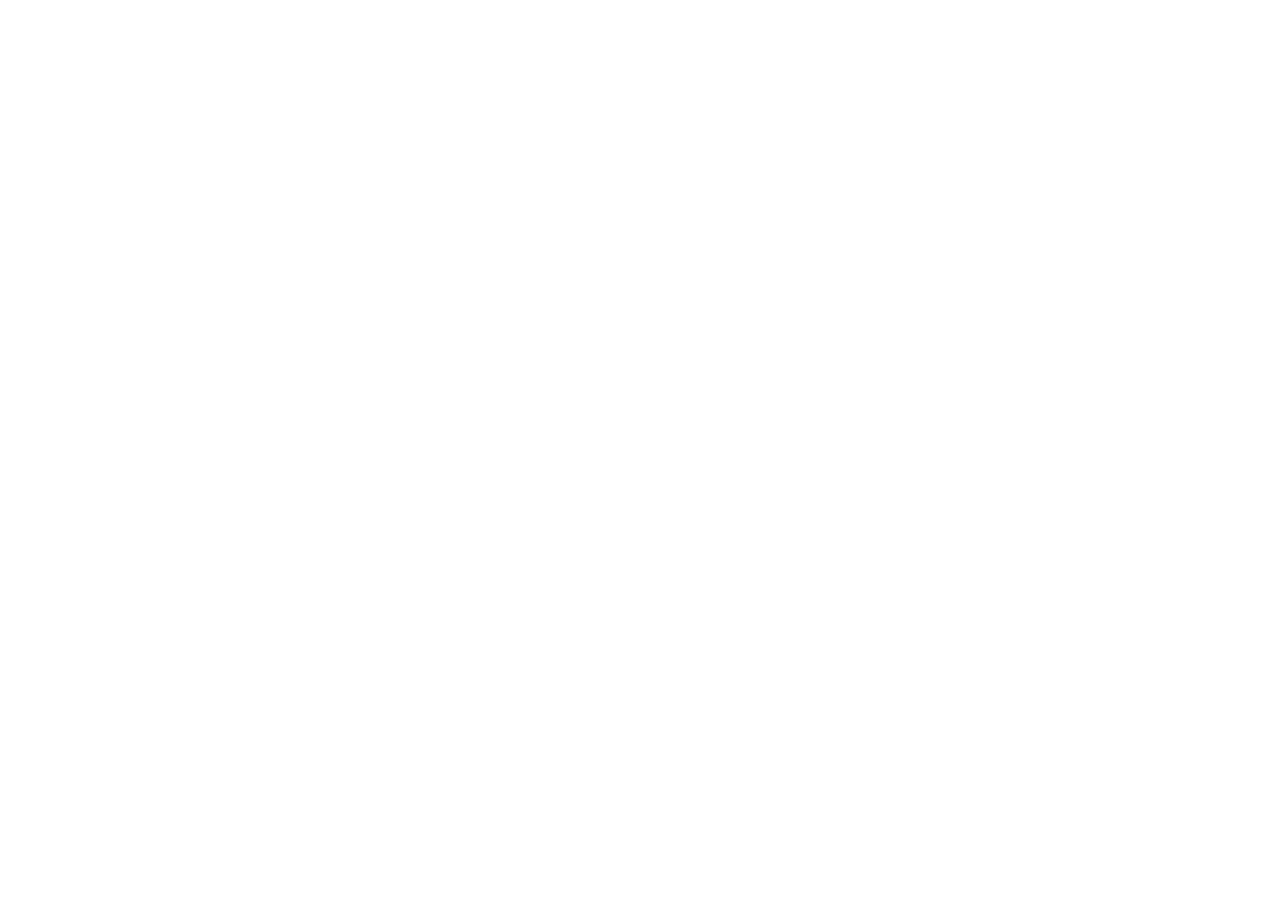
==== commit 65fa8a71: "create github pages" ====
--- a/index.html
+++ b/index.html
@@ -10,465 +10,24 @@
   <meta name="description" content="">
   
   <title>Inicio</title>
-  <link rel="stylesheet" href="assets/web/assets/mobirise-icons2/mobirise2.css">
-  <link rel="stylesheet" href="assets/web/assets/mobirise-icons/mobirise-icons.css">
   <link rel="stylesheet" href="assets/bootstrap/css/bootstrap.min.css">
   <link rel="stylesheet" href="assets/bootstrap/css/bootstrap-grid.min.css">
   <link rel="stylesheet" href="assets/bootstrap/css/bootstrap-reboot.min.css">
-  <link rel="stylesheet" href="assets/dropdown/css/style.css">
   <link rel="stylesheet" href="assets/tether/tether.min.css">
   <link rel="stylesheet" href="assets/theme/css/style.css">
-  <link rel="stylesheet" href="assets/gallery/style.css">
   <link rel="preload" as="style" href="assets/mobirise/css/mbr-additional.css"><link rel="stylesheet" href="assets/mobirise/css/mbr-additional.css" type="text/css">
   
   
   
 </head>
 <body>
-  <section class="menu cid-rG8jLP0Gqk" once="menu" id="menu1-3">
-
-    
-
-    <nav class="navbar navbar-expand beta-menu navbar-dropdown align-items-center navbar-fixed-top navbar-toggleable-sm">
-        <button class="navbar-toggler navbar-toggler-right" type="button" data-toggle="collapse" data-target="#navbarSupportedContent" aria-controls="navbarSupportedContent" aria-expanded="false" aria-label="Toggle navigation">
-            <div class="hamburger">
-                <span></span>
-                <span></span>
-                <span></span>
-                <span></span>
-            </div>
-        </button>
-        <div class="menu-logo">
-            <div class="navbar-brand">
-                
-                
-            </div>
-        </div>
-        <div class="collapse navbar-collapse" id="navbarSupportedContent">
-            <ul class="navbar-nav nav-dropdown nav-right navbar-nav-top-padding" data-app-modern-menu="true"><li class="nav-item">
-                    <a class="nav-link link text-white display-4" href="index.html"><span class="mobi-mbri mobi-mbri-home mbr-iconfont mbr-iconfont-btn"></span>
-                        Início</a>
-                </li>
-                <li class="nav-item">
-                    <a class="nav-link link text-white display-4" href="participantes.html"><span class="mobi-mbri mobi-mbri-users mbr-iconfont mbr-iconfont-btn"></span>Participantes</a>
-                </li></ul>
-            
-        </div>
-    </nav>
-</section>
-
-<section class="engine"><a href="https://mobirise.info/q">free responsive site templates</a></section><section class="mbr-section content5 cid-rG8lfTSLSD mbr-parallax-background" id="content5-4">
-
-    
-
-    
-
-    <div class="container">
-        <div class="media-container-row">
-            <div class="title col-12 col-md-8">
-                <h2 class="align-center mbr-bold mbr-white pb-3 mbr-fonts-style display-1">Rifa Fiat Uno Mille Sx</h2>
-                <h3 class="mbr-section-subtitle align-center mbr-light mbr-white pb-3 mbr-fonts-style display-5">⚠ Leia a descrição do site com atenção! ⚠</h3>
-                
-                <div class="mbr-section-btn align-center"><a class="btn btn-info display-4" href="https://pag.ae/7VpiBqzb6">COMPRAR</a>
-                    <a class="btn btn-white-outline display-4" href="participantes.html">Participantes</a></div>
-            </div>
-        </div>
-    </div>
-</section>
-
-<section class="mbr-section content4 cid-rG8pEf2zp3" id="content4-a">
-
-    
-
-    <div class="container">
-        <div class="media-container-row">
-            <div class="title col-12 col-md-8">
-                <h2 class="align-center pb-3 mbr-fonts-style display-2">
-                    Quer ter a chance de comprar esse carro por apenas R$20,00?</h2>
-                
-                
-            </div>
-        </div>
-    </div>
-</section>
-
-<section class="mbr-gallery mbr-slider-carousel cid-rG8pxMQGQE" id="gallery3-9">
-
-    
-
-    <div>
-        <div><!-- Filter --><!-- Gallery --><div class="mbr-gallery-row"><div class="mbr-gallery-layout-default"><div><div><div class="mbr-gallery-item mbr-gallery-item--p2" data-video-url="false" data-tags="Fantástica"><div href="#lb-gallery3-9" data-slide-to="0" data-toggle="modal"><img src="assets/images/img-721-2000x1333-800x533.jpg" alt="" title=""><span class="icon-focus"></span></div></div><div class="mbr-gallery-item mbr-gallery-item--p2" data-video-url="false" data-tags="Responsivo"><div href="#lb-gallery3-9" data-slide-to="1" data-toggle="modal"><img src="assets/images/img-722-2000x1333-800x533.jpg" alt="" title=""><span class="icon-focus"></span></div></div><div class="mbr-gallery-item mbr-gallery-item--p2" data-video-url="false" data-tags="Criativo"><div href="#lb-gallery3-9" data-slide-to="2" data-toggle="modal"><img src="assets/images/img-725-2000x1333-800x533.jpg" alt="" title=""><span class="icon-focus"></span></div></div><div class="mbr-gallery-item mbr-gallery-item--p2" data-video-url="false" data-tags="Animado"><div href="#lb-gallery3-9" data-slide-to="3" data-toggle="modal"><img src="assets/images/img-726-2000x1333-800x533.jpg" alt="" title=""><span class="icon-focus"></span></div></div></div></div><div class="clearfix"></div></div></div><!-- Lightbox --><div data-app-prevent-settings="" class="mbr-slider modal fade carousel slide" tabindex="-1" data-keyboard="true" data-interval="false" id="lb-gallery3-9"><div class="modal-dialog"><div class="modal-content"><div class="modal-body"><div class="carousel-inner"><div class="carousel-item"><img src="assets/images/img-721-2000x1333.jpg" alt="" title=""></div><div class="carousel-item"><img src="assets/images/img-722-2000x1333.jpg" alt="" title=""></div><div class="carousel-item"><img src="assets/images/img-725-2000x1333.jpg" alt="" title=""></div><div class="carousel-item active"><img src="assets/images/img-726-2000x1333.jpg" alt="" title=""></div></div><a class="carousel-control carousel-control-prev" role="button" data-slide="prev" href="#lb-gallery3-9"><span class="mbri-left mbr-iconfont" aria-hidden="true"></span><span class="sr-only">Previous</span></a><a class="carousel-control carousel-control-next" role="button" data-slide="next" href="#lb-gallery3-9"><span class="mbri-right mbr-iconfont" aria-hidden="true"></span><span class="sr-only">Next</span></a><a class="close" href="#" role="button" data-dismiss="modal"><span class="sr-only">Close</span></a></div></div></div></div></div>
-    </div>
-
-</section>
-
-<section class="cid-rG8rSVreIf" id="video3-d">
-
-    
-    
-    <figure class="mbr-figure align-center container">
-        <div class="video-block" style="width: 80%;">
-            <div><iframe class="mbr-embedded-video" src="https://www.youtube.com/embed/txA4QxTPnQg?rel=0&amp;amp;showinfo=0&amp;autoplay=0&amp;loop=0" width="1280" height="720" frameborder="0" allowfullscreen></iframe></div>
-        </div>
-    </figure>
-</section>
-
-<section class="mbr-section content4 cid-rG9kkv5ot9" id="content4-1d">
-
-    
-
-    <div class="container">
-        <div class="media-container-row">
-            <div class="title col-12 col-md-8">
-                <h2 class="align-center pb-3 mbr-fonts-style display-5">Para ver a lista de participantes clique no botão abaixo</h2>
-                
-                
-            </div>
-        </div>
-    </div>
-</section>
-
-<section class="mbr-section content8 cid-rG9kcNVcRw" id="content8-1c">
-
-    
-
-    <div class="container">
-        <div class="media-container-row title">
-            <div class="col-12 col-md-8">
-                <div class="mbr-section-btn align-center"><a class="btn btn-primary display-4" href="participantes.html">Lista dos Participantes</a></div>
-            </div>
-        </div>
-    </div>
-</section>
-
-<section class="mbr-section content4 cid-rG8udR1Om5" id="content4-g">
-
-    
-
-    <div class="container">
-        <div class="media-container-row">
-            <div class="title col-12 col-md-8">
-                <h2 class="align-center pb-3 mbr-fonts-style display-2">
-                    Como Funciona?</h2>
-                
-                
-            </div>
-        </div>
-    </div>
-</section>
-
-<section class="mbr-section content4 cid-rG8v61bGF9" id="content4-i">
-
-    
-
-    <div class="container">
-        <div class="media-container-row">
-            <div class="title col-12 col-md-8">
-                <h2 class="align-center pb-3 mbr-fonts-style display-5">VOCÊ PODE PARCELAR NO CARTÃO OU PAGAR POR BOLETO</h2>
-                <h3 class="mbr-section-subtitle align-center mbr-light mbr-fonts-style display-5">Preço da Rifa: <strong>R$ 20,00</strong></h3>
-                
-            </div>
-        </div>
-    </div>
-</section>
-
-<section class="mbr-section article content1 cid-rG8wpyCyW1" id="content1-l">
-    
-     
-
-    <div class="container">
-        <div class="media-container-row">
-            <div class="mbr-text col-12 mbr-fonts-style display-7 col-md-12"><p><strong>⚠️ O SORTEIO SERÁ REALIZADO APENAS QUANDO TODOS OS 1.000 NÚMEROS FOREM VENDIDOS ⚠️</strong></p><p><strong>⚠️ POR FAVOR, LEIA TUDO ATENTAMENTE ANTES DE COMPRAR ⚠️</strong></p></div>
-        </div>
-    </div>
-</section>
-
-<section class="mbr-section content4 cid-rG8vG6Xtsr" id="content4-j">
-
-    
-
-    <div class="container">
-        <div class="media-container-row">
-            <div class="title col-12 col-md-8">
-                <h2 class="align-center pb-3 mbr-fonts-style display-7">Após sua compra ser confirmada, enviarei pra você por e-mail, um número aleatório composto por três dígitos.<br></h2>
-                <h3 class="mbr-section-subtitle align-center mbr-light mbr-fonts-style display-7">Exemplos: 000, 192, 543, 999.<br></h3>
-                
-            </div>
-        </div>
-    </div>
-</section>
-
-<section class="mbr-section article content1 cid-rG9ArQsF5r" id="content1-1i">
-    
-     
-
-    <div class="container">
-        <div class="media-container-row">
-            <div class="mbr-text col-12 mbr-fonts-style display-7 col-md-12"><p><strong>⚠️Caso queira um número em específico, favor entrar em contato para verificar disponibilidade pelo whatsapp <a href=" http://api.whatsapp.com/send?1=pt_BR&phone=5531991917735" target="_blank">(31) 99191 7735</a>⚠️</strong></p></div>
-        </div>
-    </div>
-</section>
-
-<section class="mbr-section content4 cid-rG8y8SS3m3" id="content4-o">
-
-    
-
-    <div class="container">
-        <div class="media-container-row">
-            <div class="title col-12 col-md-8">
-                <h2 class="align-center pb-3 mbr-fonts-style display-5">⚠️PARTICIPANTES: VERIFIQUEM A CAIXA DE SPAM DO SEU E-MAIL POIS PROVAVELMENTE SEU NÚMERO CHAGARÁ LÁ ⚠️</h2>
-                
-                
-            </div>
-        </div>
-    </div>
-</section>
-
-<section class="mbr-section article content1 cid-rG8zlSrNeS" id="content1-q">
-    
-     
-
-    <div class="container">
-        <div class="media-container-row">
-            <div class="mbr-text col-12 mbr-fonts-style display-7 col-md-8"><p><strong>Peço paciência pois farei isso de um por um, então pode ser que demore um pouco seu e-mail chegar.
-</strong></p><p><strong>E se você pagar por boleto, pode demorar de 1 a 3 dias úteis para o pagamento do boleto ser confirmado.</strong></p></div>
-        </div>
-    </div>
-</section>
-
-<section class="mbr-section article content1 cid-rG8zkBuEaZ" id="content1-p">
-    
-     
-
-    <div class="container">
-        <div class="media-container-row">
-            <div class="mbr-text col-12 mbr-fonts-style display-7 col-md-8"><p>Vai ser com esse número que você irá concorrer ao sorteio.
-</p><p>Os Nomes e Números de todos os participantes ficará disponível na aba Participantes aqui do site.
-</p><p>Após isso, será divulgada a data do sorteio que será realizado através da Loteria Federal.</p></div>
-        </div>
-    </div>
-</section>
-
-<section class="mbr-section article content1 cid-rG8ClGgYVW" id="content1-u">
-    
-     
-
-    <div class="container">
-        <div class="media-container-row">
-            <div class="mbr-text col-12 mbr-fonts-style display-5 col-md-8"><p><strong>O sorteio ocorrerá da seguinte forma:</strong></p></div>
-        </div>
-    </div>
-</section>
-
-<section class="mbr-section article content1 cid-rG8znKYVXN" id="content1-s">
-    
-     
-
-    <div class="container">
-        <div class="media-container-row">
-            <div class="mbr-text col-12 mbr-fonts-style display-7 col-md-8"><p>A <strong>Loteria Federal </strong>realizará o sorteio de um bilhete contendo 4 ou 5 dígitos, o vencedor do sorteio será quem tiver o número correspondente aos 3 últimos dígitos. Exemplo:
-</p><p>- Prêmio Sorteado - 1º Bilhete: <strong>54299
-</strong></p><p>
-</p><p>- Nesse exemplo o ganhador do Uno seria a pessoa que recebeu o número <strong>299</strong>.</p></div>
-        </div>
-    </div>
-</section>
-
-<section class="mbr-section article content1 cid-rG8CnbbF6C" id="content1-v">
-    
-     
-
-    <div class="container">
-        <div class="media-container-row">
-            <div class="mbr-text col-12 mbr-fonts-style display-5 col-md-8"><p><strong>Sobre custos:</strong></p></div>
-        </div>
-    </div>
-</section>
-
-<section class="mbr-section article content1 cid-rG8Cnr3d4a" id="content1-w">
-    
-     
-
-    <div class="container">
-        <div class="media-container-row">
-            <div class="mbr-text col-12 mbr-fonts-style display-7 col-md-8"><p>O único custo referente à "retirada" do prêmio que será pago por mim, Lorena Marinho<strong>, será a transferência do veículo,</strong> na cidade de Betim - MG,<strong>&nbsp;</strong>os demais custos vão ser de responsabilidade do ganhador
-.</p><p>Ou seja, você vai precisar custear vistoria, nova placa (se o ganhador for de outro estado), passagem, hotel e a gasolina para ir pra casa dirigindo ou o frete, se quiser.</p></div>
-        </div>
-    </div>
-</section>
-
-<section class="mbr-section article content1 cid-rG8CnBOGWa" id="content1-x">
-    
-     
-
-    <div class="container">
-        <div class="media-container-row">
-            <div class="mbr-text col-12 mbr-fonts-style display-5 col-md-8"><p><strong>Termos e condições:</strong></p></div>
-        </div>
-    </div>
-</section>
-
-<section class="mbr-section article content1 cid-rG8CnT4gAD" id="content1-y">
-    
-     
-
-    <div class="container">
-        <div class="media-container-row">
-            <div class="mbr-text col-12 mbr-fonts-style display-7 col-md-8"><p>Levando em consideração o fato de que o prêmio em foco é a carro, eis aqui uma pequena “regra".
-</p><p>- Caso o participante sorteado opte por receber o prêmio em dinheiro, ao invés do carro, será repassado o valor de: <strong>R$ 4.000,00 </strong>(quatro mil reais)<strong>
-</strong>.</p><p>Conto com todos vocês!!</p></div>
-        </div>
-    </div>
-</section>
-
-<section class="mbr-section article content1 cid-rG8KkvOmJP" id="content1-10">
-    
-     
-
-    <div class="container">
-        <div class="media-container-row">
-            <div class="mbr-text col-12 mbr-fonts-style display-7 col-md-8"><p><strong>Atenção: </strong>Acompanhe todas as novidades sobre a rifa somente por este site!</p></div>
-        </div>
-    </div>
-</section>
-
-<section class="mbr-section article content1 cid-rG9wQwOgnC" id="content1-1h">
-    
-     
-
-    <div class="container">
-        <div class="media-container-row">
-            <div class="mbr-text col-12 mbr-fonts-style display-7 col-md-8"><p>E boa sorte a todos!!
-</p><p>Muito Obrigada!!</p></div>
-        </div>
-    </div>
-</section>
-
-<section class="mbr-section content7 cid-rG9m58UsJY" id="content7-1f">
-          
-    
-
-    <div class="container">
-        <div class="media-container-row">
-            <div class="col-12 col-md-8">
-                <div class="media-container-row">
-                    <div class="media-content">
-                        <div class="mbr-section-text">
-                            <p class="mbr-text align-right mb-0 mbr-fonts-style display-5">Qualquer Dúvida sobre a Rifa clique na imagem para conversar comigo pelo whatsapp (31) 99191 7735, responderei por lá<br><br></p>
-                        </div>
-                    </div>
-                    <div class="mbr-figure" style="width: 60%;">
-                     <a href=" http://api.whatsapp.com/send?1=pt_BR&phone=5531991917735" target="_blank"><img src="assets/images/200-200x205.png" alt="Mobirise" title=""></a>  
-                    </div>
-                </div>
-            </div>
-        </div>
-    </div>
-</section>
-
-<section class="mbr-section content4 cid-rG8Lp65y9m" id="content4-13">
-
-    
-
-    <div class="container">
-        <div class="media-container-row">
-            <div class="title col-12 col-md-8">
-                <h2 class="align-center pb-3 mbr-fonts-style display-2">
-                    Compre sua rifa no botão abaixo</h2>
-                
-                
-            </div>
-        </div>
-    </div>
-</section>
-
-<section class="pricing-table1 cid-rG8Lku6Yer mbr-parallax-background" id="pricing-tables1-12">
-
-    
-
-    <div class="mbr-overlay" style="opacity: 1; background-color: rgb(35, 35, 35);">
-    </div>
-    <div class="container">
-        <div class="media-container-row">
-
-            <div class="plan col-12 mx-2 my-2 justify-content-center">
-                <div class="plan-header text-center pt-5">
-                    <h3 class="plan-title mbr-fonts-style display-5">Rifa Uno Mille Sx</h3>
-                    <div class="plan-price">
-                        <span class="price-value mbr-fonts-style display-5">R$
-                        </span>
-                        <span class="price-figure mbr-fonts-style display-1">
-                              20</span>
-                        <small class="price-term mbr-fonts-style display-7">reais</small>
-                    </div>
-                </div>
-                <div class="plan-body pb-5">
-                    <div class="plan-list align-center">
-                        <ul class="list-group list-group-flush mbr-fonts-style display-7">
-                            <li class="list-group-item"><strong>LEIA TUDO ACIMA ATENTAMENTE ANTES DE COMPRAR</strong> 👆🏻👆🏻</li>
-                        </ul>
-                    </div>
-                    <div class="mbr-section-btn text-center pt-4"><a href="https://pag.ae/7VpiBqzb6" class="btn btn-info display-4">COMPRAR</a></div>
-                </div>
-            </div>
-
-            
-
-            
-
-            
-        </div>
-    </div>
-</section>
-
-<section class="cid-rG8OFillA8" id="image3-15">
-
-    
-
-    <figure class="mbr-figure container">
-            <div class="image-block" style="width: 27%;">
-                <a href="https://pag.ae/7VpiBqzb6"><img src="assets/images/pagseguro-430x254.jpg" width="1400" alt="Mobirise" title=""></a>
-                <figcaption class="mbr-figure-caption mbr-figure-caption-over">
-                    <div class="container pb-5 mbr-white align-center mbr-fonts-style display-1"></div>
-                </figcaption>
-            </div>
-    </figure>
-</section>
-
-<section once="footers" class="cid-rG8KQtbXzq" id="footer6-11">
-
-    
-
-    
-
-    <div class="container">
-        <div class="media-container-row align-center mbr-white">
-            <div class="col-12">
-                <p class="mbr-text mb-0 mbr-fonts-style display-7">
-                    © Copyright 2019 Lorena Marinho - Todos os direitos reservados</p>
-            </div>
-        </div>
-    </div>
-</section>
-
-
+  
+  <script src="assets/web/assets/jquery/jquery.min.js"></script>
   <script src="assets/popper/popper.min.js"></script>
-  <script src="assets/web/assets/jquery/jquery.min.js"></script>
   <script src="assets/bootstrap/js/bootstrap.min.js"></script>
-  <script src="assets/bootstrapcarouselswipe/bootstrap-carousel-swipe.js"></script>
-  <script src="assets/dropdown/js/nav-dropdown.js"></script>
-  <script src="assets/dropdown/js/navbar-dropdown.js"></script>
-  <script src="assets/touchswipe/jquery.touch-swipe.min.js"></script>
-  <script src="assets/parallax/jarallax.min.js"></script>
-  <script src="assets/masonry/masonry.pkgd.min.js"></script>
-  <script src="assets/imagesloaded/imagesloaded.pkgd.min.js"></script>
+  <script src="assets/tether/tether.min.js"></script>
   <script src="assets/smoothscroll/smooth-scroll.js"></script>
-  <script src="assets/tether/tether.min.js"></script>
-  <script src="assets/vimeoplayer/jquery.mb.vimeo_player.js"></script>
   <script src="assets/theme/js/script.js"></script>
-  <script src="assets/slidervideo/script.js"></script>
-  <script src="assets/gallery/player.min.js"></script>
-  <script src="assets/gallery/script.js"></script>
   
   
 </body>
--- a/assets/mobirise/css/mbr-additional.css
+++ b/assets/mobirise/css/mbr-additional.css
@@ -710,1233 +710,6 @@
 section.lazy-placeholder:after {
   opacity: 0.3;
 }
-.cid-rG8jLP0Gqk .navbar {
-  padding: .5rem 0;
-  background: #333333;
-  transition: none;
-  min-height: 77px;
-}
-.cid-rG8jLP0Gqk .navbar-dropdown.bg-color.transparent.opened {
-  background: #333333;
-}
-.cid-rG8jLP0Gqk a {
-  font-style: normal;
-}
-.cid-rG8jLP0Gqk .nav-item span {
-  padding-right: 0.4em;
-  line-height: 0.5em;
-  vertical-align: text-bottom;
-  position: relative;
-  text-decoration: none;
-}
-.cid-rG8jLP0Gqk .nav-item a {
-  display: -webkit-flex;
-  align-items: center;
-  justify-content: center;
-  padding: 0.7rem 0 !important;
-  margin: 0rem .65rem !important;
-  -webkit-align-items: center;
-  -webkit-justify-content: center;
-}
-.cid-rG8jLP0Gqk .nav-item:focus,
-.cid-rG8jLP0Gqk .nav-link:focus {
-  outline: none;
-}
-.cid-rG8jLP0Gqk .btn {
-  padding: 0.4rem 1.5rem;
-  display: -webkit-inline-flex;
-  align-items: center;
-  -webkit-align-items: center;
-}
-.cid-rG8jLP0Gqk .btn .mbr-iconfont {
-  font-size: 1.6rem;
-}
-.cid-rG8jLP0Gqk .menu-logo {
-  margin-right: auto;
-}
-.cid-rG8jLP0Gqk .menu-logo .navbar-brand {
-  display: flex;
-  margin-left: 5rem;
-  padding: 0;
-  transition: padding .2s;
-  min-height: 3.8rem;
-  -webkit-align-items: center;
-  align-items: center;
-}
-.cid-rG8jLP0Gqk .menu-logo .navbar-brand .navbar-caption-wrap {
-  display: flex;
-  -webkit-align-items: center;
-  align-items: center;
-  word-break: break-word;
-  min-width: 7rem;
-  margin: .3rem 0;
-}
-.cid-rG8jLP0Gqk .menu-logo .navbar-brand .navbar-caption-wrap .navbar-caption {
-  line-height: 1.2rem !important;
-  padding-right: 2rem;
-}
-.cid-rG8jLP0Gqk .menu-logo .navbar-brand .navbar-logo {
-  font-size: 4rem;
-  transition: font-size 0.25s;
-}
-.cid-rG8jLP0Gqk .menu-logo .navbar-brand .navbar-logo img {
-  display: flex;
-}
-.cid-rG8jLP0Gqk .menu-logo .navbar-brand .navbar-logo .mbr-iconfont {
-  transition: font-size 0.25s;
-}
-.cid-rG8jLP0Gqk .menu-logo .navbar-brand .navbar-logo a {
-  display: inline-flex;
-}
-.cid-rG8jLP0Gqk .navbar-toggleable-sm .navbar-collapse {
-  justify-content: flex-end;
-  -webkit-justify-content: flex-end;
-  padding-right: 5rem;
-  width: auto;
-}
-.cid-rG8jLP0Gqk .navbar-toggleable-sm .navbar-collapse .navbar-nav {
-  flex-wrap: wrap;
-  -webkit-flex-wrap: wrap;
-  padding-left: 0;
-}
-.cid-rG8jLP0Gqk .navbar-toggleable-sm .navbar-collapse .navbar-nav .nav-item {
-  -webkit-align-self: center;
-  align-self: center;
-}
-.cid-rG8jLP0Gqk .navbar-toggleable-sm .navbar-collapse .navbar-buttons {
-  padding-left: 0;
-  padding-bottom: 0;
-}
-.cid-rG8jLP0Gqk .dropdown .dropdown-menu {
-  background: #333333;
-  display: none;
-  position: absolute;
-  min-width: 5rem;
-  padding-top: 1.4rem;
-  padding-bottom: 1.4rem;
-  text-align: left;
-}
-.cid-rG8jLP0Gqk .dropdown .dropdown-menu .dropdown-item {
-  width: auto;
-  padding: 0.235em 1.5385em 0.235em 1.5385em !important;
-}
-.cid-rG8jLP0Gqk .dropdown .dropdown-menu .dropdown-item::after {
-  right: 0.5rem;
-}
-.cid-rG8jLP0Gqk .dropdown .dropdown-menu .dropdown-submenu {
-  margin: 0;
-}
-.cid-rG8jLP0Gqk .dropdown.open > .dropdown-menu {
-  display: block;
-}
-.cid-rG8jLP0Gqk .navbar-toggleable-sm.opened:after {
-  position: absolute;
-  width: 100vw;
-  height: 100vh;
-  content: '';
-  background-color: rgba(0, 0, 0, 0.1);
-  left: 0;
-  bottom: 0;
-  transform: translateY(100%);
-  -webkit-transform: translateY(100%);
-  z-index: 1000;
-}
-.cid-rG8jLP0Gqk .navbar.navbar-short {
-  min-height: 60px;
-  transition: all .2s;
-}
-.cid-rG8jLP0Gqk .navbar.navbar-short .navbar-toggler-right {
-  top: 20px;
-}
-.cid-rG8jLP0Gqk .navbar.navbar-short .navbar-logo a {
-  font-size: 2.5rem !important;
-  line-height: 2.5rem;
-  transition: font-size 0.25s;
-}
-.cid-rG8jLP0Gqk .navbar.navbar-short .navbar-logo a .mbr-iconfont {
-  font-size: 2.5rem !important;
-}
-.cid-rG8jLP0Gqk .navbar.navbar-short .navbar-logo a img {
-  height: 3rem !important;
-}
-.cid-rG8jLP0Gqk .navbar.navbar-short .navbar-brand {
-  min-height: 3rem;
-}
-.cid-rG8jLP0Gqk button.navbar-toggler {
-  width: 31px;
-  height: 18px;
-  cursor: pointer;
-  transition: all .2s;
-  top: 1.5rem;
-  right: 1rem;
-}
-.cid-rG8jLP0Gqk button.navbar-toggler:focus {
-  outline: none;
-}
-.cid-rG8jLP0Gqk button.navbar-toggler .hamburger span {
-  position: absolute;
-  right: 0;
-  width: 30px;
-  height: 2px;
-  border-right: 5px;
-  background-color: #ffffff;
-}
-.cid-rG8jLP0Gqk button.navbar-toggler .hamburger span:nth-child(1) {
-  top: 0;
-  transition: all .2s;
-}
-.cid-rG8jLP0Gqk button.navbar-toggler .hamburger span:nth-child(2) {
-  top: 8px;
-  transition: all .15s;
-}
-.cid-rG8jLP0Gqk button.navbar-toggler .hamburger span:nth-child(3) {
-  top: 8px;
-  transition: all .15s;
-}
-.cid-rG8jLP0Gqk button.navbar-toggler .hamburger span:nth-child(4) {
-  top: 16px;
-  transition: all .2s;
-}
-.cid-rG8jLP0Gqk nav.opened .hamburger span:nth-child(1) {
-  top: 8px;
-  width: 0;
-  opacity: 0;
-  right: 50%;
-  transition: all .2s;
-}
-.cid-rG8jLP0Gqk nav.opened .hamburger span:nth-child(2) {
-  -webkit-transform: rotate(45deg);
-  transform: rotate(45deg);
-  transition: all .25s;
-}
-.cid-rG8jLP0Gqk nav.opened .hamburger span:nth-child(3) {
-  -webkit-transform: rotate(-45deg);
-  transform: rotate(-45deg);
-  transition: all .25s;
-}
-.cid-rG8jLP0Gqk nav.opened .hamburger span:nth-child(4) {
-  top: 8px;
-  width: 0;
-  opacity: 0;
-  right: 50%;
-  transition: all .2s;
-}
-.cid-rG8jLP0Gqk .collapsed.navbar-expand {
-  flex-direction: column;
-  -webkit-flex-direction: column;
-}
-.cid-rG8jLP0Gqk .collapsed .btn {
-  display: -webkit-flex;
-}
-.cid-rG8jLP0Gqk .collapsed .navbar-collapse {
-  display: none !important;
-  padding-right: 0 !important;
-}
-.cid-rG8jLP0Gqk .collapsed .navbar-collapse.collapsing,
-.cid-rG8jLP0Gqk .collapsed .navbar-collapse.show {
-  display: block !important;
-}
-.cid-rG8jLP0Gqk .collapsed .navbar-collapse.collapsing .navbar-nav,
-.cid-rG8jLP0Gqk .collapsed .navbar-collapse.show .navbar-nav {
-  display: block;
-  text-align: center;
-}
-.cid-rG8jLP0Gqk .collapsed .navbar-collapse.collapsing .navbar-nav .nav-item,
-.cid-rG8jLP0Gqk .collapsed .navbar-collapse.show .navbar-nav .nav-item {
-  clear: both;
-}
-.cid-rG8jLP0Gqk .collapsed .navbar-collapse.collapsing .navbar-nav .nav-item:last-child,
-.cid-rG8jLP0Gqk .collapsed .navbar-collapse.show .navbar-nav .nav-item:last-child {
-  margin-bottom: 1rem;
-}
-.cid-rG8jLP0Gqk .collapsed .navbar-collapse.collapsing .navbar-buttons,
-.cid-rG8jLP0Gqk .collapsed .navbar-collapse.show .navbar-buttons {
-  text-align: center;
-}
-.cid-rG8jLP0Gqk .collapsed .navbar-collapse.collapsing .navbar-buttons:last-child,
-.cid-rG8jLP0Gqk .collapsed .navbar-collapse.show .navbar-buttons:last-child {
-  margin-bottom: 1rem;
-}
-.cid-rG8jLP0Gqk .collapsed button.navbar-toggler {
-  display: block;
-}
-.cid-rG8jLP0Gqk .collapsed .navbar-brand {
-  margin-left: 1rem !important;
-}
-.cid-rG8jLP0Gqk .collapsed .navbar-toggleable-sm {
-  flex-direction: column;
-  -webkit-flex-direction: column;
-}
-.cid-rG8jLP0Gqk .collapsed .dropdown .dropdown-menu {
-  width: 100%;
-  text-align: center;
-  position: relative;
-  opacity: 0;
-  overflow: hidden;
-  display: block;
-  height: 0;
-  visibility: hidden;
-  padding: 0;
-  transition-duration: .5s;
-  transition-property: opacity,padding,height;
-}
-.cid-rG8jLP0Gqk .collapsed .dropdown.open > .dropdown-menu {
-  position: relative;
-  opacity: 1;
-  height: auto;
-  padding: 1.4rem 0;
-  visibility: visible;
-}
-.cid-rG8jLP0Gqk .collapsed .dropdown .dropdown-submenu {
-  left: 0;
-  text-align: center;
-  width: 100%;
-}
-.cid-rG8jLP0Gqk .collapsed .dropdown .dropdown-toggle[data-toggle="dropdown-submenu"]::after {
-  margin-top: 0;
-  position: inherit;
-  right: 0;
-  top: 50%;
-  display: inline-block;
-  width: 0;
-  height: 0;
-  margin-left: .3em;
-  vertical-align: middle;
-  content: "";
-  border-top: .30em solid;
-  border-right: .30em solid transparent;
-  border-left: .30em solid transparent;
-}
-@media (max-width: 1023px) {
-  .cid-rG8jLP0Gqk .navbar-expand {
-    flex-direction: column;
-    -webkit-flex-direction: column;
-  }
-  .cid-rG8jLP0Gqk img {
-    height: 3.8rem !important;
-  }
-  .cid-rG8jLP0Gqk .btn {
-    display: -webkit-flex;
-  }
-  .cid-rG8jLP0Gqk button.navbar-toggler {
-    display: block;
-  }
-  .cid-rG8jLP0Gqk .navbar-brand {
-    margin-left: 1rem !important;
-  }
-  .cid-rG8jLP0Gqk .navbar-toggleable-sm {
-    flex-direction: column;
-    -webkit-flex-direction: column;
-  }
-  .cid-rG8jLP0Gqk .navbar-collapse {
-    display: none !important;
-    padding-right: 0 !important;
-  }
-  .cid-rG8jLP0Gqk .navbar-collapse.collapsing,
-  .cid-rG8jLP0Gqk .navbar-collapse.show {
-    display: block !important;
-  }
-  .cid-rG8jLP0Gqk .navbar-collapse.collapsing .navbar-nav,
-  .cid-rG8jLP0Gqk .navbar-collapse.show .navbar-nav {
-    display: block;
-    text-align: center;
-  }
-  .cid-rG8jLP0Gqk .navbar-collapse.collapsing .navbar-nav .nav-item,
-  .cid-rG8jLP0Gqk .navbar-collapse.show .navbar-nav .nav-item {
-    clear: both;
-  }
-  .cid-rG8jLP0Gqk .navbar-collapse.collapsing .navbar-nav .nav-item:last-child,
-  .cid-rG8jLP0Gqk .navbar-collapse.show .navbar-nav .nav-item:last-child {
-    margin-bottom: 1rem;
-  }
-  .cid-rG8jLP0Gqk .navbar-collapse.collapsing .navbar-buttons,
-  .cid-rG8jLP0Gqk .navbar-collapse.show .navbar-buttons {
-    text-align: center;
-  }
-  .cid-rG8jLP0Gqk .navbar-collapse.collapsing .navbar-buttons:last-child,
-  .cid-rG8jLP0Gqk .navbar-collapse.show .navbar-buttons:last-child {
-    margin-bottom: 1rem;
-  }
-  .cid-rG8jLP0Gqk .dropdown .dropdown-menu {
-    width: 100%;
-    text-align: center;
-    position: relative;
-    opacity: 0;
-    overflow: hidden;
-    display: block;
-    height: 0;
-    visibility: hidden;
-    padding: 0;
-    transition-duration: .5s;
-    transition-property: opacity,padding,height;
-  }
-  .cid-rG8jLP0Gqk .dropdown.open > .dropdown-menu {
-    position: relative;
-    opacity: 1;
-    height: auto;
-    padding: 1.4rem 0;
-    visibility: visible;
-  }
-  .cid-rG8jLP0Gqk .dropdown .dropdown-submenu {
-    left: 0;
-    text-align: center;
-    width: 100%;
-  }
-  .cid-rG8jLP0Gqk .dropdown .dropdown-toggle[data-toggle="dropdown-submenu"]::after {
-    margin-top: 0;
-    position: inherit;
-    right: 0;
-    top: 50%;
-    display: inline-block;
-    width: 0;
-    height: 0;
-    margin-left: .3em;
-    vertical-align: middle;
-    content: "";
-    border-top: .30em solid;
-    border-right: .30em solid transparent;
-    border-left: .30em solid transparent;
-  }
-}
-@media (min-width: 767px) {
-  .cid-rG8jLP0Gqk .menu-logo {
-    flex-shrink: 0;
-    -webkit-flex-shrink: 0;
-  }
-}
-.cid-rG8jLP0Gqk .navbar-collapse {
-  flex-basis: auto;
-  -webkit-flex-basis: auto;
-}
-.cid-rG8jLP0Gqk .nav-link:hover,
-.cid-rG8jLP0Gqk .dropdown-item:hover {
-  color: #c1c1c1 !important;
-}
-.cid-rG8lfTSLSD {
-  padding-top: 120px;
-  padding-bottom: 45px;
-  background-image: url("../../../assets/images/home-1175x783.jpg");
-}
-.cid-rG8lfTSLSD .mbr-text {
-  color: #fafd00;
-}
-.cid-rG8lfTSLSD H2 {
-  text-align: center;
-}
-.cid-rG8pEf2zp3 {
-  padding-top: 60px;
-  padding-bottom: 60px;
-  background-color: #ffffff;
-}
-.cid-rG8pEf2zp3 .mbr-section-subtitle {
-  color: #767676;
-}
-.cid-rG8pxMQGQE {
-  padding-top: 0px;
-  padding-bottom: 0px;
-  background-color: #ffffff;
-  overflow: hidden;
-}
-.cid-rG8pxMQGQE .mbr-slider .carousel-control {
-  background: #1b1b1b;
-}
-.cid-rG8pxMQGQE .mbr-slider .carousel-control-prev {
-  left: 0;
-  margin-left: 2.5rem;
-}
-.cid-rG8pxMQGQE .mbr-slider .carousel-control-next {
-  right: 0;
-  margin-right: 2.5rem;
-}
-.cid-rG8pxMQGQE .mbr-slider .modal-body .close {
-  background: #1b1b1b;
-}
-.cid-rG8pxMQGQE .mbr-gallery-item > div::before {
-  content: '';
-  position: absolute;
-  left: 0;
-  top: 0;
-  width: 100%;
-  height: 100%;
-  background: #554346;
-  opacity: 0;
-  -webkit-transition: 0.2s opacity ease-in-out;
-  transition: 0.2s opacity ease-in-out;
-  background: linear-gradient(to left, #554346, #45505b) !important;
-}
-.cid-rG8pxMQGQE .mbr-gallery-item > div:hover .mbr-gallery-title::before {
-  background: transparent !important;
-}
-.cid-rG8pxMQGQE .mbr-gallery-item > div:hover:before {
-  opacity: 0.7 !important;
-}
-.cid-rG8pxMQGQE .mbr-gallery-title {
-  font-size: .9em;
-  position: absolute;
-  display: block;
-  width: 100%;
-  bottom: 0;
-  padding: 1rem;
-  color: #fff;
-  z-index: 2;
-}
-.cid-rG8pxMQGQE .mbr-gallery-title:before {
-  content: " ";
-  width: 100%;
-  height: 100%;
-  top: 0;
-  left: 0;
-  z-index: -1;
-  position: absolute;
-  background: #554346 !important;
-  opacity: 0.7;
-  -webkit-transition: 0.2s background ease-in-out;
-  transition: 0.2s background ease-in-out;
-  background: linear-gradient(to left, #554346, #45505b) !important;
-}
-.cid-rG8rSVreIf {
-  background: #590017;
-  padding-top: 60px;
-  padding-bottom: 60px;
-  background: linear-gradient(0deg, #590017, #ffffff);
-}
-.cid-rG8rSVreIf .video-block {
-  margin: auto;
-}
-@media (max-width: 768px) {
-  .cid-rG8rSVreIf .video-block {
-    width: 100% !important;
-  }
-}
-.cid-rG9kkv5ot9 {
-  padding-top: 60px;
-  padding-bottom: 0px;
-  background-color: #ffffff;
-}
-.cid-rG9kkv5ot9 .mbr-section-subtitle {
-  color: #767676;
-}
-.cid-rG9kkv5ot9 H2 {
-  color: #232323;
-}
-.cid-rG9kcNVcRw {
-  padding-top: 0px;
-  padding-bottom: 45px;
-  background-color: #ffffff;
-}
-.cid-rG8udR1Om5 {
-  padding-top: 60px;
-  padding-bottom: 45px;
-  background-color: #590017;
-}
-.cid-rG8udR1Om5 .mbr-section-subtitle {
-  color: #767676;
-}
-.cid-rG8udR1Om5 H2 {
-  color: #ffffff;
-}
-.cid-rG8v61bGF9 {
-  padding-top: 45px;
-  padding-bottom: 15px;
-  background-color: #ffffff;
-}
-.cid-rG8v61bGF9 .mbr-section-subtitle {
-  color: #232323;
-}
-.cid-rG8v61bGF9 H2 {
-  color: #009704;
-}
-.cid-rG8wpyCyW1 {
-  padding-top: 30px;
-  padding-bottom: 15px;
-  background-color: #ffffff;
-}
-.cid-rG8wpyCyW1 .mbr-text,
-.cid-rG8wpyCyW1 blockquote {
-  color: #767676;
-}
-.cid-rG8wpyCyW1 .mbr-text P {
-  text-align: center;
-}
-.cid-rG8wpyCyW1 .mbr-text {
-  color: #ff0700;
-}
-.cid-rG8vG6Xtsr {
-  padding-top: 15px;
-  padding-bottom: 0px;
-  background-color: #ffffff;
-}
-.cid-rG8vG6Xtsr .mbr-section-subtitle {
-  color: #009704;
-}
-.cid-rG8vG6Xtsr H2 {
-  color: #232323;
-}
-.cid-rG9ArQsF5r {
-  padding-top: 0px;
-  padding-bottom: 0px;
-  background-color: #ffffff;
-}
-.cid-rG9ArQsF5r .mbr-text,
-.cid-rG9ArQsF5r blockquote {
-  color: #767676;
-}
-.cid-rG9ArQsF5r .mbr-text {
-  color: #ff0700;
-}
-.cid-rG9ArQsF5r .mbr-text P {
-  text-align: center;
-}
-.cid-rG8y8SS3m3 {
-  padding-top: 30px;
-  padding-bottom: 0px;
-  background-color: #590017;
-}
-.cid-rG8y8SS3m3 .mbr-section-subtitle {
-  color: #767676;
-}
-.cid-rG8y8SS3m3 H2 {
-  color: #ffffff;
-}
-.cid-rG8zlSrNeS {
-  padding-top: 30px;
-  padding-bottom: 0px;
-  background-color: #ffffff;
-}
-.cid-rG8zlSrNeS .mbr-text,
-.cid-rG8zlSrNeS blockquote {
-  color: #767676;
-}
-.cid-rG8zlSrNeS .mbr-text {
-  color: #ff0700;
-}
-.cid-rG8zkBuEaZ {
-  padding-top: 0px;
-  padding-bottom: 0px;
-  background-color: #ffffff;
-}
-.cid-rG8zkBuEaZ .mbr-text,
-.cid-rG8zkBuEaZ blockquote {
-  color: #767676;
-}
-.cid-rG8zkBuEaZ .mbr-text {
-  color: #232323;
-}
-.cid-rG8ClGgYVW {
-  padding-top: 0px;
-  padding-bottom: 0px;
-  background-color: #ffffff;
-}
-.cid-rG8ClGgYVW .mbr-text,
-.cid-rG8ClGgYVW blockquote {
-  color: #767676;
-}
-.cid-rG8ClGgYVW .mbr-text {
-  color: #232323;
-}
-.cid-rG8znKYVXN {
-  padding-top: 0px;
-  padding-bottom: 0px;
-  background-color: #ffffff;
-}
-.cid-rG8znKYVXN .mbr-text,
-.cid-rG8znKYVXN blockquote {
-  color: #767676;
-}
-.cid-rG8znKYVXN .mbr-text {
-  color: #232323;
-}
-.cid-rG8CnbbF6C {
-  padding-top: 0px;
-  padding-bottom: 0px;
-  background-color: #ffffff;
-}
-.cid-rG8CnbbF6C .mbr-text,
-.cid-rG8CnbbF6C blockquote {
-  color: #767676;
-}
-.cid-rG8CnbbF6C .mbr-text {
-  color: #232323;
-}
-.cid-rG8Cnr3d4a {
-  padding-top: 0px;
-  padding-bottom: 0px;
-  background-color: #ffffff;
-}
-.cid-rG8Cnr3d4a .mbr-text,
-.cid-rG8Cnr3d4a blockquote {
-  color: #767676;
-}
-.cid-rG8Cnr3d4a .mbr-text {
-  color: #232323;
-}
-.cid-rG8CnBOGWa {
-  padding-top: 15px;
-  padding-bottom: 0px;
-  background-color: #ffffff;
-}
-.cid-rG8CnBOGWa .mbr-text,
-.cid-rG8CnBOGWa blockquote {
-  color: #767676;
-}
-.cid-rG8CnBOGWa .mbr-text {
-  color: #232323;
-}
-.cid-rG8CnT4gAD {
-  padding-top: 0px;
-  padding-bottom: 0px;
-  background-color: #ffffff;
-}
-.cid-rG8CnT4gAD .mbr-text,
-.cid-rG8CnT4gAD blockquote {
-  color: #767676;
-}
-.cid-rG8CnT4gAD .mbr-text {
-  color: #232323;
-}
-.cid-rG8KkvOmJP {
-  padding-top: 0px;
-  padding-bottom: 0px;
-  background-color: #ffffff;
-}
-.cid-rG8KkvOmJP .mbr-text,
-.cid-rG8KkvOmJP blockquote {
-  color: #767676;
-}
-.cid-rG8KkvOmJP .mbr-text {
-  color: #ff0700;
-}
-.cid-rG9wQwOgnC {
-  padding-top: 0px;
-  padding-bottom: 0px;
-  background-color: #ffffff;
-}
-.cid-rG9wQwOgnC .mbr-text,
-.cid-rG9wQwOgnC blockquote {
-  color: #767676;
-}
-.cid-rG9wQwOgnC .mbr-text {
-  color: #232323;
-}
-.cid-rG9m58UsJY {
-  padding-top: 60px;
-  padding-bottom: 0px;
-  background-color: #ffffff;
-}
-@media (min-width: 992px) {
-  .cid-rG9m58UsJY .mbr-figure {
-    padding-left: 4rem;
-  }
-}
-@media (max-width: 992px) {
-  .cid-rG9m58UsJY .mbr-figure {
-    padding-top: 1rem;
-  }
-}
-.cid-rG9m58UsJY .mbr-text {
-  color: #232323;
-}
-.cid-rG8Lp65y9m {
-  padding-top: 30px;
-  padding-bottom: 30px;
-  background-color: #590017;
-}
-.cid-rG8Lp65y9m .mbr-section-subtitle {
-  color: #767676;
-}
-.cid-rG8Lp65y9m H2 {
-  color: #ffffff;
-}
-.cid-rG8Lku6Yer {
-  padding-top: 15px;
-  padding-bottom: 15px;
-  background-image: url("../../../assets/images/img-722-2000x1333.jpg");
-}
-.cid-rG8Lku6Yer .list-group-item {
-  padding: .75rem 3.25rem;
-}
-.cid-rG8Lku6Yer .plan {
-  word-break: break-word;
-  position: relative;
-  max-width: 300px;
-  padding-right: 0;
-  padding-left: 0;
-  color: #767676;
-}
-.cid-rG8Lku6Yer .plan .list-group-item {
-  position: relative;
-  -webkit-justify-content: center;
-  justify-content: center;
-  border: 0;
-}
-.cid-rG8Lku6Yer .plan .list-group-item::after {
-  position: absolute;
-  bottom: 0;
-  left: 20%;
-  width: 60%;
-  height: 2px;
-  content: "";
-  background-color: #eaeaea;
-}
-.cid-rG8Lku6Yer .plan .list-group-item:last-child::after {
-  display: none;
-}
-.cid-rG8Lku6Yer .plan-header {
-  padding-left: 1rem;
-  padding-right: 1rem;
-}
-.cid-rG8Lku6Yer .plan-header,
-.cid-rG8Lku6Yer .plan-body {
-  background-color: #fff;
-}
-.cid-rG8Lku6Yer .price-figure {
-  font-weight: 700;
-  color: #232323;
-}
-.cid-rG8Lku6Yer .price-value {
-  font-weight: 700;
-  vertical-align: top;
-  color: #009704;
-}
-@media (max-width: 550px) {
-  .cid-rG8Lku6Yer .price-figure {
-    font-size: 4.25rem;
-  }
-}
-.cid-rG8OFillA8 {
-  background: #232323;
-  padding-top: 30px;
-  padding-bottom: 60px;
-  background: linear-gradient(0deg, #cc2952, #232323);
-}
-.cid-rG8OFillA8 .image-block {
-  margin: auto;
-}
-.cid-rG8OFillA8 figcaption {
-  position: relative;
-}
-.cid-rG8OFillA8 figcaption div {
-  position: absolute;
-  bottom: 0;
-  width: 100%;
-}
-@media (max-width: 768px) {
-  .cid-rG8OFillA8 .image-block {
-    width: 100% !important;
-  }
-}
-.cid-rG8KQtbXzq {
-  padding-top: 30px;
-  padding-bottom: 30px;
-  background-color: #2e2e2e;
-}
-.cid-rG8jLP0Gqk .navbar {
-  padding: .5rem 0;
-  background: #333333;
-  transition: none;
-  min-height: 77px;
-}
-.cid-rG8jLP0Gqk .navbar-dropdown.bg-color.transparent.opened {
-  background: #333333;
-}
-.cid-rG8jLP0Gqk a {
-  font-style: normal;
-}
-.cid-rG8jLP0Gqk .nav-item span {
-  padding-right: 0.4em;
-  line-height: 0.5em;
-  vertical-align: text-bottom;
-  position: relative;
-  text-decoration: none;
-}
-.cid-rG8jLP0Gqk .nav-item a {
-  display: -webkit-flex;
-  align-items: center;
-  justify-content: center;
-  padding: 0.7rem 0 !important;
-  margin: 0rem .65rem !important;
-  -webkit-align-items: center;
-  -webkit-justify-content: center;
-}
-.cid-rG8jLP0Gqk .nav-item:focus,
-.cid-rG8jLP0Gqk .nav-link:focus {
-  outline: none;
-}
-.cid-rG8jLP0Gqk .btn {
-  padding: 0.4rem 1.5rem;
-  display: -webkit-inline-flex;
-  align-items: center;
-  -webkit-align-items: center;
-}
-.cid-rG8jLP0Gqk .btn .mbr-iconfont {
-  font-size: 1.6rem;
-}
-.cid-rG8jLP0Gqk .menu-logo {
-  margin-right: auto;
-}
-.cid-rG8jLP0Gqk .menu-logo .navbar-brand {
-  display: flex;
-  margin-left: 5rem;
-  padding: 0;
-  transition: padding .2s;
-  min-height: 3.8rem;
-  -webkit-align-items: center;
-  align-items: center;
-}
-.cid-rG8jLP0Gqk .menu-logo .navbar-brand .navbar-caption-wrap {
-  display: flex;
-  -webkit-align-items: center;
-  align-items: center;
-  word-break: break-word;
-  min-width: 7rem;
-  margin: .3rem 0;
-}
-.cid-rG8jLP0Gqk .menu-logo .navbar-brand .navbar-caption-wrap .navbar-caption {
-  line-height: 1.2rem !important;
-  padding-right: 2rem;
-}
-.cid-rG8jLP0Gqk .menu-logo .navbar-brand .navbar-logo {
-  font-size: 4rem;
-  transition: font-size 0.25s;
-}
-.cid-rG8jLP0Gqk .menu-logo .navbar-brand .navbar-logo img {
-  display: flex;
-}
-.cid-rG8jLP0Gqk .menu-logo .navbar-brand .navbar-logo .mbr-iconfont {
-  transition: font-size 0.25s;
-}
-.cid-rG8jLP0Gqk .menu-logo .navbar-brand .navbar-logo a {
-  display: inline-flex;
-}
-.cid-rG8jLP0Gqk .navbar-toggleable-sm .navbar-collapse {
-  justify-content: flex-end;
-  -webkit-justify-content: flex-end;
-  padding-right: 5rem;
-  width: auto;
-}
-.cid-rG8jLP0Gqk .navbar-toggleable-sm .navbar-collapse .navbar-nav {
-  flex-wrap: wrap;
-  -webkit-flex-wrap: wrap;
-  padding-left: 0;
-}
-.cid-rG8jLP0Gqk .navbar-toggleable-sm .navbar-collapse .navbar-nav .nav-item {
-  -webkit-align-self: center;
-  align-self: center;
-}
-.cid-rG8jLP0Gqk .navbar-toggleable-sm .navbar-collapse .navbar-buttons {
-  padding-left: 0;
-  padding-bottom: 0;
-}
-.cid-rG8jLP0Gqk .dropdown .dropdown-menu {
-  background: #333333;
-  display: none;
-  position: absolute;
-  min-width: 5rem;
-  padding-top: 1.4rem;
-  padding-bottom: 1.4rem;
-  text-align: left;
-}
-.cid-rG8jLP0Gqk .dropdown .dropdown-menu .dropdown-item {
-  width: auto;
-  padding: 0.235em 1.5385em 0.235em 1.5385em !important;
-}
-.cid-rG8jLP0Gqk .dropdown .dropdown-menu .dropdown-item::after {
-  right: 0.5rem;
-}
-.cid-rG8jLP0Gqk .dropdown .dropdown-menu .dropdown-submenu {
-  margin: 0;
-}
-.cid-rG8jLP0Gqk .dropdown.open > .dropdown-menu {
-  display: block;
-}
-.cid-rG8jLP0Gqk .navbar-toggleable-sm.opened:after {
-  position: absolute;
-  width: 100vw;
-  height: 100vh;
-  content: '';
-  background-color: rgba(0, 0, 0, 0.1);
-  left: 0;
-  bottom: 0;
-  transform: translateY(100%);
-  -webkit-transform: translateY(100%);
-  z-index: 1000;
-}
-.cid-rG8jLP0Gqk .navbar.navbar-short {
-  min-height: 60px;
-  transition: all .2s;
-}
-.cid-rG8jLP0Gqk .navbar.navbar-short .navbar-toggler-right {
-  top: 20px;
-}
-.cid-rG8jLP0Gqk .navbar.navbar-short .navbar-logo a {
-  font-size: 2.5rem !important;
-  line-height: 2.5rem;
-  transition: font-size 0.25s;
-}
-.cid-rG8jLP0Gqk .navbar.navbar-short .navbar-logo a .mbr-iconfont {
-  font-size: 2.5rem !important;
-}
-.cid-rG8jLP0Gqk .navbar.navbar-short .navbar-logo a img {
-  height: 3rem !important;
-}
-.cid-rG8jLP0Gqk .navbar.navbar-short .navbar-brand {
-  min-height: 3rem;
-}
-.cid-rG8jLP0Gqk button.navbar-toggler {
-  width: 31px;
-  height: 18px;
-  cursor: pointer;
-  transition: all .2s;
-  top: 1.5rem;
-  right: 1rem;
-}
-.cid-rG8jLP0Gqk button.navbar-toggler:focus {
-  outline: none;
-}
-.cid-rG8jLP0Gqk button.navbar-toggler .hamburger span {
-  position: absolute;
-  right: 0;
-  width: 30px;
-  height: 2px;
-  border-right: 5px;
-  background-color: #ffffff;
-}
-.cid-rG8jLP0Gqk button.navbar-toggler .hamburger span:nth-child(1) {
-  top: 0;
-  transition: all .2s;
-}
-.cid-rG8jLP0Gqk button.navbar-toggler .hamburger span:nth-child(2) {
-  top: 8px;
-  transition: all .15s;
-}
-.cid-rG8jLP0Gqk button.navbar-toggler .hamburger span:nth-child(3) {
-  top: 8px;
-  transition: all .15s;
-}
-.cid-rG8jLP0Gqk button.navbar-toggler .hamburger span:nth-child(4) {
-  top: 16px;
-  transition: all .2s;
-}
-.cid-rG8jLP0Gqk nav.opened .hamburger span:nth-child(1) {
-  top: 8px;
-  width: 0;
-  opacity: 0;
-  right: 50%;
-  transition: all .2s;
-}
-.cid-rG8jLP0Gqk nav.opened .hamburger span:nth-child(2) {
-  -webkit-transform: rotate(45deg);
-  transform: rotate(45deg);
-  transition: all .25s;
-}
-.cid-rG8jLP0Gqk nav.opened .hamburger span:nth-child(3) {
-  -webkit-transform: rotate(-45deg);
-  transform: rotate(-45deg);
-  transition: all .25s;
-}
-.cid-rG8jLP0Gqk nav.opened .hamburger span:nth-child(4) {
-  top: 8px;
-  width: 0;
-  opacity: 0;
-  right: 50%;
-  transition: all .2s;
-}
-.cid-rG8jLP0Gqk .collapsed.navbar-expand {
-  flex-direction: column;
-  -webkit-flex-direction: column;
-}
-.cid-rG8jLP0Gqk .collapsed .btn {
-  display: -webkit-flex;
-}
-.cid-rG8jLP0Gqk .collapsed .navbar-collapse {
-  display: none !important;
-  padding-right: 0 !important;
-}
-.cid-rG8jLP0Gqk .collapsed .navbar-collapse.collapsing,
-.cid-rG8jLP0Gqk .collapsed .navbar-collapse.show {
-  display: block !important;
-}
-.cid-rG8jLP0Gqk .collapsed .navbar-collapse.collapsing .navbar-nav,
-.cid-rG8jLP0Gqk .collapsed .navbar-collapse.show .navbar-nav {
-  display: block;
-  text-align: center;
-}
-.cid-rG8jLP0Gqk .collapsed .navbar-collapse.collapsing .navbar-nav .nav-item,
-.cid-rG8jLP0Gqk .collapsed .navbar-collapse.show .navbar-nav .nav-item {
-  clear: both;
-}
-.cid-rG8jLP0Gqk .collapsed .navbar-collapse.collapsing .navbar-nav .nav-item:last-child,
-.cid-rG8jLP0Gqk .collapsed .navbar-collapse.show .navbar-nav .nav-item:last-child {
-  margin-bottom: 1rem;
-}
-.cid-rG8jLP0Gqk .collapsed .navbar-collapse.collapsing .navbar-buttons,
-.cid-rG8jLP0Gqk .collapsed .navbar-collapse.show .navbar-buttons {
-  text-align: center;
-}
-.cid-rG8jLP0Gqk .collapsed .navbar-collapse.collapsing .navbar-buttons:last-child,
-.cid-rG8jLP0Gqk .collapsed .navbar-collapse.show .navbar-buttons:last-child {
-  margin-bottom: 1rem;
-}
-.cid-rG8jLP0Gqk .collapsed button.navbar-toggler {
-  display: block;
-}
-.cid-rG8jLP0Gqk .collapsed .navbar-brand {
-  margin-left: 1rem !important;
-}
-.cid-rG8jLP0Gqk .collapsed .navbar-toggleable-sm {
-  flex-direction: column;
-  -webkit-flex-direction: column;
-}
-.cid-rG8jLP0Gqk .collapsed .dropdown .dropdown-menu {
-  width: 100%;
-  text-align: center;
-  position: relative;
-  opacity: 0;
-  overflow: hidden;
-  display: block;
-  height: 0;
-  visibility: hidden;
-  padding: 0;
-  transition-duration: .5s;
-  transition-property: opacity,padding,height;
-}
-.cid-rG8jLP0Gqk .collapsed .dropdown.open > .dropdown-menu {
-  position: relative;
-  opacity: 1;
-  height: auto;
-  padding: 1.4rem 0;
-  visibility: visible;
-}
-.cid-rG8jLP0Gqk .collapsed .dropdown .dropdown-submenu {
-  left: 0;
-  text-align: center;
-  width: 100%;
-}
-.cid-rG8jLP0Gqk .collapsed .dropdown .dropdown-toggle[data-toggle="dropdown-submenu"]::after {
-  margin-top: 0;
-  position: inherit;
-  right: 0;
-  top: 50%;
-  display: inline-block;
-  width: 0;
-  height: 0;
-  margin-left: .3em;
-  vertical-align: middle;
-  content: "";
-  border-top: .30em solid;
-  border-right: .30em solid transparent;
-  border-left: .30em solid transparent;
-}
-@media (max-width: 1023px) {
-  .cid-rG8jLP0Gqk .navbar-expand {
-    flex-direction: column;
-    -webkit-flex-direction: column;
-  }
-  .cid-rG8jLP0Gqk img {
-    height: 3.8rem !important;
-  }
-  .cid-rG8jLP0Gqk .btn {
-    display: -webkit-flex;
-  }
-  .cid-rG8jLP0Gqk button.navbar-toggler {
-    display: block;
-  }
-  .cid-rG8jLP0Gqk .navbar-brand {
-    margin-left: 1rem !important;
-  }
-  .cid-rG8jLP0Gqk .navbar-toggleable-sm {
-    flex-direction: column;
-    -webkit-flex-direction: column;
-  }
-  .cid-rG8jLP0Gqk .navbar-collapse {
-    display: none !important;
-    padding-right: 0 !important;
-  }
-  .cid-rG8jLP0Gqk .navbar-collapse.collapsing,
-  .cid-rG8jLP0Gqk .navbar-collapse.show {
-    display: block !important;
-  }
-  .cid-rG8jLP0Gqk .navbar-collapse.collapsing .navbar-nav,
-  .cid-rG8jLP0Gqk .navbar-collapse.show .navbar-nav {
-    display: block;
-    text-align: center;
-  }
-  .cid-rG8jLP0Gqk .navbar-collapse.collapsing .navbar-nav .nav-item,
-  .cid-rG8jLP0Gqk .navbar-collapse.show .navbar-nav .nav-item {
-    clear: both;
-  }
-  .cid-rG8jLP0Gqk .navbar-collapse.collapsing .navbar-nav .nav-item:last-child,
-  .cid-rG8jLP0Gqk .navbar-collapse.show .navbar-nav .nav-item:last-child {
-    margin-bottom: 1rem;
-  }
-  .cid-rG8jLP0Gqk .navbar-collapse.collapsing .navbar-buttons,
-  .cid-rG8jLP0Gqk .navbar-collapse.show .navbar-buttons {
-    text-align: center;
-  }
-  .cid-rG8jLP0Gqk .navbar-collapse.collapsing .navbar-buttons:last-child,
-  .cid-rG8jLP0Gqk .navbar-collapse.show .navbar-buttons:last-child {
-    margin-bottom: 1rem;
-  }
-  .cid-rG8jLP0Gqk .dropdown .dropdown-menu {
-    width: 100%;
-    text-align: center;
-    position: relative;
-    opacity: 0;
-    overflow: hidden;
-    display: block;
-    height: 0;
-    visibility: hidden;
-    padding: 0;
-    transition-duration: .5s;
-    transition-property: opacity,padding,height;
-  }
-  .cid-rG8jLP0Gqk .dropdown.open > .dropdown-menu {
-    position: relative;
-    opacity: 1;
-    height: auto;
-    padding: 1.4rem 0;
-    visibility: visible;
-  }
-  .cid-rG8jLP0Gqk .dropdown .dropdown-submenu {
-    left: 0;
-    text-align: center;
-    width: 100%;
-  }
-  .cid-rG8jLP0Gqk .dropdown .dropdown-toggle[data-toggle="dropdown-submenu"]::after {
-    margin-top: 0;
-    position: inherit;
-    right: 0;
-    top: 50%;
-    display: inline-block;
-    width: 0;
-    height: 0;
-    margin-left: .3em;
-    vertical-align: middle;
-    content: "";
-    border-top: .30em solid;
-    border-right: .30em solid transparent;
-    border-left: .30em solid transparent;
-  }
-}
-@media (min-width: 767px) {
-  .cid-rG8jLP0Gqk .menu-logo {
-    flex-shrink: 0;
-    -webkit-flex-shrink: 0;
-  }
-}
-.cid-rG8jLP0Gqk .navbar-collapse {
-  flex-basis: auto;
-  -webkit-flex-basis: auto;
-}
-.cid-rG8jLP0Gqk .nav-link:hover,
-.cid-rG8jLP0Gqk .dropdown-item:hover {
-  color: #c1c1c1 !important;
-}
-.cid-rG8KQtbXzq {
-  padding-top: 30px;
-  padding-bottom: 30px;
-  background-color: #2e2e2e;
-}
 .cid-rG92Uj3yKt {
   padding-top: 60px;
   padding-bottom: 30px;
--- a/assets/mobirise/css/mbr-additional.css
+++ b/assets/mobirise/css/mbr-additional.css
@@ -710,1233 +710,6 @@
 section.lazy-placeholder:after {
   opacity: 0.3;
 }
-.cid-rG8jLP0Gqk .navbar {
-  padding: .5rem 0;
-  background: #333333;
-  transition: none;
-  min-height: 77px;
-}
-.cid-rG8jLP0Gqk .navbar-dropdown.bg-color.transparent.opened {
-  background: #333333;
-}
-.cid-rG8jLP0Gqk a {
-  font-style: normal;
-}
-.cid-rG8jLP0Gqk .nav-item span {
-  padding-right: 0.4em;
-  line-height: 0.5em;
-  vertical-align: text-bottom;
-  position: relative;
-  text-decoration: none;
-}
-.cid-rG8jLP0Gqk .nav-item a {
-  display: -webkit-flex;
-  align-items: center;
-  justify-content: center;
-  padding: 0.7rem 0 !important;
-  margin: 0rem .65rem !important;
-  -webkit-align-items: center;
-  -webkit-justify-content: center;
-}
-.cid-rG8jLP0Gqk .nav-item:focus,
-.cid-rG8jLP0Gqk .nav-link:focus {
-  outline: none;
-}
-.cid-rG8jLP0Gqk .btn {
-  padding: 0.4rem 1.5rem;
-  display: -webkit-inline-flex;
-  align-items: center;
-  -webkit-align-items: center;
-}
-.cid-rG8jLP0Gqk .btn .mbr-iconfont {
-  font-size: 1.6rem;
-}
-.cid-rG8jLP0Gqk .menu-logo {
-  margin-right: auto;
-}
-.cid-rG8jLP0Gqk .menu-logo .navbar-brand {
-  display: flex;
-  margin-left: 5rem;
-  padding: 0;
-  transition: padding .2s;
-  min-height: 3.8rem;
-  -webkit-align-items: center;
-  align-items: center;
-}
-.cid-rG8jLP0Gqk .menu-logo .navbar-brand .navbar-caption-wrap {
-  display: flex;
-  -webkit-align-items: center;
-  align-items: center;
-  word-break: break-word;
-  min-width: 7rem;
-  margin: .3rem 0;
-}
-.cid-rG8jLP0Gqk .menu-logo .navbar-brand .navbar-caption-wrap .navbar-caption {
-  line-height: 1.2rem !important;
-  padding-right: 2rem;
-}
-.cid-rG8jLP0Gqk .menu-logo .navbar-brand .navbar-logo {
-  font-size: 4rem;
-  transition: font-size 0.25s;
-}
-.cid-rG8jLP0Gqk .menu-logo .navbar-brand .navbar-logo img {
-  display: flex;
-}
-.cid-rG8jLP0Gqk .menu-logo .navbar-brand .navbar-logo .mbr-iconfont {
-  transition: font-size 0.25s;
-}
-.cid-rG8jLP0Gqk .menu-logo .navbar-brand .navbar-logo a {
-  display: inline-flex;
-}
-.cid-rG8jLP0Gqk .navbar-toggleable-sm .navbar-collapse {
-  justify-content: flex-end;
-  -webkit-justify-content: flex-end;
-  padding-right: 5rem;
-  width: auto;
-}
-.cid-rG8jLP0Gqk .navbar-toggleable-sm .navbar-collapse .navbar-nav {
-  flex-wrap: wrap;
-  -webkit-flex-wrap: wrap;
-  padding-left: 0;
-}
-.cid-rG8jLP0Gqk .navbar-toggleable-sm .navbar-collapse .navbar-nav .nav-item {
-  -webkit-align-self: center;
-  align-self: center;
-}
-.cid-rG8jLP0Gqk .navbar-toggleable-sm .navbar-collapse .navbar-buttons {
-  padding-left: 0;
-  padding-bottom: 0;
-}
-.cid-rG8jLP0Gqk .dropdown .dropdown-menu {
-  background: #333333;
-  display: none;
-  position: absolute;
-  min-width: 5rem;
-  padding-top: 1.4rem;
-  padding-bottom: 1.4rem;
-  text-align: left;
-}
-.cid-rG8jLP0Gqk .dropdown .dropdown-menu .dropdown-item {
-  width: auto;
-  padding: 0.235em 1.5385em 0.235em 1.5385em !important;
-}
-.cid-rG8jLP0Gqk .dropdown .dropdown-menu .dropdown-item::after {
-  right: 0.5rem;
-}
-.cid-rG8jLP0Gqk .dropdown .dropdown-menu .dropdown-submenu {
-  margin: 0;
-}
-.cid-rG8jLP0Gqk .dropdown.open > .dropdown-menu {
-  display: block;
-}
-.cid-rG8jLP0Gqk .navbar-toggleable-sm.opened:after {
-  position: absolute;
-  width: 100vw;
-  height: 100vh;
-  content: '';
-  background-color: rgba(0, 0, 0, 0.1);
-  left: 0;
-  bottom: 0;
-  transform: translateY(100%);
-  -webkit-transform: translateY(100%);
-  z-index: 1000;
-}
-.cid-rG8jLP0Gqk .navbar.navbar-short {
-  min-height: 60px;
-  transition: all .2s;
-}
-.cid-rG8jLP0Gqk .navbar.navbar-short .navbar-toggler-right {
-  top: 20px;
-}
-.cid-rG8jLP0Gqk .navbar.navbar-short .navbar-logo a {
-  font-size: 2.5rem !important;
-  line-height: 2.5rem;
-  transition: font-size 0.25s;
-}
-.cid-rG8jLP0Gqk .navbar.navbar-short .navbar-logo a .mbr-iconfont {
-  font-size: 2.5rem !important;
-}
-.cid-rG8jLP0Gqk .navbar.navbar-short .navbar-logo a img {
-  height: 3rem !important;
-}
-.cid-rG8jLP0Gqk .navbar.navbar-short .navbar-brand {
-  min-height: 3rem;
-}
-.cid-rG8jLP0Gqk button.navbar-toggler {
-  width: 31px;
-  height: 18px;
-  cursor: pointer;
-  transition: all .2s;
-  top: 1.5rem;
-  right: 1rem;
-}
-.cid-rG8jLP0Gqk button.navbar-toggler:focus {
-  outline: none;
-}
-.cid-rG8jLP0Gqk button.navbar-toggler .hamburger span {
-  position: absolute;
-  right: 0;
-  width: 30px;
-  height: 2px;
-  border-right: 5px;
-  background-color: #ffffff;
-}
-.cid-rG8jLP0Gqk button.navbar-toggler .hamburger span:nth-child(1) {
-  top: 0;
-  transition: all .2s;
-}
-.cid-rG8jLP0Gqk button.navbar-toggler .hamburger span:nth-child(2) {
-  top: 8px;
-  transition: all .15s;
-}
-.cid-rG8jLP0Gqk button.navbar-toggler .hamburger span:nth-child(3) {
-  top: 8px;
-  transition: all .15s;
-}
-.cid-rG8jLP0Gqk button.navbar-toggler .hamburger span:nth-child(4) {
-  top: 16px;
-  transition: all .2s;
-}
-.cid-rG8jLP0Gqk nav.opened .hamburger span:nth-child(1) {
-  top: 8px;
-  width: 0;
-  opacity: 0;
-  right: 50%;
-  transition: all .2s;
-}
-.cid-rG8jLP0Gqk nav.opened .hamburger span:nth-child(2) {
-  -webkit-transform: rotate(45deg);
-  transform: rotate(45deg);
-  transition: all .25s;
-}
-.cid-rG8jLP0Gqk nav.opened .hamburger span:nth-child(3) {
-  -webkit-transform: rotate(-45deg);
-  transform: rotate(-45deg);
-  transition: all .25s;
-}
-.cid-rG8jLP0Gqk nav.opened .hamburger span:nth-child(4) {
-  top: 8px;
-  width: 0;
-  opacity: 0;
-  right: 50%;
-  transition: all .2s;
-}
-.cid-rG8jLP0Gqk .collapsed.navbar-expand {
-  flex-direction: column;
-  -webkit-flex-direction: column;
-}
-.cid-rG8jLP0Gqk .collapsed .btn {
-  display: -webkit-flex;
-}
-.cid-rG8jLP0Gqk .collapsed .navbar-collapse {
-  display: none !important;
-  padding-right: 0 !important;
-}
-.cid-rG8jLP0Gqk .collapsed .navbar-collapse.collapsing,
-.cid-rG8jLP0Gqk .collapsed .navbar-collapse.show {
-  display: block !important;
-}
-.cid-rG8jLP0Gqk .collapsed .navbar-collapse.collapsing .navbar-nav,
-.cid-rG8jLP0Gqk .collapsed .navbar-collapse.show .navbar-nav {
-  display: block;
-  text-align: center;
-}
-.cid-rG8jLP0Gqk .collapsed .navbar-collapse.collapsing .navbar-nav .nav-item,
-.cid-rG8jLP0Gqk .collapsed .navbar-collapse.show .navbar-nav .nav-item {
-  clear: both;
-}
-.cid-rG8jLP0Gqk .collapsed .navbar-collapse.collapsing .navbar-nav .nav-item:last-child,
-.cid-rG8jLP0Gqk .collapsed .navbar-collapse.show .navbar-nav .nav-item:last-child {
-  margin-bottom: 1rem;
-}
-.cid-rG8jLP0Gqk .collapsed .navbar-collapse.collapsing .navbar-buttons,
-.cid-rG8jLP0Gqk .collapsed .navbar-collapse.show .navbar-buttons {
-  text-align: center;
-}
-.cid-rG8jLP0Gqk .collapsed .navbar-collapse.collapsing .navbar-buttons:last-child,
-.cid-rG8jLP0Gqk .collapsed .navbar-collapse.show .navbar-buttons:last-child {
-  margin-bottom: 1rem;
-}
-.cid-rG8jLP0Gqk .collapsed button.navbar-toggler {
-  display: block;
-}
-.cid-rG8jLP0Gqk .collapsed .navbar-brand {
-  margin-left: 1rem !important;
-}
-.cid-rG8jLP0Gqk .collapsed .navbar-toggleable-sm {
-  flex-direction: column;
-  -webkit-flex-direction: column;
-}
-.cid-rG8jLP0Gqk .collapsed .dropdown .dropdown-menu {
-  width: 100%;
-  text-align: center;
-  position: relative;
-  opacity: 0;
-  overflow: hidden;
-  display: block;
-  height: 0;
-  visibility: hidden;
-  padding: 0;
-  transition-duration: .5s;
-  transition-property: opacity,padding,height;
-}
-.cid-rG8jLP0Gqk .collapsed .dropdown.open > .dropdown-menu {
-  position: relative;
-  opacity: 1;
-  height: auto;
-  padding: 1.4rem 0;
-  visibility: visible;
-}
-.cid-rG8jLP0Gqk .collapsed .dropdown .dropdown-submenu {
-  left: 0;
-  text-align: center;
-  width: 100%;
-}
-.cid-rG8jLP0Gqk .collapsed .dropdown .dropdown-toggle[data-toggle="dropdown-submenu"]::after {
-  margin-top: 0;
-  position: inherit;
-  right: 0;
-  top: 50%;
-  display: inline-block;
-  width: 0;
-  height: 0;
-  margin-left: .3em;
-  vertical-align: middle;
-  content: "";
-  border-top: .30em solid;
-  border-right: .30em solid transparent;
-  border-left: .30em solid transparent;
-}
-@media (max-width: 1023px) {
-  .cid-rG8jLP0Gqk .navbar-expand {
-    flex-direction: column;
-    -webkit-flex-direction: column;
-  }
-  .cid-rG8jLP0Gqk img {
-    height: 3.8rem !important;
-  }
-  .cid-rG8jLP0Gqk .btn {
-    display: -webkit-flex;
-  }
-  .cid-rG8jLP0Gqk button.navbar-toggler {
-    display: block;
-  }
-  .cid-rG8jLP0Gqk .navbar-brand {
-    margin-left: 1rem !important;
-  }
-  .cid-rG8jLP0Gqk .navbar-toggleable-sm {
-    flex-direction: column;
-    -webkit-flex-direction: column;
-  }
-  .cid-rG8jLP0Gqk .navbar-collapse {
-    display: none !important;
-    padding-right: 0 !important;
-  }
-  .cid-rG8jLP0Gqk .navbar-collapse.collapsing,
-  .cid-rG8jLP0Gqk .navbar-collapse.show {
-    display: block !important;
-  }
-  .cid-rG8jLP0Gqk .navbar-collapse.collapsing .navbar-nav,
-  .cid-rG8jLP0Gqk .navbar-collapse.show .navbar-nav {
-    display: block;
-    text-align: center;
-  }
-  .cid-rG8jLP0Gqk .navbar-collapse.collapsing .navbar-nav .nav-item,
-  .cid-rG8jLP0Gqk .navbar-collapse.show .navbar-nav .nav-item {
-    clear: both;
-  }
-  .cid-rG8jLP0Gqk .navbar-collapse.collapsing .navbar-nav .nav-item:last-child,
-  .cid-rG8jLP0Gqk .navbar-collapse.show .navbar-nav .nav-item:last-child {
-    margin-bottom: 1rem;
-  }
-  .cid-rG8jLP0Gqk .navbar-collapse.collapsing .navbar-buttons,
-  .cid-rG8jLP0Gqk .navbar-collapse.show .navbar-buttons {
-    text-align: center;
-  }
-  .cid-rG8jLP0Gqk .navbar-collapse.collapsing .navbar-buttons:last-child,
-  .cid-rG8jLP0Gqk .navbar-collapse.show .navbar-buttons:last-child {
-    margin-bottom: 1rem;
-  }
-  .cid-rG8jLP0Gqk .dropdown .dropdown-menu {
-    width: 100%;
-    text-align: center;
-    position: relative;
-    opacity: 0;
-    overflow: hidden;
-    display: block;
-    height: 0;
-    visibility: hidden;
-    padding: 0;
-    transition-duration: .5s;
-    transition-property: opacity,padding,height;
-  }
-  .cid-rG8jLP0Gqk .dropdown.open > .dropdown-menu {
-    position: relative;
-    opacity: 1;
-    height: auto;
-    padding: 1.4rem 0;
-    visibility: visible;
-  }
-  .cid-rG8jLP0Gqk .dropdown .dropdown-submenu {
-    left: 0;
-    text-align: center;
-    width: 100%;
-  }
-  .cid-rG8jLP0Gqk .dropdown .dropdown-toggle[data-toggle="dropdown-submenu"]::after {
-    margin-top: 0;
-    position: inherit;
-    right: 0;
-    top: 50%;
-    display: inline-block;
-    width: 0;
-    height: 0;
-    margin-left: .3em;
-    vertical-align: middle;
-    content: "";
-    border-top: .30em solid;
-    border-right: .30em solid transparent;
-    border-left: .30em solid transparent;
-  }
-}
-@media (min-width: 767px) {
-  .cid-rG8jLP0Gqk .menu-logo {
-    flex-shrink: 0;
-    -webkit-flex-shrink: 0;
-  }
-}
-.cid-rG8jLP0Gqk .navbar-collapse {
-  flex-basis: auto;
-  -webkit-flex-basis: auto;
-}
-.cid-rG8jLP0Gqk .nav-link:hover,
-.cid-rG8jLP0Gqk .dropdown-item:hover {
-  color: #c1c1c1 !important;
-}
-.cid-rG8lfTSLSD {
-  padding-top: 120px;
-  padding-bottom: 45px;
-  background-image: url("../../../assets/images/home-1175x783.jpg");
-}
-.cid-rG8lfTSLSD .mbr-text {
-  color: #fafd00;
-}
-.cid-rG8lfTSLSD H2 {
-  text-align: center;
-}
-.cid-rG8pEf2zp3 {
-  padding-top: 60px;
-  padding-bottom: 60px;
-  background-color: #ffffff;
-}
-.cid-rG8pEf2zp3 .mbr-section-subtitle {
-  color: #767676;
-}
-.cid-rG8pxMQGQE {
-  padding-top: 0px;
-  padding-bottom: 0px;
-  background-color: #ffffff;
-  overflow: hidden;
-}
-.cid-rG8pxMQGQE .mbr-slider .carousel-control {
-  background: #1b1b1b;
-}
-.cid-rG8pxMQGQE .mbr-slider .carousel-control-prev {
-  left: 0;
-  margin-left: 2.5rem;
-}
-.cid-rG8pxMQGQE .mbr-slider .carousel-control-next {
-  right: 0;
-  margin-right: 2.5rem;
-}
-.cid-rG8pxMQGQE .mbr-slider .modal-body .close {
-  background: #1b1b1b;
-}
-.cid-rG8pxMQGQE .mbr-gallery-item > div::before {
-  content: '';
-  position: absolute;
-  left: 0;
-  top: 0;
-  width: 100%;
-  height: 100%;
-  background: #554346;
-  opacity: 0;
-  -webkit-transition: 0.2s opacity ease-in-out;
-  transition: 0.2s opacity ease-in-out;
-  background: linear-gradient(to left, #554346, #45505b) !important;
-}
-.cid-rG8pxMQGQE .mbr-gallery-item > div:hover .mbr-gallery-title::before {
-  background: transparent !important;
-}
-.cid-rG8pxMQGQE .mbr-gallery-item > div:hover:before {
-  opacity: 0.7 !important;
-}
-.cid-rG8pxMQGQE .mbr-gallery-title {
-  font-size: .9em;
-  position: absolute;
-  display: block;
-  width: 100%;
-  bottom: 0;
-  padding: 1rem;
-  color: #fff;
-  z-index: 2;
-}
-.cid-rG8pxMQGQE .mbr-gallery-title:before {
-  content: " ";
-  width: 100%;
-  height: 100%;
-  top: 0;
-  left: 0;
-  z-index: -1;
-  position: absolute;
-  background: #554346 !important;
-  opacity: 0.7;
-  -webkit-transition: 0.2s background ease-in-out;
-  transition: 0.2s background ease-in-out;
-  background: linear-gradient(to left, #554346, #45505b) !important;
-}
-.cid-rG8rSVreIf {
-  background: #590017;
-  padding-top: 60px;
-  padding-bottom: 60px;
-  background: linear-gradient(0deg, #590017, #ffffff);
-}
-.cid-rG8rSVreIf .video-block {
-  margin: auto;
-}
-@media (max-width: 768px) {
-  .cid-rG8rSVreIf .video-block {
-    width: 100% !important;
-  }
-}
-.cid-rG9kkv5ot9 {
-  padding-top: 60px;
-  padding-bottom: 0px;
-  background-color: #ffffff;
-}
-.cid-rG9kkv5ot9 .mbr-section-subtitle {
-  color: #767676;
-}
-.cid-rG9kkv5ot9 H2 {
-  color: #232323;
-}
-.cid-rG9kcNVcRw {
-  padding-top: 0px;
-  padding-bottom: 45px;
-  background-color: #ffffff;
-}
-.cid-rG8udR1Om5 {
-  padding-top: 60px;
-  padding-bottom: 45px;
-  background-color: #590017;
-}
-.cid-rG8udR1Om5 .mbr-section-subtitle {
-  color: #767676;
-}
-.cid-rG8udR1Om5 H2 {
-  color: #ffffff;
-}
-.cid-rG8v61bGF9 {
-  padding-top: 45px;
-  padding-bottom: 15px;
-  background-color: #ffffff;
-}
-.cid-rG8v61bGF9 .mbr-section-subtitle {
-  color: #232323;
-}
-.cid-rG8v61bGF9 H2 {
-  color: #009704;
-}
-.cid-rG8wpyCyW1 {
-  padding-top: 30px;
-  padding-bottom: 15px;
-  background-color: #ffffff;
-}
-.cid-rG8wpyCyW1 .mbr-text,
-.cid-rG8wpyCyW1 blockquote {
-  color: #767676;
-}
-.cid-rG8wpyCyW1 .mbr-text P {
-  text-align: center;
-}
-.cid-rG8wpyCyW1 .mbr-text {
-  color: #ff0700;
-}
-.cid-rG8vG6Xtsr {
-  padding-top: 15px;
-  padding-bottom: 0px;
-  background-color: #ffffff;
-}
-.cid-rG8vG6Xtsr .mbr-section-subtitle {
-  color: #009704;
-}
-.cid-rG8vG6Xtsr H2 {
-  color: #232323;
-}
-.cid-rG9ArQsF5r {
-  padding-top: 0px;
-  padding-bottom: 0px;
-  background-color: #ffffff;
-}
-.cid-rG9ArQsF5r .mbr-text,
-.cid-rG9ArQsF5r blockquote {
-  color: #767676;
-}
-.cid-rG9ArQsF5r .mbr-text {
-  color: #ff0700;
-}
-.cid-rG9ArQsF5r .mbr-text P {
-  text-align: center;
-}
-.cid-rG8y8SS3m3 {
-  padding-top: 30px;
-  padding-bottom: 0px;
-  background-color: #590017;
-}
-.cid-rG8y8SS3m3 .mbr-section-subtitle {
-  color: #767676;
-}
-.cid-rG8y8SS3m3 H2 {
-  color: #ffffff;
-}
-.cid-rG8zlSrNeS {
-  padding-top: 30px;
-  padding-bottom: 0px;
-  background-color: #ffffff;
-}
-.cid-rG8zlSrNeS .mbr-text,
-.cid-rG8zlSrNeS blockquote {
-  color: #767676;
-}
-.cid-rG8zlSrNeS .mbr-text {
-  color: #ff0700;
-}
-.cid-rG8zkBuEaZ {
-  padding-top: 0px;
-  padding-bottom: 0px;
-  background-color: #ffffff;
-}
-.cid-rG8zkBuEaZ .mbr-text,
-.cid-rG8zkBuEaZ blockquote {
-  color: #767676;
-}
-.cid-rG8zkBuEaZ .mbr-text {
-  color: #232323;
-}
-.cid-rG8ClGgYVW {
-  padding-top: 0px;
-  padding-bottom: 0px;
-  background-color: #ffffff;
-}
-.cid-rG8ClGgYVW .mbr-text,
-.cid-rG8ClGgYVW blockquote {
-  color: #767676;
-}
-.cid-rG8ClGgYVW .mbr-text {
-  color: #232323;
-}
-.cid-rG8znKYVXN {
-  padding-top: 0px;
-  padding-bottom: 0px;
-  background-color: #ffffff;
-}
-.cid-rG8znKYVXN .mbr-text,
-.cid-rG8znKYVXN blockquote {
-  color: #767676;
-}
-.cid-rG8znKYVXN .mbr-text {
-  color: #232323;
-}
-.cid-rG8CnbbF6C {
-  padding-top: 0px;
-  padding-bottom: 0px;
-  background-color: #ffffff;
-}
-.cid-rG8CnbbF6C .mbr-text,
-.cid-rG8CnbbF6C blockquote {
-  color: #767676;
-}
-.cid-rG8CnbbF6C .mbr-text {
-  color: #232323;
-}
-.cid-rG8Cnr3d4a {
-  padding-top: 0px;
-  padding-bottom: 0px;
-  background-color: #ffffff;
-}
-.cid-rG8Cnr3d4a .mbr-text,
-.cid-rG8Cnr3d4a blockquote {
-  color: #767676;
-}
-.cid-rG8Cnr3d4a .mbr-text {
-  color: #232323;
-}
-.cid-rG8CnBOGWa {
-  padding-top: 15px;
-  padding-bottom: 0px;
-  background-color: #ffffff;
-}
-.cid-rG8CnBOGWa .mbr-text,
-.cid-rG8CnBOGWa blockquote {
-  color: #767676;
-}
-.cid-rG8CnBOGWa .mbr-text {
-  color: #232323;
-}
-.cid-rG8CnT4gAD {
-  padding-top: 0px;
-  padding-bottom: 0px;
-  background-color: #ffffff;
-}
-.cid-rG8CnT4gAD .mbr-text,
-.cid-rG8CnT4gAD blockquote {
-  color: #767676;
-}
-.cid-rG8CnT4gAD .mbr-text {
-  color: #232323;
-}
-.cid-rG8KkvOmJP {
-  padding-top: 0px;
-  padding-bottom: 0px;
-  background-color: #ffffff;
-}
-.cid-rG8KkvOmJP .mbr-text,
-.cid-rG8KkvOmJP blockquote {
-  color: #767676;
-}
-.cid-rG8KkvOmJP .mbr-text {
-  color: #ff0700;
-}
-.cid-rG9wQwOgnC {
-  padding-top: 0px;
-  padding-bottom: 0px;
-  background-color: #ffffff;
-}
-.cid-rG9wQwOgnC .mbr-text,
-.cid-rG9wQwOgnC blockquote {
-  color: #767676;
-}
-.cid-rG9wQwOgnC .mbr-text {
-  color: #232323;
-}
-.cid-rG9m58UsJY {
-  padding-top: 60px;
-  padding-bottom: 0px;
-  background-color: #ffffff;
-}
-@media (min-width: 992px) {
-  .cid-rG9m58UsJY .mbr-figure {
-    padding-left: 4rem;
-  }
-}
-@media (max-width: 992px) {
-  .cid-rG9m58UsJY .mbr-figure {
-    padding-top: 1rem;
-  }
-}
-.cid-rG9m58UsJY .mbr-text {
-  color: #232323;
-}
-.cid-rG8Lp65y9m {
-  padding-top: 30px;
-  padding-bottom: 30px;
-  background-color: #590017;
-}
-.cid-rG8Lp65y9m .mbr-section-subtitle {
-  color: #767676;
-}
-.cid-rG8Lp65y9m H2 {
-  color: #ffffff;
-}
-.cid-rG8Lku6Yer {
-  padding-top: 15px;
-  padding-bottom: 15px;
-  background-image: url("../../../assets/images/img-722-2000x1333.jpg");
-}
-.cid-rG8Lku6Yer .list-group-item {
-  padding: .75rem 3.25rem;
-}
-.cid-rG8Lku6Yer .plan {
-  word-break: break-word;
-  position: relative;
-  max-width: 300px;
-  padding-right: 0;
-  padding-left: 0;
-  color: #767676;
-}
-.cid-rG8Lku6Yer .plan .list-group-item {
-  position: relative;
-  -webkit-justify-content: center;
-  justify-content: center;
-  border: 0;
-}
-.cid-rG8Lku6Yer .plan .list-group-item::after {
-  position: absolute;
-  bottom: 0;
-  left: 20%;
-  width: 60%;
-  height: 2px;
-  content: "";
-  background-color: #eaeaea;
-}
-.cid-rG8Lku6Yer .plan .list-group-item:last-child::after {
-  display: none;
-}
-.cid-rG8Lku6Yer .plan-header {
-  padding-left: 1rem;
-  padding-right: 1rem;
-}
-.cid-rG8Lku6Yer .plan-header,
-.cid-rG8Lku6Yer .plan-body {
-  background-color: #fff;
-}
-.cid-rG8Lku6Yer .price-figure {
-  font-weight: 700;
-  color: #232323;
-}
-.cid-rG8Lku6Yer .price-value {
-  font-weight: 700;
-  vertical-align: top;
-  color: #009704;
-}
-@media (max-width: 550px) {
-  .cid-rG8Lku6Yer .price-figure {
-    font-size: 4.25rem;
-  }
-}
-.cid-rG8OFillA8 {
-  background: #232323;
-  padding-top: 30px;
-  padding-bottom: 60px;
-  background: linear-gradient(0deg, #cc2952, #232323);
-}
-.cid-rG8OFillA8 .image-block {
-  margin: auto;
-}
-.cid-rG8OFillA8 figcaption {
-  position: relative;
-}
-.cid-rG8OFillA8 figcaption div {
-  position: absolute;
-  bottom: 0;
-  width: 100%;
-}
-@media (max-width: 768px) {
-  .cid-rG8OFillA8 .image-block {
-    width: 100% !important;
-  }
-}
-.cid-rG8KQtbXzq {
-  padding-top: 30px;
-  padding-bottom: 30px;
-  background-color: #2e2e2e;
-}
-.cid-rG8jLP0Gqk .navbar {
-  padding: .5rem 0;
-  background: #333333;
-  transition: none;
-  min-height: 77px;
-}
-.cid-rG8jLP0Gqk .navbar-dropdown.bg-color.transparent.opened {
-  background: #333333;
-}
-.cid-rG8jLP0Gqk a {
-  font-style: normal;
-}
-.cid-rG8jLP0Gqk .nav-item span {
-  padding-right: 0.4em;
-  line-height: 0.5em;
-  vertical-align: text-bottom;
-  position: relative;
-  text-decoration: none;
-}
-.cid-rG8jLP0Gqk .nav-item a {
-  display: -webkit-flex;
-  align-items: center;
-  justify-content: center;
-  padding: 0.7rem 0 !important;
-  margin: 0rem .65rem !important;
-  -webkit-align-items: center;
-  -webkit-justify-content: center;
-}
-.cid-rG8jLP0Gqk .nav-item:focus,
-.cid-rG8jLP0Gqk .nav-link:focus {
-  outline: none;
-}
-.cid-rG8jLP0Gqk .btn {
-  padding: 0.4rem 1.5rem;
-  display: -webkit-inline-flex;
-  align-items: center;
-  -webkit-align-items: center;
-}
-.cid-rG8jLP0Gqk .btn .mbr-iconfont {
-  font-size: 1.6rem;
-}
-.cid-rG8jLP0Gqk .menu-logo {
-  margin-right: auto;
-}
-.cid-rG8jLP0Gqk .menu-logo .navbar-brand {
-  display: flex;
-  margin-left: 5rem;
-  padding: 0;
-  transition: padding .2s;
-  min-height: 3.8rem;
-  -webkit-align-items: center;
-  align-items: center;
-}
-.cid-rG8jLP0Gqk .menu-logo .navbar-brand .navbar-caption-wrap {
-  display: flex;
-  -webkit-align-items: center;
-  align-items: center;
-  word-break: break-word;
-  min-width: 7rem;
-  margin: .3rem 0;
-}
-.cid-rG8jLP0Gqk .menu-logo .navbar-brand .navbar-caption-wrap .navbar-caption {
-  line-height: 1.2rem !important;
-  padding-right: 2rem;
-}
-.cid-rG8jLP0Gqk .menu-logo .navbar-brand .navbar-logo {
-  font-size: 4rem;
-  transition: font-size 0.25s;
-}
-.cid-rG8jLP0Gqk .menu-logo .navbar-brand .navbar-logo img {
-  display: flex;
-}
-.cid-rG8jLP0Gqk .menu-logo .navbar-brand .navbar-logo .mbr-iconfont {
-  transition: font-size 0.25s;
-}
-.cid-rG8jLP0Gqk .menu-logo .navbar-brand .navbar-logo a {
-  display: inline-flex;
-}
-.cid-rG8jLP0Gqk .navbar-toggleable-sm .navbar-collapse {
-  justify-content: flex-end;
-  -webkit-justify-content: flex-end;
-  padding-right: 5rem;
-  width: auto;
-}
-.cid-rG8jLP0Gqk .navbar-toggleable-sm .navbar-collapse .navbar-nav {
-  flex-wrap: wrap;
-  -webkit-flex-wrap: wrap;
-  padding-left: 0;
-}
-.cid-rG8jLP0Gqk .navbar-toggleable-sm .navbar-collapse .navbar-nav .nav-item {
-  -webkit-align-self: center;
-  align-self: center;
-}
-.cid-rG8jLP0Gqk .navbar-toggleable-sm .navbar-collapse .navbar-buttons {
-  padding-left: 0;
-  padding-bottom: 0;
-}
-.cid-rG8jLP0Gqk .dropdown .dropdown-menu {
-  background: #333333;
-  display: none;
-  position: absolute;
-  min-width: 5rem;
-  padding-top: 1.4rem;
-  padding-bottom: 1.4rem;
-  text-align: left;
-}
-.cid-rG8jLP0Gqk .dropdown .dropdown-menu .dropdown-item {
-  width: auto;
-  padding: 0.235em 1.5385em 0.235em 1.5385em !important;
-}
-.cid-rG8jLP0Gqk .dropdown .dropdown-menu .dropdown-item::after {
-  right: 0.5rem;
-}
-.cid-rG8jLP0Gqk .dropdown .dropdown-menu .dropdown-submenu {
-  margin: 0;
-}
-.cid-rG8jLP0Gqk .dropdown.open > .dropdown-menu {
-  display: block;
-}
-.cid-rG8jLP0Gqk .navbar-toggleable-sm.opened:after {
-  position: absolute;
-  width: 100vw;
-  height: 100vh;
-  content: '';
-  background-color: rgba(0, 0, 0, 0.1);
-  left: 0;
-  bottom: 0;
-  transform: translateY(100%);
-  -webkit-transform: translateY(100%);
-  z-index: 1000;
-}
-.cid-rG8jLP0Gqk .navbar.navbar-short {
-  min-height: 60px;
-  transition: all .2s;
-}
-.cid-rG8jLP0Gqk .navbar.navbar-short .navbar-toggler-right {
-  top: 20px;
-}
-.cid-rG8jLP0Gqk .navbar.navbar-short .navbar-logo a {
-  font-size: 2.5rem !important;
-  line-height: 2.5rem;
-  transition: font-size 0.25s;
-}
-.cid-rG8jLP0Gqk .navbar.navbar-short .navbar-logo a .mbr-iconfont {
-  font-size: 2.5rem !important;
-}
-.cid-rG8jLP0Gqk .navbar.navbar-short .navbar-logo a img {
-  height: 3rem !important;
-}
-.cid-rG8jLP0Gqk .navbar.navbar-short .navbar-brand {
-  min-height: 3rem;
-}
-.cid-rG8jLP0Gqk button.navbar-toggler {
-  width: 31px;
-  height: 18px;
-  cursor: pointer;
-  transition: all .2s;
-  top: 1.5rem;
-  right: 1rem;
-}
-.cid-rG8jLP0Gqk button.navbar-toggler:focus {
-  outline: none;
-}
-.cid-rG8jLP0Gqk button.navbar-toggler .hamburger span {
-  position: absolute;
-  right: 0;
-  width: 30px;
-  height: 2px;
-  border-right: 5px;
-  background-color: #ffffff;
-}
-.cid-rG8jLP0Gqk button.navbar-toggler .hamburger span:nth-child(1) {
-  top: 0;
-  transition: all .2s;
-}
-.cid-rG8jLP0Gqk button.navbar-toggler .hamburger span:nth-child(2) {
-  top: 8px;
-  transition: all .15s;
-}
-.cid-rG8jLP0Gqk button.navbar-toggler .hamburger span:nth-child(3) {
-  top: 8px;
-  transition: all .15s;
-}
-.cid-rG8jLP0Gqk button.navbar-toggler .hamburger span:nth-child(4) {
-  top: 16px;
-  transition: all .2s;
-}
-.cid-rG8jLP0Gqk nav.opened .hamburger span:nth-child(1) {
-  top: 8px;
-  width: 0;
-  opacity: 0;
-  right: 50%;
-  transition: all .2s;
-}
-.cid-rG8jLP0Gqk nav.opened .hamburger span:nth-child(2) {
-  -webkit-transform: rotate(45deg);
-  transform: rotate(45deg);
-  transition: all .25s;
-}
-.cid-rG8jLP0Gqk nav.opened .hamburger span:nth-child(3) {
-  -webkit-transform: rotate(-45deg);
-  transform: rotate(-45deg);
-  transition: all .25s;
-}
-.cid-rG8jLP0Gqk nav.opened .hamburger span:nth-child(4) {
-  top: 8px;
-  width: 0;
-  opacity: 0;
-  right: 50%;
-  transition: all .2s;
-}
-.cid-rG8jLP0Gqk .collapsed.navbar-expand {
-  flex-direction: column;
-  -webkit-flex-direction: column;
-}
-.cid-rG8jLP0Gqk .collapsed .btn {
-  display: -webkit-flex;
-}
-.cid-rG8jLP0Gqk .collapsed .navbar-collapse {
-  display: none !important;
-  padding-right: 0 !important;
-}
-.cid-rG8jLP0Gqk .collapsed .navbar-collapse.collapsing,
-.cid-rG8jLP0Gqk .collapsed .navbar-collapse.show {
-  display: block !important;
-}
-.cid-rG8jLP0Gqk .collapsed .navbar-collapse.collapsing .navbar-nav,
-.cid-rG8jLP0Gqk .collapsed .navbar-collapse.show .navbar-nav {
-  display: block;
-  text-align: center;
-}
-.cid-rG8jLP0Gqk .collapsed .navbar-collapse.collapsing .navbar-nav .nav-item,
-.cid-rG8jLP0Gqk .collapsed .navbar-collapse.show .navbar-nav .nav-item {
-  clear: both;
-}
-.cid-rG8jLP0Gqk .collapsed .navbar-collapse.collapsing .navbar-nav .nav-item:last-child,
-.cid-rG8jLP0Gqk .collapsed .navbar-collapse.show .navbar-nav .nav-item:last-child {
-  margin-bottom: 1rem;
-}
-.cid-rG8jLP0Gqk .collapsed .navbar-collapse.collapsing .navbar-buttons,
-.cid-rG8jLP0Gqk .collapsed .navbar-collapse.show .navbar-buttons {
-  text-align: center;
-}
-.cid-rG8jLP0Gqk .collapsed .navbar-collapse.collapsing .navbar-buttons:last-child,
-.cid-rG8jLP0Gqk .collapsed .navbar-collapse.show .navbar-buttons:last-child {
-  margin-bottom: 1rem;
-}
-.cid-rG8jLP0Gqk .collapsed button.navbar-toggler {
-  display: block;
-}
-.cid-rG8jLP0Gqk .collapsed .navbar-brand {
-  margin-left: 1rem !important;
-}
-.cid-rG8jLP0Gqk .collapsed .navbar-toggleable-sm {
-  flex-direction: column;
-  -webkit-flex-direction: column;
-}
-.cid-rG8jLP0Gqk .collapsed .dropdown .dropdown-menu {
-  width: 100%;
-  text-align: center;
-  position: relative;
-  opacity: 0;
-  overflow: hidden;
-  display: block;
-  height: 0;
-  visibility: hidden;
-  padding: 0;
-  transition-duration: .5s;
-  transition-property: opacity,padding,height;
-}
-.cid-rG8jLP0Gqk .collapsed .dropdown.open > .dropdown-menu {
-  position: relative;
-  opacity: 1;
-  height: auto;
-  padding: 1.4rem 0;
-  visibility: visible;
-}
-.cid-rG8jLP0Gqk .collapsed .dropdown .dropdown-submenu {
-  left: 0;
-  text-align: center;
-  width: 100%;
-}
-.cid-rG8jLP0Gqk .collapsed .dropdown .dropdown-toggle[data-toggle="dropdown-submenu"]::after {
-  margin-top: 0;
-  position: inherit;
-  right: 0;
-  top: 50%;
-  display: inline-block;
-  width: 0;
-  height: 0;
-  margin-left: .3em;
-  vertical-align: middle;
-  content: "";
-  border-top: .30em solid;
-  border-right: .30em solid transparent;
-  border-left: .30em solid transparent;
-}
-@media (max-width: 1023px) {
-  .cid-rG8jLP0Gqk .navbar-expand {
-    flex-direction: column;
-    -webkit-flex-direction: column;
-  }
-  .cid-rG8jLP0Gqk img {
-    height: 3.8rem !important;
-  }
-  .cid-rG8jLP0Gqk .btn {
-    display: -webkit-flex;
-  }
-  .cid-rG8jLP0Gqk button.navbar-toggler {
-    display: block;
-  }
-  .cid-rG8jLP0Gqk .navbar-brand {
-    margin-left: 1rem !important;
-  }
-  .cid-rG8jLP0Gqk .navbar-toggleable-sm {
-    flex-direction: column;
-    -webkit-flex-direction: column;
-  }
-  .cid-rG8jLP0Gqk .navbar-collapse {
-    display: none !important;
-    padding-right: 0 !important;
-  }
-  .cid-rG8jLP0Gqk .navbar-collapse.collapsing,
-  .cid-rG8jLP0Gqk .navbar-collapse.show {
-    display: block !important;
-  }
-  .cid-rG8jLP0Gqk .navbar-collapse.collapsing .navbar-nav,
-  .cid-rG8jLP0Gqk .navbar-collapse.show .navbar-nav {
-    display: block;
-    text-align: center;
-  }
-  .cid-rG8jLP0Gqk .navbar-collapse.collapsing .navbar-nav .nav-item,
-  .cid-rG8jLP0Gqk .navbar-collapse.show .navbar-nav .nav-item {
-    clear: both;
-  }
-  .cid-rG8jLP0Gqk .navbar-collapse.collapsing .navbar-nav .nav-item:last-child,
-  .cid-rG8jLP0Gqk .navbar-collapse.show .navbar-nav .nav-item:last-child {
-    margin-bottom: 1rem;
-  }
-  .cid-rG8jLP0Gqk .navbar-collapse.collapsing .navbar-buttons,
-  .cid-rG8jLP0Gqk .navbar-collapse.show .navbar-buttons {
-    text-align: center;
-  }
-  .cid-rG8jLP0Gqk .navbar-collapse.collapsing .navbar-buttons:last-child,
-  .cid-rG8jLP0Gqk .navbar-collapse.show .navbar-buttons:last-child {
-    margin-bottom: 1rem;
-  }
-  .cid-rG8jLP0Gqk .dropdown .dropdown-menu {
-    width: 100%;
-    text-align: center;
-    position: relative;
-    opacity: 0;
-    overflow: hidden;
-    display: block;
-    height: 0;
-    visibility: hidden;
-    padding: 0;
-    transition-duration: .5s;
-    transition-property: opacity,padding,height;
-  }
-  .cid-rG8jLP0Gqk .dropdown.open > .dropdown-menu {
-    position: relative;
-    opacity: 1;
-    height: auto;
-    padding: 1.4rem 0;
-    visibility: visible;
-  }
-  .cid-rG8jLP0Gqk .dropdown .dropdown-submenu {
-    left: 0;
-    text-align: center;
-    width: 100%;
-  }
-  .cid-rG8jLP0Gqk .dropdown .dropdown-toggle[data-toggle="dropdown-submenu"]::after {
-    margin-top: 0;
-    position: inherit;
-    right: 0;
-    top: 50%;
-    display: inline-block;
-    width: 0;
-    height: 0;
-    margin-left: .3em;
-    vertical-align: middle;
-    content: "";
-    border-top: .30em solid;
-    border-right: .30em solid transparent;
-    border-left: .30em solid transparent;
-  }
-}
-@media (min-width: 767px) {
-  .cid-rG8jLP0Gqk .menu-logo {
-    flex-shrink: 0;
-    -webkit-flex-shrink: 0;
-  }
-}
-.cid-rG8jLP0Gqk .navbar-collapse {
-  flex-basis: auto;
-  -webkit-flex-basis: auto;
-}
-.cid-rG8jLP0Gqk .nav-link:hover,
-.cid-rG8jLP0Gqk .dropdown-item:hover {
-  color: #c1c1c1 !important;
-}
-.cid-rG8KQtbXzq {
-  padding-top: 30px;
-  padding-bottom: 30px;
-  background-color: #2e2e2e;
-}
 .cid-rG92Uj3yKt {
   padding-top: 60px;
   padding-bottom: 30px;
